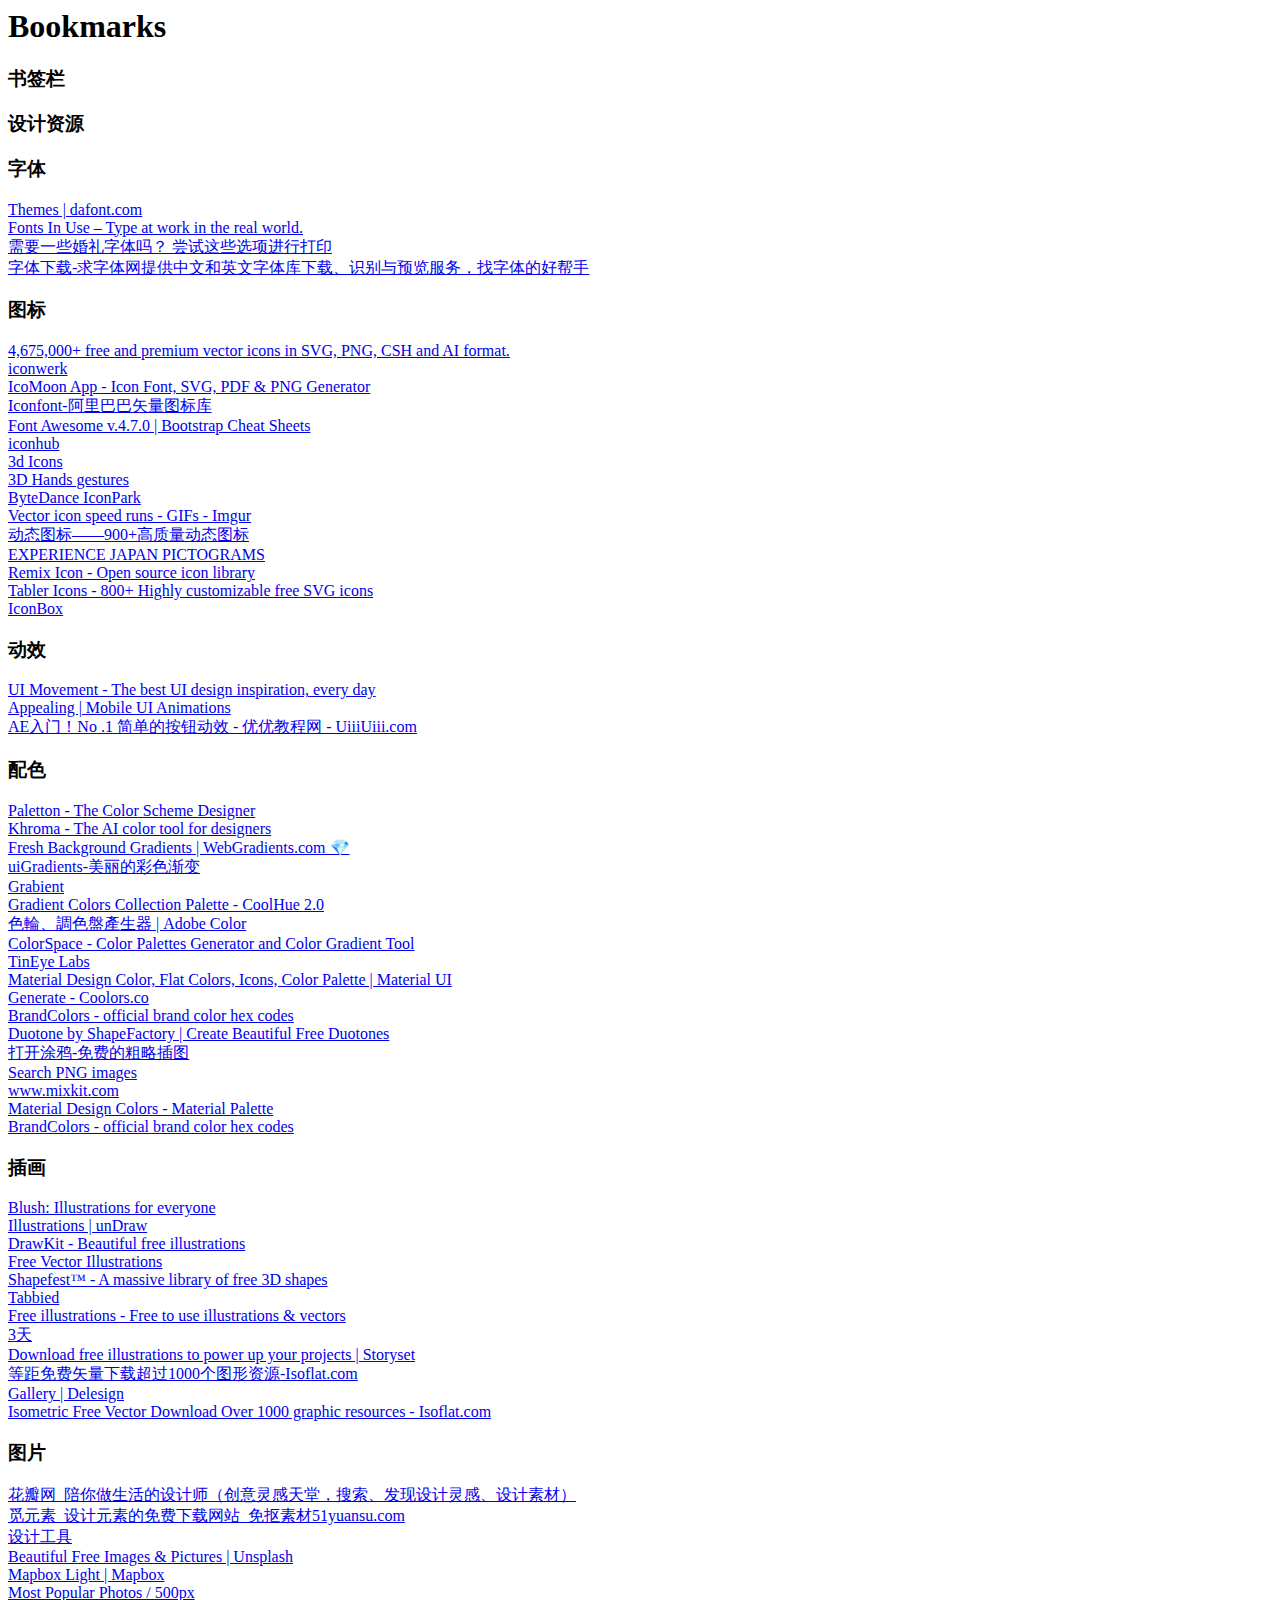
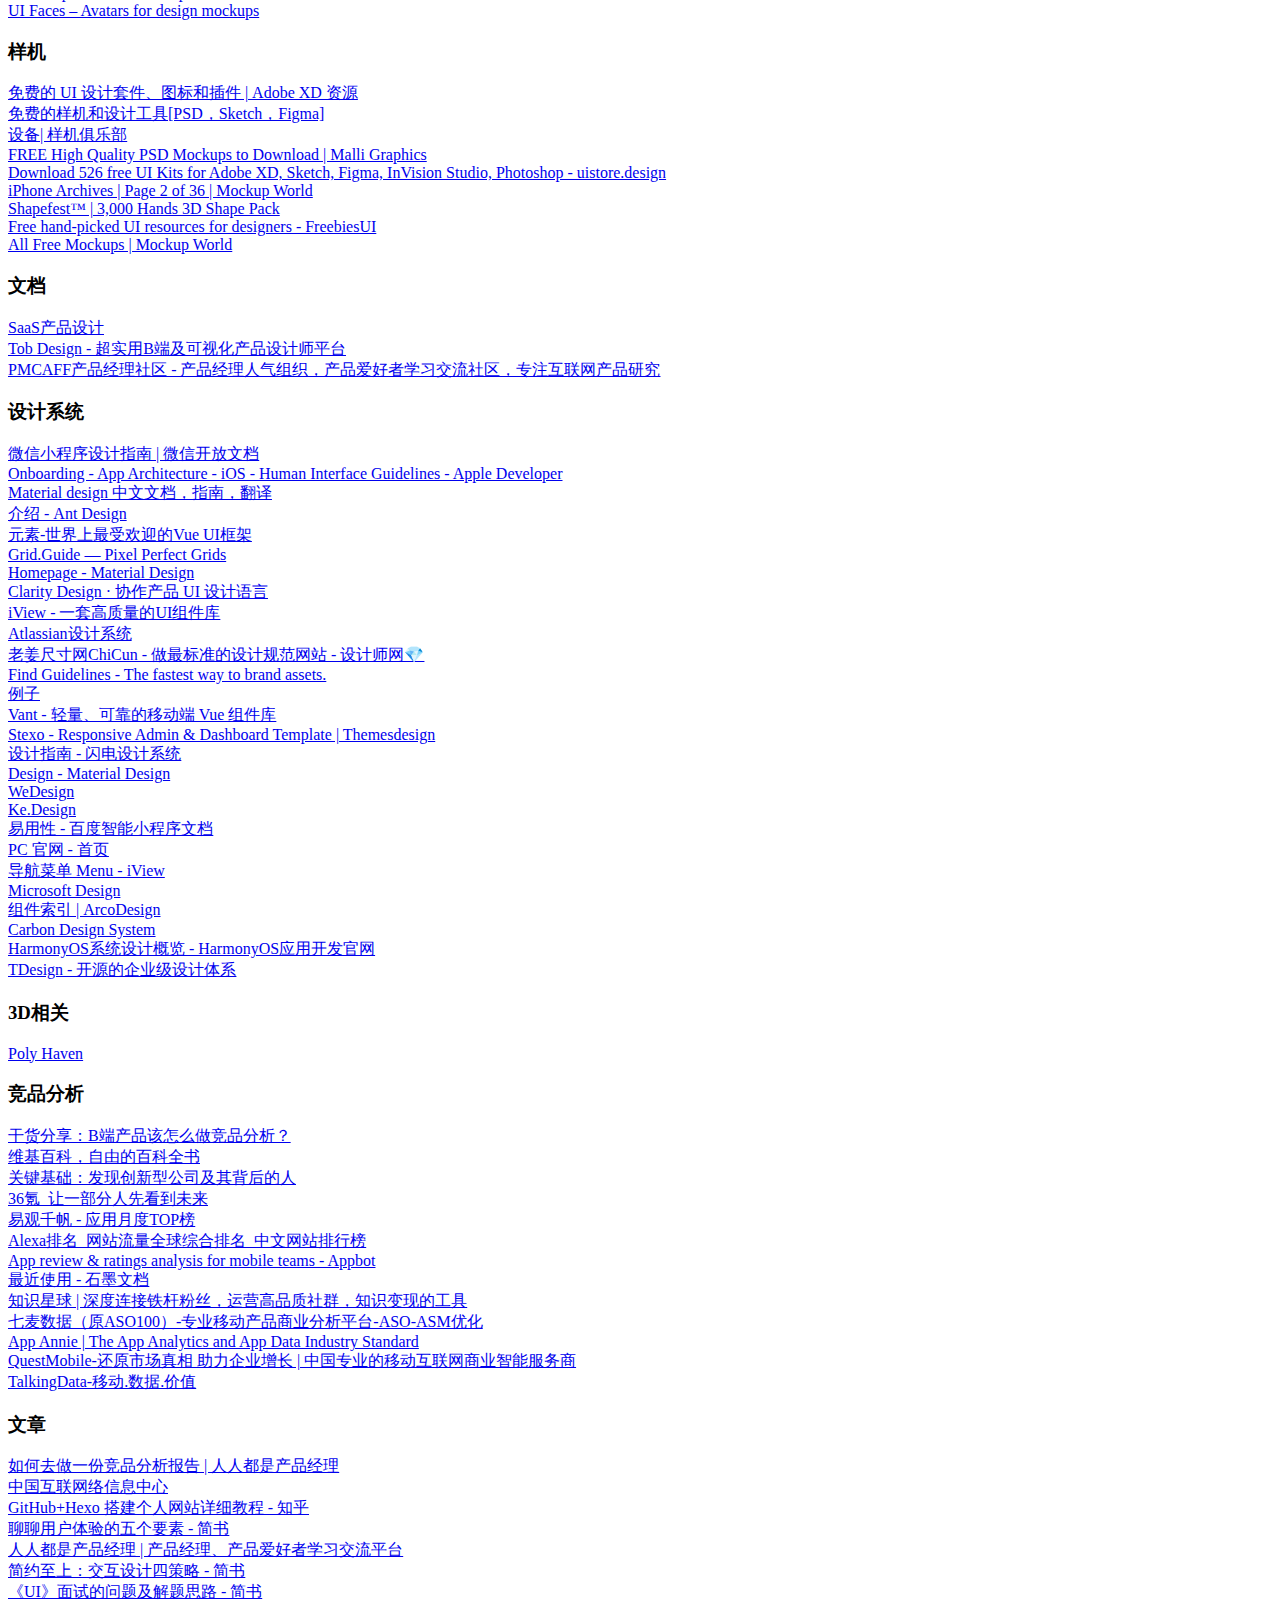
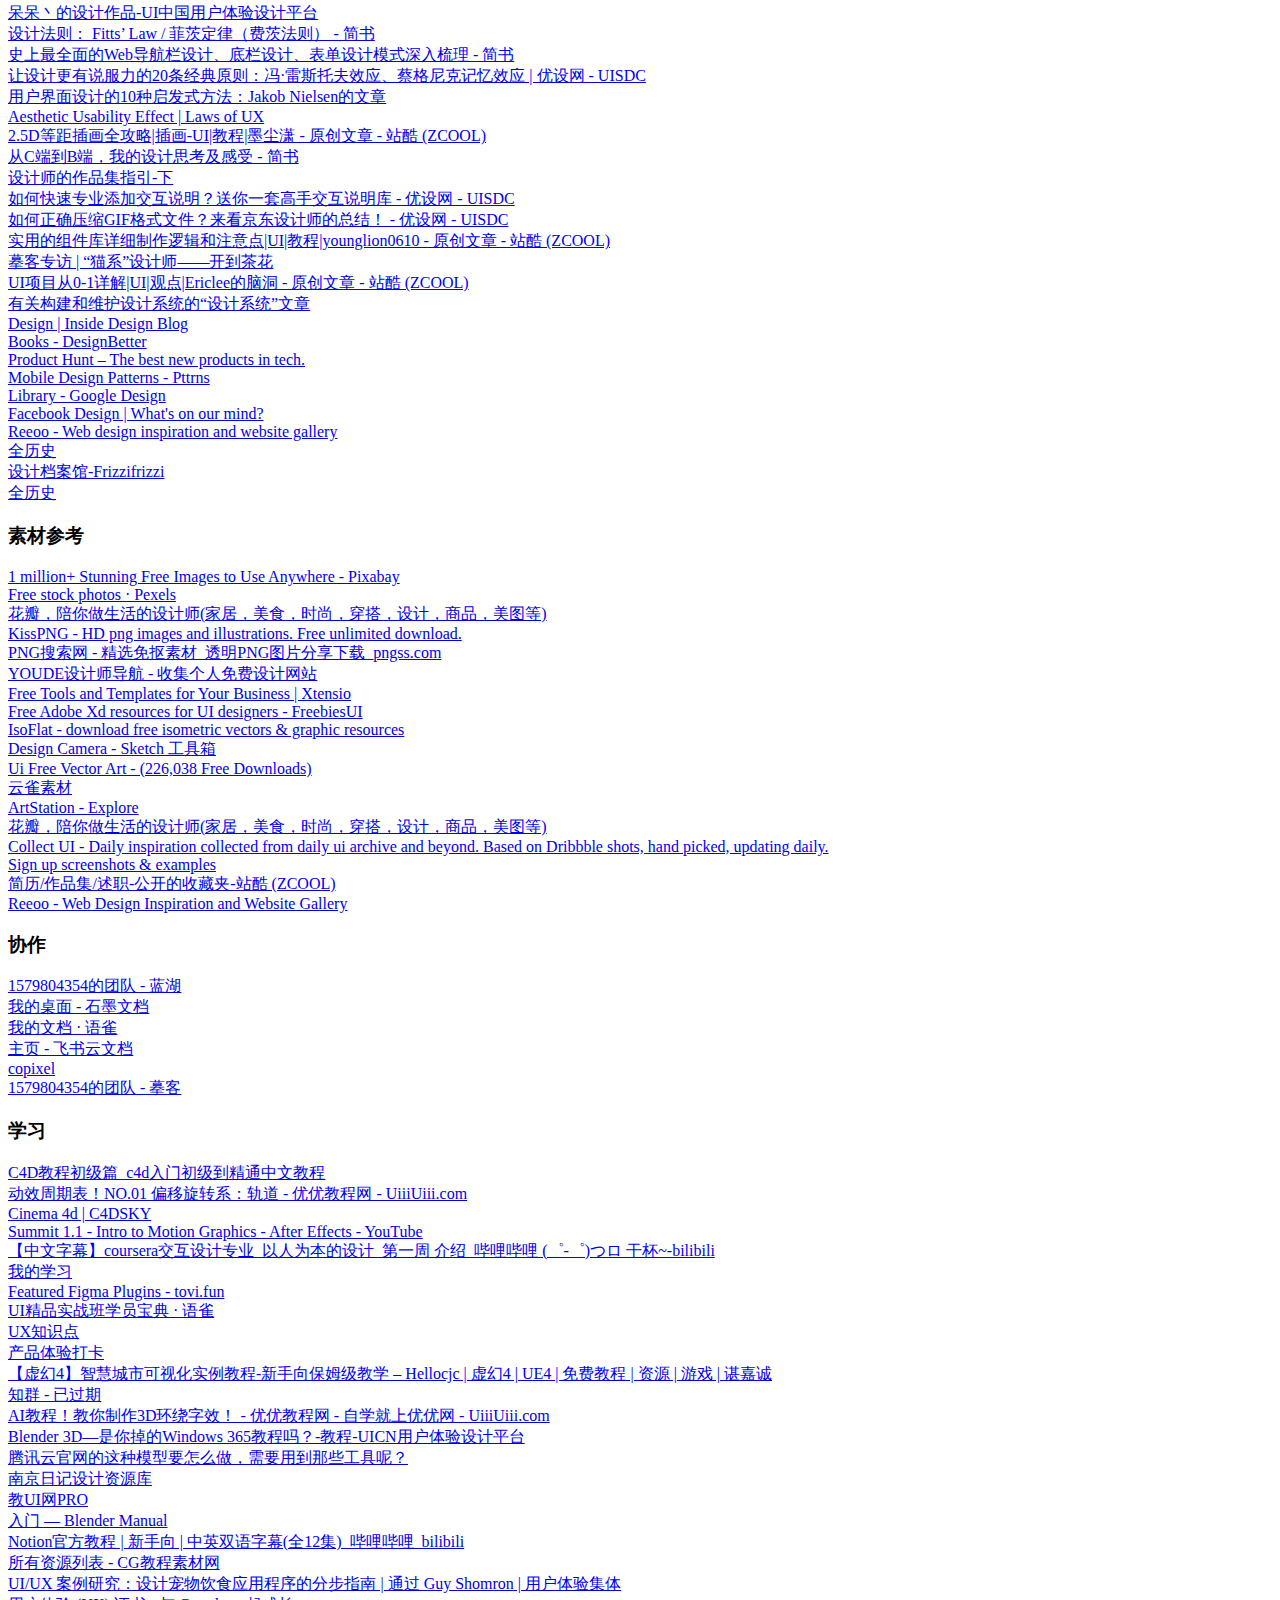
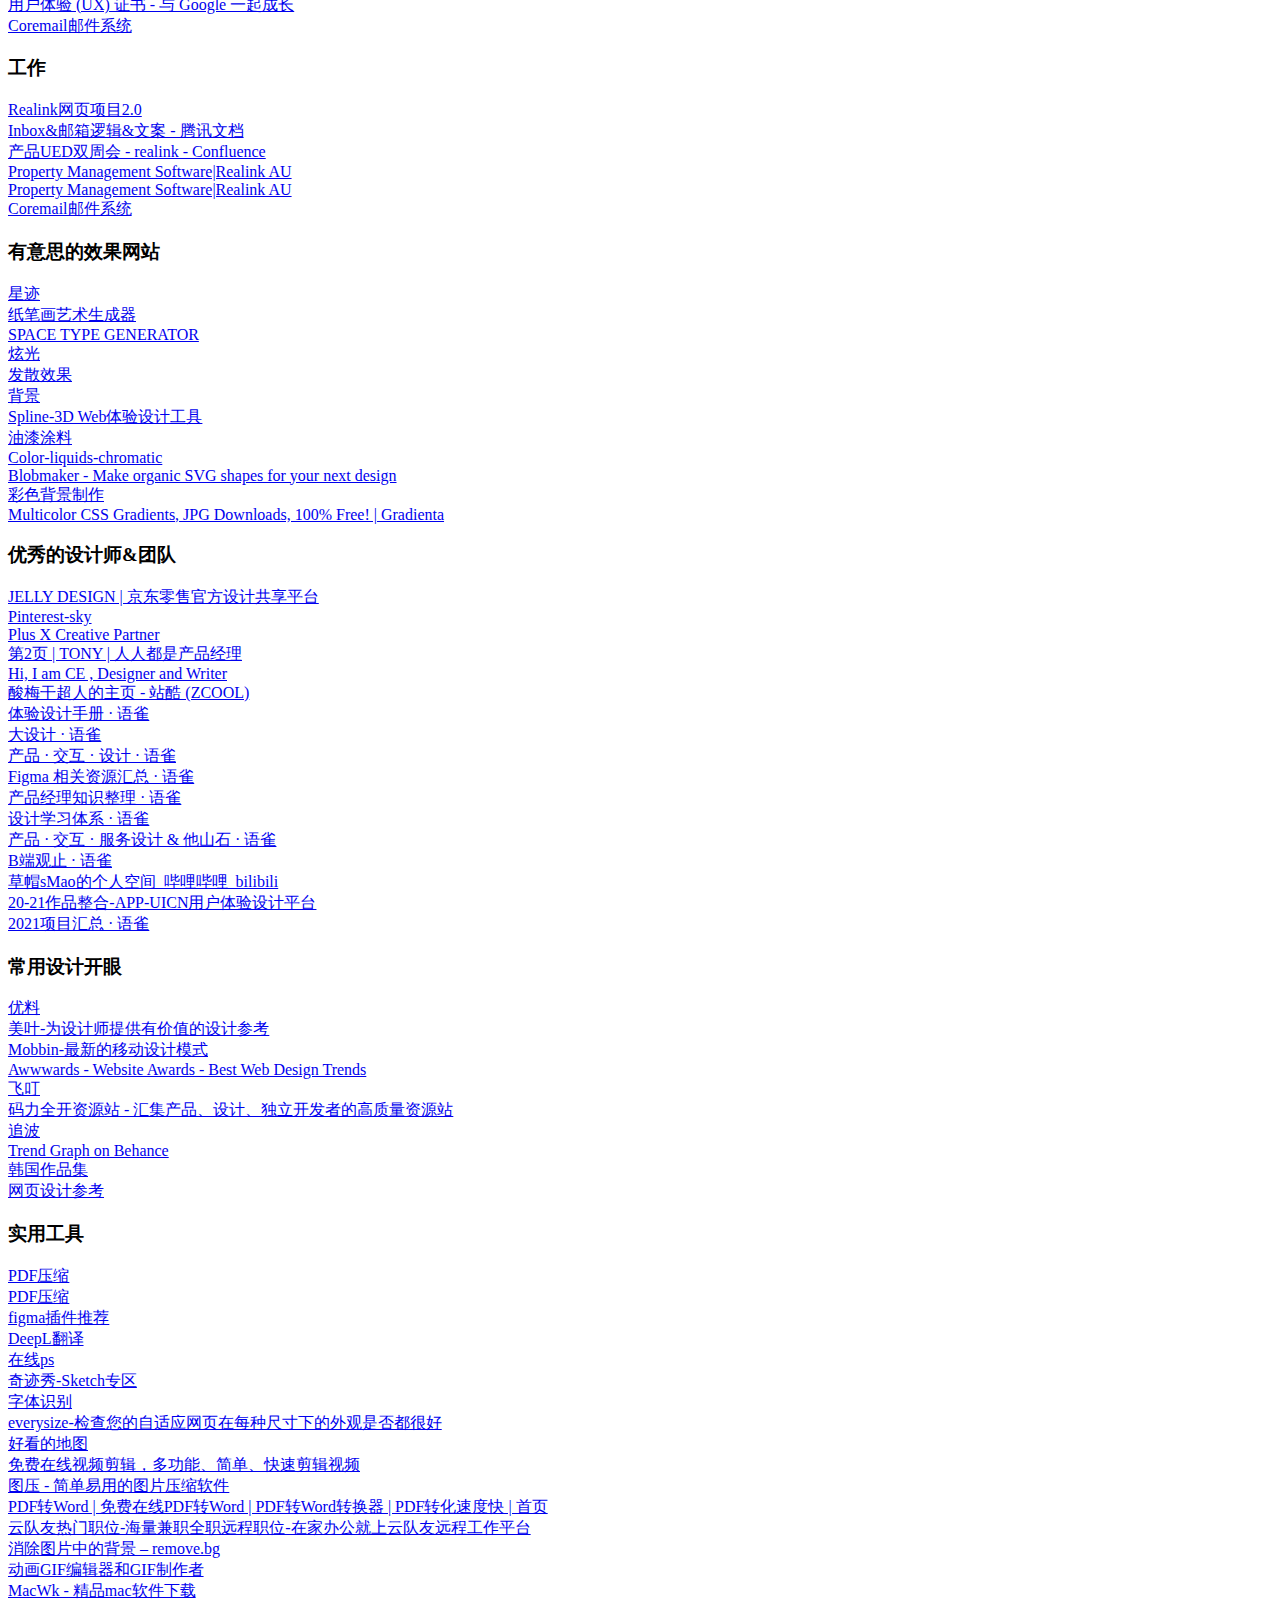
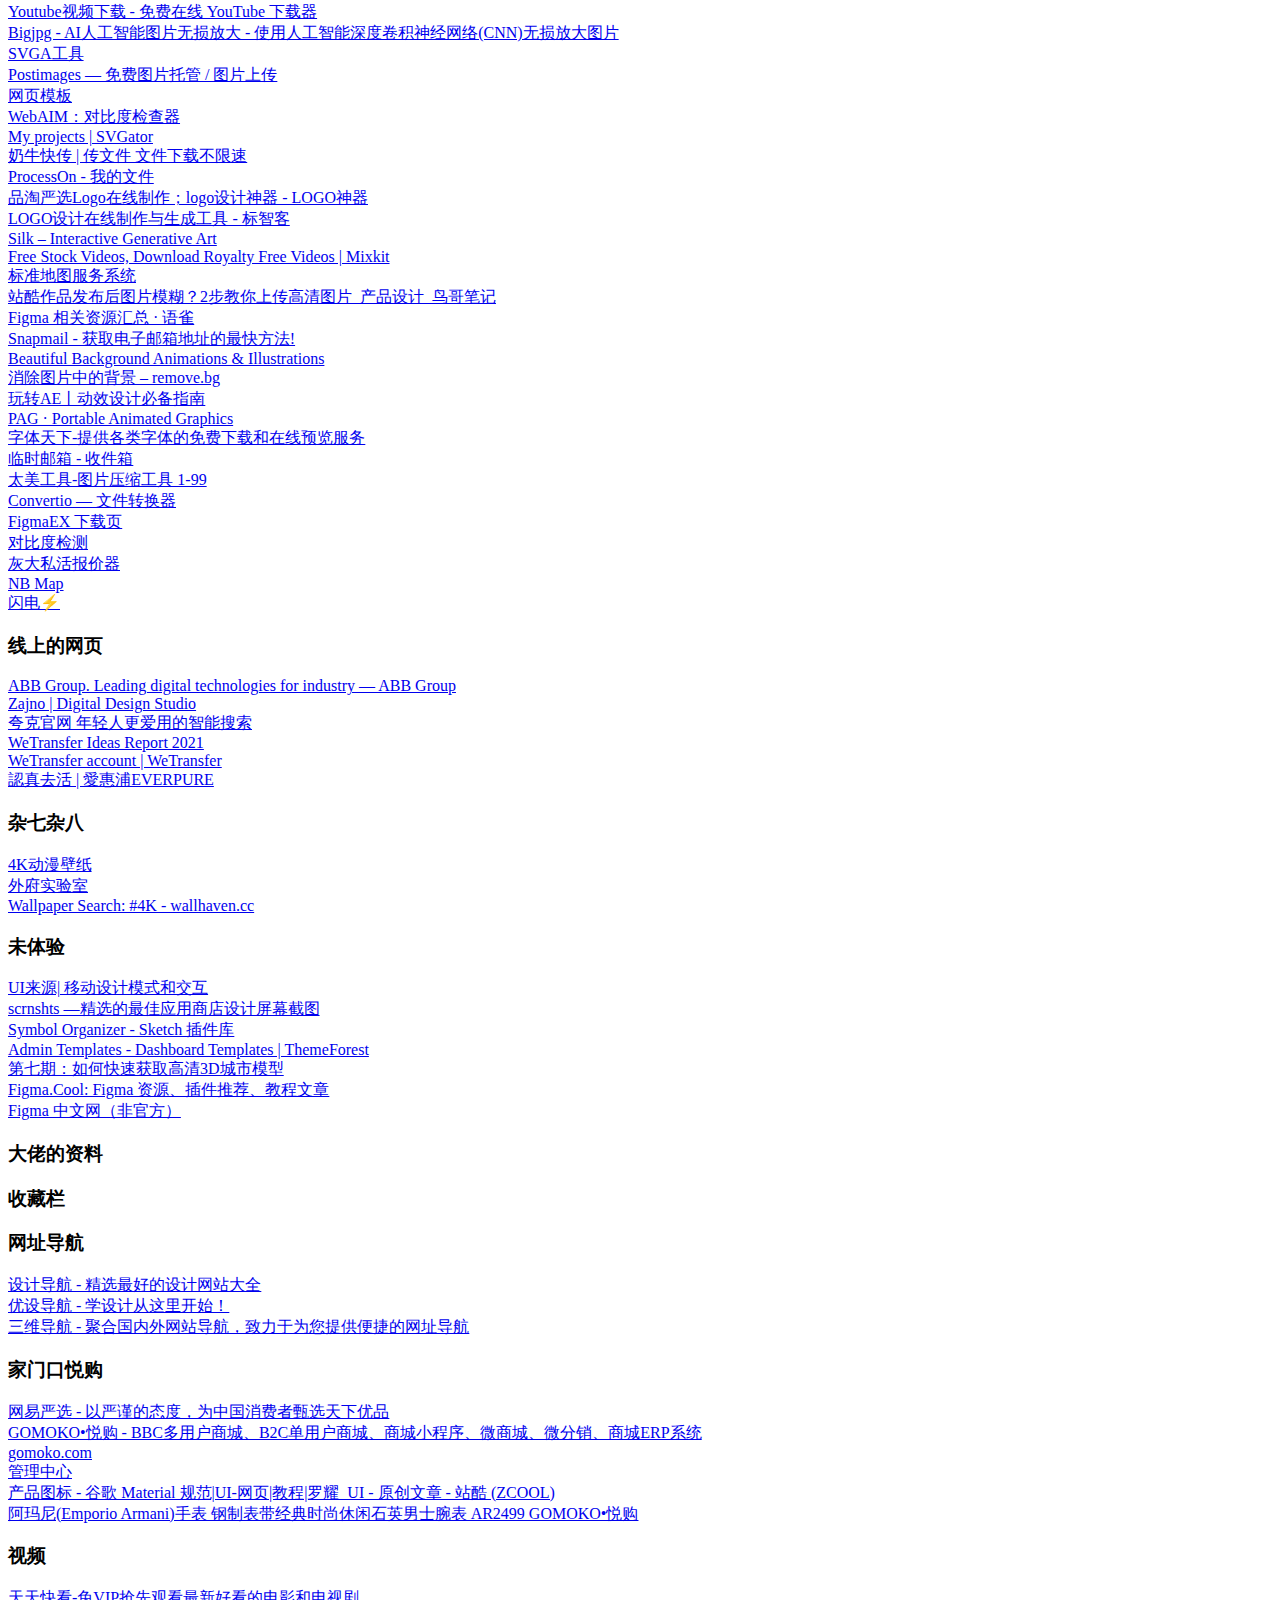
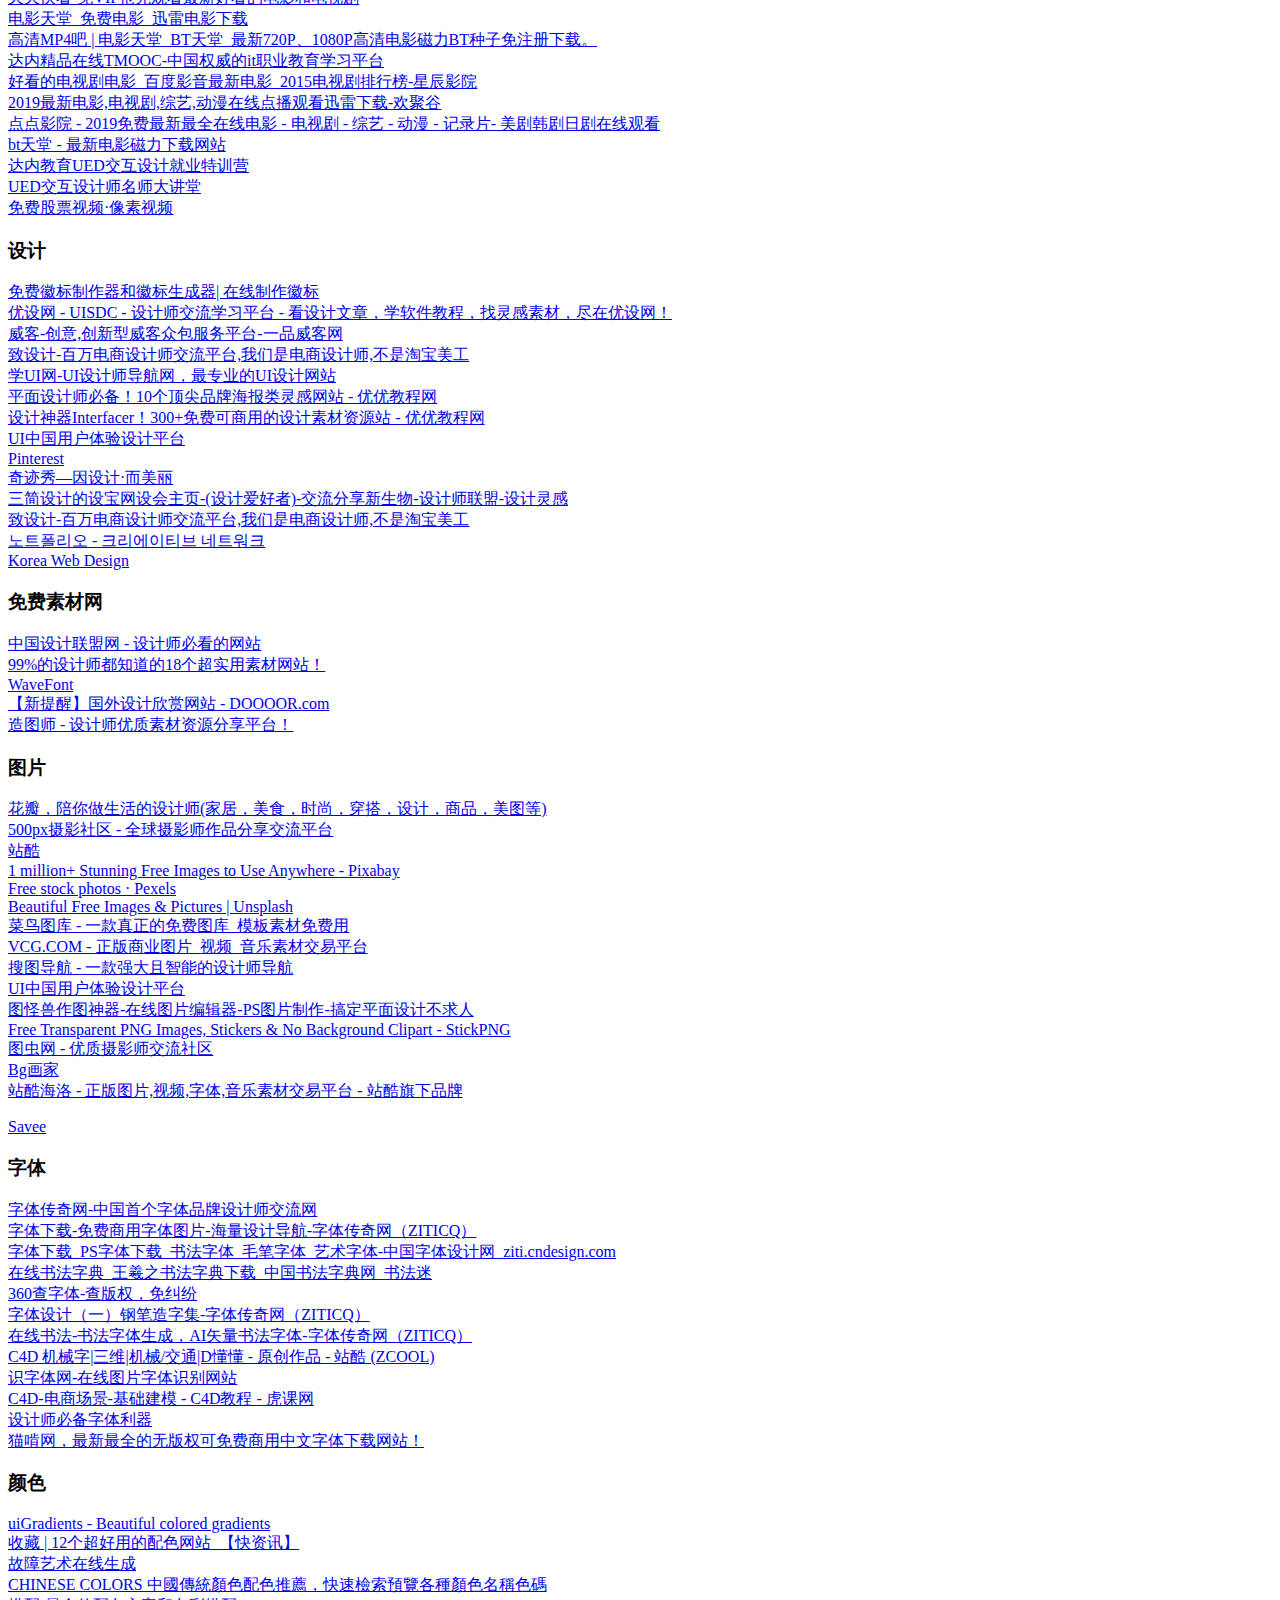
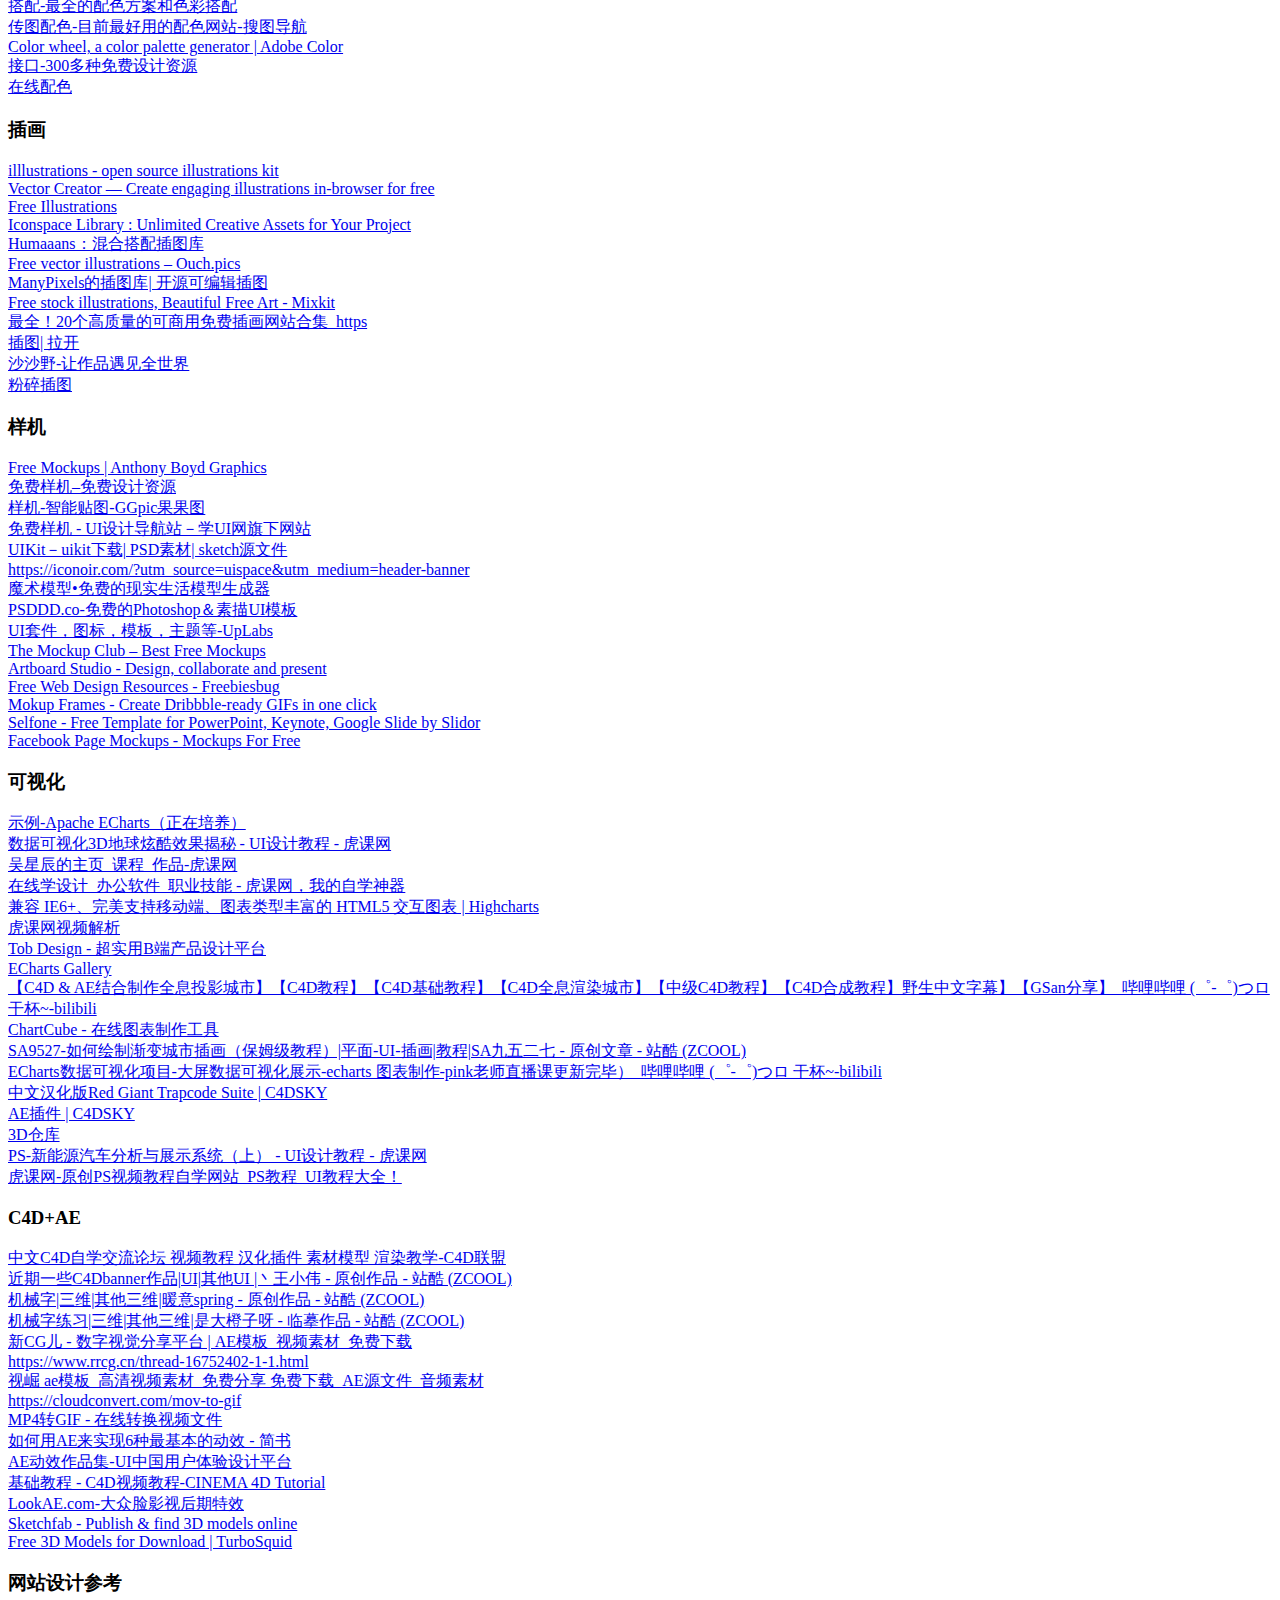
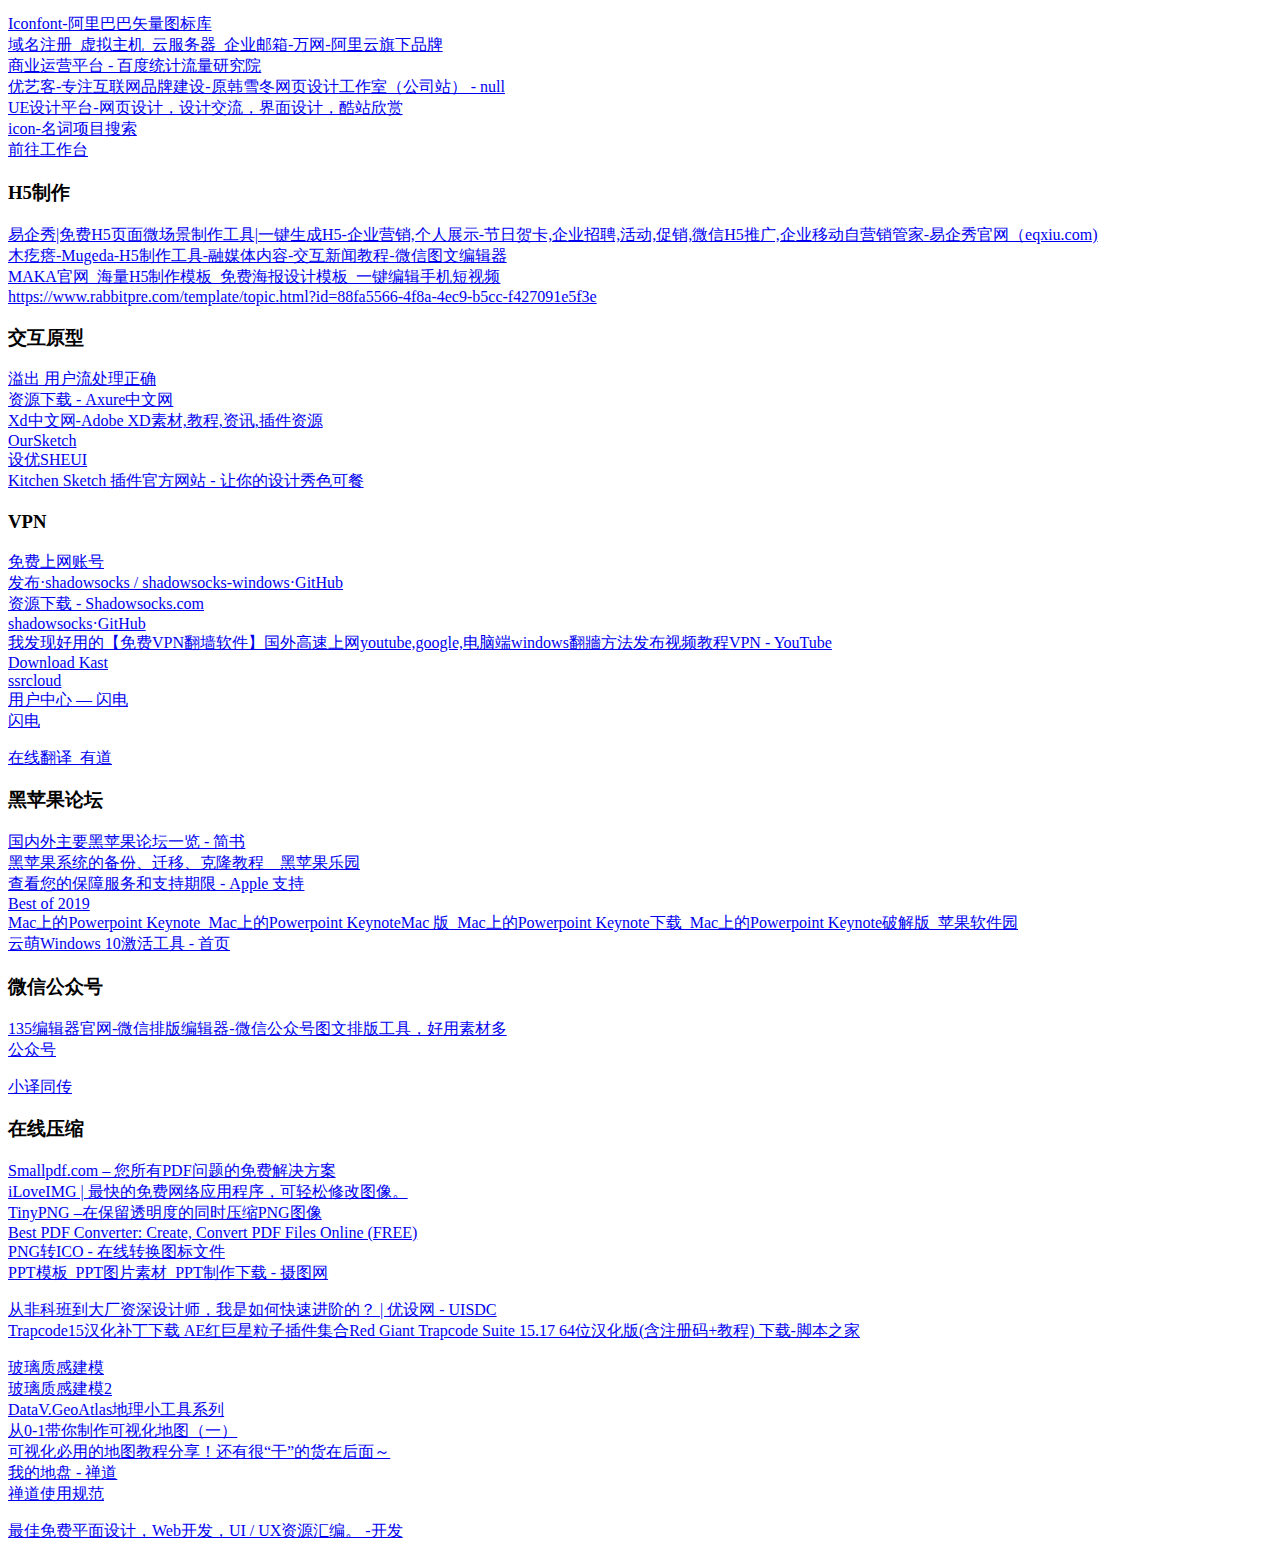
==== index.html @ 2fa05fd6 "Create index.html" ====
<!DOCTYPE NETSCAPE-Bookmark-file-1>
<!-- This is an automatically generated file.
     It will be read and overwritten.
     DO NOT EDIT! -->
<META HTTP-EQUIV="Content-Type" CONTENT="text/html; charset=UTF-8">
<TITLE>Bookmarks</TITLE>
<H1>Bookmarks</H1>
<DL><p>
    <DT><H3 ADD_DATE="1646973537" LAST_MODIFIED="1650608974" PERSONAL_TOOLBAR_FOLDER="true">书签栏</H3>
    <DL><p>
        <DT><A HREF="https://docs.google.com/spreadsheets/d/19mWIjetbzl0-qk364n9gXUWs6BYxncshxW3FIVcxnUw/edit#gid=0" ADD_DATE="1612343525" ICON="[data-uri]"></A>
        <DT><H3 ADD_DATE="1628933329" LAST_MODIFIED="1628933329">设计资源</H3>
        <DL><p>
            <DT><H3 ADD_DATE="1628933329" LAST_MODIFIED="1628933329">字体</H3>
            <DL><p>
                <DT><A HREF="https://www.dafont.com/themes.php" ADD_DATE="1587782807" ICON="[data-uri]">Themes | dafont.com</A>
                <DT><A HREF="https://fontsinuse.com/" ADD_DATE="1587782777" ICON="[data-uri]">Fonts In Use – Type at work in the real world.</A>
                <DT><A HREF="https://www.designyourway.net/blog/graphic-design/wedding-fonts/" ADD_DATE="1593240977" ICON="[data-uri]">需要一些婚礼字体吗？ 尝试这些选项进行打印</A>
                <DT><A HREF="http://www.qiuziti.com/" ADD_DATE="1596249415" ICON="[data-uri]">字体下载-求字体网提供中文和英文字体库下载、识别与预览服务，找字体的好帮手</A>
            </DL><p>
            <DT><H3 ADD_DATE="1628933329" LAST_MODIFIED="1635323531">图标</H3>
            <DL><p>
                <DT><A HREF="https://www.iconfinder.com/" ADD_DATE="1596034168" ICON="[data-uri]">4,675,000+ free and premium vector icons in SVG, PNG, CSH and AI format.</A>
                <DT><A HREF="https://iconwerk.com/" ADD_DATE="1596033838" ICON="[data-uri]">iconwerk</A>
                <DT><A HREF="https://icomoon.io/app/#/select" ADD_DATE="1596033754" ICON="[data-uri]">IcoMoon App - Icon Font, SVG, PDF &amp; PNG Generator</A>
                <DT><A HREF="https://www.iconfont.cn/home/index?spm=a313x.7781069.1998910419.2" ADD_DATE="1570779304" ICON="[data-uri]">Iconfont-阿里巴巴矢量图标库</A>
                <DT><A HREF="https://fontawesome.bootstrapcheatsheets.com/" ADD_DATE="1587716229" ICON="[data-uri]">Font Awesome v.4.7.0 | Bootstrap Cheat Sheets</A>
                <DT><A HREF="https://iconhub.io/?style=line" ADD_DATE="1599613256" ICON="[data-uri]">iconhub</A>
                <DT><A HREF="https://www.iconshock.com/3d-icons/?ref=producthunt" ADD_DATE="1604366070" ICON="[data-uri]">3d Icons</A>
                <DT><A HREF="https://www.handz.design/?ref=producthunt" ADD_DATE="1604366082" ICON="[data-uri]">3D Hands gestures</A>
                <DT><A HREF="https://iconpark.bytedance.com/official" ADD_DATE="1616120640" ICON="[data-uri]">ByteDance IconPark</A>
                <DT><A HREF="https://imgur.com/a/4scqU" ADD_DATE="1617076195" ICON="[data-uri]">Vector icon speed runs - GIFs - Imgur</A>
                <DT><A HREF="https://igoutu.cn/animated-icons" ADD_DATE="1623379775" ICON="[data-uri]">动态图标——900+高质量动态图标</A>
                <DT><A HREF="https://experience-japan.info/en" ADD_DATE="1623383396" ICON="[data-uri]">EXPERIENCE JAPAN PICTOGRAMS</A>
                <DT><A HREF="https://remixicon.com/" ADD_DATE="1631584244" ICON="[data-uri]">Remix Icon - Open source icon library</A>
                <DT><A HREF="https://tablericons.com/" ADD_DATE="1631584708" ICON="[data-uri]">Tabler Icons - 800+ Highly customizable free SVG icons</A>
                <DT><A HREF="https://arco.design/iconbox/libs" ADD_DATE="1635323531" ICON="[data-uri]">IconBox</A>
            </DL><p>
            <DT><H3 ADD_DATE="1628933329" LAST_MODIFIED="1628933329">动效</H3>
            <DL><p>
                <DT><A HREF="https://uimovement.com/" ADD_DATE="1583586849" ICON="[data-uri]">UI Movement - The best UI design inspiration, every day</A>
                <DT><A HREF="https://app-ealing.com/" ADD_DATE="1583586887" ICON="[data-uri]">Appealing | Mobile UI Animations</A>
                <DT><A HREF="https://uiiiuiii.com/aftereffects/12121562.html" ADD_DATE="1590936485" ICON="[data-uri]">AE入门！No .1 简单的按钮动效 - 优优教程网 - UiiiUiii.com</A>
            </DL><p>
            <DT><H3 ADD_DATE="1628933329" LAST_MODIFIED="1628933329">配色</H3>
            <DL><p>
                <DT><A HREF="http://www.paletton.com/" ADD_DATE="1576496117" ICON="[data-uri]">Paletton - The Color Scheme Designer</A>
                <DT><A HREF="http://khroma.co/" ADD_DATE="1577063306" ICON="[data-uri]">Khroma - The AI color tool for designers</A>
                <DT><A HREF="https://webgradients.com/" ADD_DATE="1576499564" ICON="[data-uri]">Fresh Background Gradients | WebGradients.com 💎</A>
                <DT><A HREF="https://uigradients.com/#MegaTron" ADD_DATE="1576499797" ICON="[data-uri]">uiGradients-美丽的彩色渐变</A>
                <DT><A HREF="https://www.grabient.com/" ADD_DATE="1576499921" ICON="[data-uri]">Grabient</A>
                <DT><A HREF="https://webkul.github.io/coolhue/" ADD_DATE="1576499943" ICON="[data-uri]">Gradient Colors Collection Palette - CoolHue 2.0</A>
                <DT><A HREF="https://color.adobe.com/zh/create" ADD_DATE="1576722060" ICON="[data-uri]">色輪、調色盤產生器 | Adobe Color</A>
                <DT><A HREF="https://mycolor.space/" ADD_DATE="1577061775" ICON="[data-uri]">ColorSpace - Color Palettes Generator and Color Gradient Tool</A>
                <DT><A HREF="http://labs.tineye.com/" ADD_DATE="1577067188" ICON="[data-uri]">TinEye Labs</A>
                <DT><A HREF="https://www.materialui.co/" ADD_DATE="1586156568" ICON="[data-uri]">Material Design Color, Flat Colors, Icons, Color Palette | Material UI</A>
                <DT><A HREF="https://coolors.co/242933-36acdb-655fa8-f26d3c-269b7c" ADD_DATE="1586156713" ICON="[data-uri]">Generate - Coolors.co</A>
                <DT><A HREF="http://brandcolors.net/" ADD_DATE="1588554863" ICON="[data-uri]">BrandColors - official brand color hex codes</A>
                <DT><A HREF="https://duotone.shapefactory.co/" ADD_DATE="1589421970" ICON="[data-uri]">Duotone by ShapeFactory | Create Beautiful Free Duotones</A>
                <DT><A HREF="https://www.opendoodles.com/" ADD_DATE="1590980671" ICON="[data-uri]">打开涂鸦-免费的粗略插图</A>
                <DT><A HREF="http://pngimg.com/search" ADD_DATE="1590980733" ICON="[data-uri]">Search PNG images</A>
                <DT><A HREF="http://www.mixkit.com/" ADD_DATE="1590980740">www.mixkit.com</A>
                <DT><A HREF="https://www.materialpalette.com/colors" ADD_DATE="1603677198" ICON="[data-uri]">Material Design Colors - Material Palette</A>
                <DT><A HREF="https://brandcolors.net/" ADD_DATE="1604548092" ICON="[data-uri]">BrandColors - official brand color hex codes</A>
            </DL><p>
            <DT><H3 ADD_DATE="1628933329" LAST_MODIFIED="1637199993">插画</H3>
            <DL><p>
                <DT><A HREF="https://blush.design/?ref=producthunt" ADD_DATE="1600652926" ICON="[data-uri]">Blush: Illustrations for everyone</A>
                <DT><A HREF="https://undraw.co/illustrations" ADD_DATE="0" ICON="[data-uri]">Illustrations | unDraw</A>
                <DT><A HREF="https://www.drawkit.io/" ADD_DATE="1576111412" ICON="[data-uri]">DrawKit - Beautiful free illustrations</A>
                <DT><A HREF="https://www.pixeltrue.com/free-illustrations" ADD_DATE="1607046341" ICON="[data-uri]">Free Vector Illustrations</A>
                <DT><A HREF="https://www.shapefest.com/" ADD_DATE="1608598663" ICON="[data-uri]">Shapefest™ - A massive library of free 3D shapes</A>
                <DT><A HREF="https://tabbied.com/select-artwork" ADD_DATE="1609755659" ICON="[data-uri]">Tabbied</A>
                <DT><A HREF="https://freeillustrations.xyz/" ADD_DATE="1611556966" ICON="[data-uri]">Free illustrations - Free to use illustrations &amp; vectors</A>
                <DT><A HREF="https://3ddd.casa/" ADD_DATE="1611826397" ICON="[data-uri]">3天</A>
                <DT><A HREF="https://storyset.com/" ADD_DATE="1609825098" ICON="[data-uri]">Download free illustrations to power up your projects | Storyset</A>
                <DT><A HREF="https://isoflat.com/free-vectors-and-graphic-resources/?orderby=date" ADD_DATE="1614318158" ICON="[data-uri]">等距免费矢量下载超过1000个图形资源-Isoflat.com</A>
                <DT><A HREF="https://delesign.com/free-designs/graphics/https://www.manypixels.co/gallery" ADD_DATE="1631175178">Gallery | Delesign</A>
                <DT><A HREF="https://isoflat.com/free-vectors-and-graphic-resources/page/2/?orderby=date%20%20%20%20" ADD_DATE="1637199993" ICON="[data-uri]">Isometric Free Vector Download Over 1000 graphic resources - Isoflat.com</A>
            </DL><p>
            <DT><H3 ADD_DATE="1628933329" LAST_MODIFIED="1628933329">图片</H3>
            <DL><p>
                <DT><A HREF="https://huaban.com/" ADD_DATE="0" ICON="[data-uri]">花瓣网_陪你做生活的设计师（创意灵感天堂，搜索、发现设计灵感、设计素材）</A>
                <DT><A HREF="http://www.51yuansu.com/" ADD_DATE="1596249415">觅元素_设计元素的免费下载网站_免抠素材51yuansu.com</A>
                <DT><A HREF="https://wangyasai.github.io/designtools.html" ADD_DATE="1605062714" ICON="[data-uri]">设计工具</A>
                <DT><A HREF="https://unsplash.com/" ADD_DATE="1577064201" ICON="[data-uri]">Beautiful Free Images &amp; Pictures | Unsplash</A>
                <DT><A HREF="https://api.mapbox.com/styles/v1/mapbox/light-v10.html?title=true&access_token=pk.eyJ1IjoibWFwYm94IiwiYSI6ImNpejY4M29iazA2Z2gycXA4N2pmbDZmangifQ.-g_vE53SD2WrJ6tFX7QHmA#13.52/47.50887/19.08254" ADD_DATE="1605078150" ICON="[data-uri]">Mapbox Light | Mapbox</A>
                <DT><A HREF="https://500px.com/popular" ADD_DATE="1608117310" ICON="[data-uri]">Most Popular Photos / 500px</A>
                <DT><A HREF="https://uifaces.co/?from_age=18&to_age=40&hairColor%5B%5D=brown" ADD_DATE="1609746080" ICON="[data-uri]">UI Faces – Avatars for design mockups</A>
            </DL><p>
            <DT><H3 ADD_DATE="1628933329" LAST_MODIFIED="1628933329">样机</H3>
            <DL><p>
                <DT><A HREF="https://www.adobe.com/cn/products/xd/resources.html#panel-3" ADD_DATE="1575618886" ICON="[data-uri]">免费的 UI 设计套件、图标和插件 | Adobe XD 资源</A>
                <DT><A HREF="https://www.ls.graphics/free-mockups" ADD_DATE="1575616145" ICON="[data-uri]">免费的样机和设计工具[PSD，Sketch，Figma]</A>
                <DT><A HREF="https://themockup.club/mockup-category/devices/" ADD_DATE="1595066990" ICON="[data-uri]">设备| 样机俱乐部</A>
                <DT><A HREF="https://malli.graphics/" ADD_DATE="1585830574" ICON="[data-uri]">FREE High Quality PSD Mockups to Download | Malli Graphics</A>
                <DT><A HREF="https://www.uistore.design/?ref=bookmarks.design" ADD_DATE="1600824338">Download 526 free UI Kits for Adobe XD, Sketch, Figma, InVision Studio, Photoshop - uistore.design</A>
                <DT><A HREF="https://www.mockupworld.co/free/category/iphone/page/2/" ADD_DATE="1612489271" ICON="[data-uri]">iPhone Archives | Page 2 of 36 | Mockup World</A>
                <DT><A HREF="https://www.shapefest.com/expansions/3000-hands" ADD_DATE="1622711271" ICON="[data-uri]">Shapefest™ | 3,000 Hands 3D Shape Pack</A>
                <DT><A HREF="https://freebiesui.com/" ADD_DATE="1597929361" ICON="[data-uri]">Free hand-picked UI resources for designers - FreebiesUI</A>
                <DT><A HREF="https://www.mockupworld.co/all-mockups/" ADD_DATE="1625642542" ICON="[data-uri]">All Free Mockups | Mockup World</A>
            </DL><p>
            <DT><H3 ADD_DATE="1628933329" LAST_MODIFIED="1628933329">文档</H3>
            <DL><p>
                <DT><A HREF="https://www.notion.so/SaaS-86f4028f8c994cbf9bbe7b6ca52d087b" ADD_DATE="1623382659" ICON="[data-uri]">SaaS产品设计</A>
                <DT><A HREF="https://tob.design/#/home" ADD_DATE="1594969590" ICON="[data-uri]">Tob Design - 超实用B端及可视化产品设计师平台</A>
                <DT><A HREF="https://www.pmcaff.com/" ADD_DATE="1624359083" ICON="[data-uri]">PMCAFF产品经理社区 - 产品经理人气组织，产品爱好者学习交流社区，专注互联网产品研究</A>
            </DL><p>
            <DT><H3 ADD_DATE="1597040887" LAST_MODIFIED="1646112946">设计系统</H3>
            <DL><p>
                <DT><A HREF="https://developers.weixin.qq.com/miniprogram/design/" ADD_DATE="1586436667" ICON="[data-uri]">微信小程序设计指南 | 微信开放文档</A>
                <DT><A HREF="https://developer.apple.com/design/human-interface-guidelines/ios/app-architecture/onboarding/" ADD_DATE="1586436670" ICON="[data-uri]">Onboarding - App Architecture - iOS - Human Interface Guidelines - Apple Developer</A>
                <DT><A HREF="https://www.mdui.org/design/#index-source" ADD_DATE="1587050244" ICON="[data-uri]">Material design 中文文档，指南，翻译</A>
                <DT><A HREF="https://ant.design/docs/spec/introduce-cn" ADD_DATE="1585320893" ICON="[data-uri]">介绍 - Ant Design</A>
                <DT><A HREF="https://element.eleme.cn/#/zh-CN" ADD_DATE="1597042954" ICON="[data-uri]">元素-世界上最受欢迎的Vue UI框架</A>
                <DT><A HREF="http://grid.guide/" ADD_DATE="1591718587" ICON="[data-uri]">Grid.Guide — Pixel Perfect Grids</A>
                <DT><A HREF="https://www.material.io/" ADD_DATE="1586436678" ICON="[data-uri]">Homepage - Material Design</A>
                <DT><A HREF="https://design.teambition.com/" ADD_DATE="1597733336" ICON="[data-uri]">Clarity Design · 协作产品 UI 设计语言</A>
                <DT><A HREF="http://v1.iviewui.com/" ADD_DATE="1597734166" ICON="[data-uri]">iView - 一套高质量的UI组件库</A>
                <DT><A HREF="https://atlassian.design/" ADD_DATE="1597734639" ICON="[data-uri]">Atlassian设计系统</A>
                <DT><A HREF="http://chicun.jammy.cc/" ADD_DATE="1574927886" ICON="[data-uri]">老姜尺寸网ChiCun - 做最标准的设计规范网站 - 设计师网💎</A>
                <DT><A HREF="http://findguidelin.es/" ADD_DATE="1585756385" ICON="[data-uri]">Find Guidelines - The fastest way to brand assets.</A>
                <DT><A HREF="http://styleguides.io/examples" ADD_DATE="1604548083" ICON="[data-uri]">例子</A>
                <DT><A HREF="https://youzan.github.io/vant/#/zh-CN/design" ADD_DATE="1609381626" ICON="[data-uri]">Vant - 轻量、可靠的移动端 Vue 组件库</A>
                <DT><A HREF="https://themesdesign.in/stexo/layouts/vertical/index.html" ADD_DATE="1618455905" ICON="[data-uri]">Stexo - Responsive Admin &amp; Dashboard Template | Themesdesign</A>
                <DT><A HREF="https://www.lightningdesignsystem.com/guidelines/overview/" ADD_DATE="1623231463" ICON="[data-uri]">设计指南 - 闪电设计系统</A>
                <DT><A HREF="https://www.material.io/design" ADD_DATE="1614743798" ICON="[data-uri]">Design - Material Design</A>
                <DT><A HREF="https://wechat.design/" ADD_DATE="1624361129" ICON="[data-uri]">WeDesign</A>
                <DT><A HREF="http://design.ke.com/page/home" ADD_DATE="1641866451">Ke.Design</A>
                <DT><A HREF="https://smartprogram.baidu.com/docs/design/principle/easytouse/" ADD_DATE="1641866559" ICON="[data-uri]">易用性 - 百度智能小程序文档</A>
                <DT><A HREF="https://fusion.design/pc/?themeid=2" ADD_DATE="1641866566" ICON="[data-uri]">PC 官网 - 首页</A>
                <DT><A HREF="https://www.iviewui.com/components/menu" ADD_DATE="1641866578" ICON="[data-uri]">导航菜单 Menu - iView</A>
                <DT><A HREF="https://www.microsoft.com/design" ADD_DATE="1641866600" ICON="[data-uri]">Microsoft Design</A>
                <DT><A HREF="https://arco.design/react/docs/overview" ADD_DATE="1641866943" ICON="[data-uri]">组件索引 | ArcoDesign</A>
                <DT><A HREF="https://www.carbondesignsystem.com/" ADD_DATE="1641867004" ICON="[data-uri]">Carbon Design System</A>
                <DT><A HREF="https://developer.harmonyos.com/cn/design/" ADD_DATE="1641869846" ICON="[data-uri]">HarmonyOS系统设计概览 - HarmonyOS应用开发官网</A>
                <DT><A HREF="https://tdesign.tencent.com/" ADD_DATE="1646112946" ICON="[data-uri]">TDesign - 开源的企业级设计体系</A>
            </DL><p>
            <DT><H3 ADD_DATE="1641866476" LAST_MODIFIED="1641866476">3D相关</H3>
            <DL><p>
                <DT><A HREF="https://polyhaven.com/" ADD_DATE="1640253608" ICON="[data-uri]">Poly Haven</A>
            </DL><p>
        </DL><p>
        <DT><H3 ADD_DATE="1589205474" LAST_MODIFIED="1596249415">竞品分析</H3>
        <DL><p>
            <DT><A HREF="https://mbd.baidu.com/newspage/data/landingsuper?context=%7B%22nid%22%3A%22news_9513061361628440353%22%7D&n_type=0&p_from=1" ADD_DATE="1586336211" ICON="[data-uri]">干货分享：B端产品该怎么做竞品分析？</A>
            <DT><A HREF="https://zh.wikipedia.org/zh/" ADD_DATE="1586408907" ICON="[data-uri]">维基百科，自由的百科全书</A>
            <DT><A HREF="https://www.crunchbase.com/" ADD_DATE="1586408958">关键基础：发现创新型公司及其背后的人</A>
            <DT><A HREF="https://www.36kr.com/" ADD_DATE="1586408972">36氪_让一部分人先看到未来</A>
            <DT><A HREF="https://qianfan.analysys.cn/refine/view/rankApp/rankApp.html" ADD_DATE="1586408982">易观千帆 - 应用月度TOP榜</A>
            <DT><A HREF="http://www.alexa.cn/" ADD_DATE="1586408989" ICON="[data-uri]">Alexa排名_网站流量全球综合排名_中文网站排行榜</A>
            <DT><A HREF="https://appbot.co/" ADD_DATE="1586409030" ICON="[data-uri]">App review &amp; ratings analysis for mobile teams - Appbot</A>
            <DT><A HREF="https://shimo.im/dashboard/used" ADD_DATE="1586409423" ICON="[data-uri]">最近使用 - 石墨文档</A>
            <DT><A HREF="https://wx.zsxq.com/dweb2/index/group/init" ADD_DATE="1586409451" ICON="[data-uri]">知识星球 | 深度连接铁杆粉丝，运营高品质社群，知识变现的工具</A>
            <DT><A HREF="https://www.qimai.cn/" ADD_DATE="1584685186" ICON="[data-uri]">七麦数据（原ASO100）-专业移动产品商业分析平台-ASO-ASM优化</A>
            <DT><A HREF="https://www.appannie.com/cn/" ADD_DATE="1586677036" ICON="[data-uri]">App Annie | The App Analytics and App Data Industry Standard</A>
            <DT><A HREF="https://www.questmobile.com.cn/" ADD_DATE="1596249415">QuestMobile-还原市场真相 助力企业增长 | 中国专业的移动互联网商业智能服务商</A>
            <DT><A HREF="https://www.talkingdata.com/" ADD_DATE="1596249415">TalkingData-移动.数据.价值</A>
        </DL><p>
        <DT><H3 ADD_DATE="1628933329" LAST_MODIFIED="1628933329">文章</H3>
        <DL><p>
            <DT><A HREF="http://www.woshipm.com/pmd/283737.html/comment-page-1" ADD_DATE="1571728731" ICON="[data-uri]">如何去做一份竞品分析报告 | 人人都是产品经理</A>
            <DT><A HREF="http://www.cnnic.net.cn/" ADD_DATE="1596249415" ICON="[data-uri]">中国互联网络信息中心</A>
            <DT><A HREF="https://zhuanlan.zhihu.com/p/26625249" ADD_DATE="1576119787" ICON="[data-uri]">GitHub+Hexo 搭建个人网站详细教程 - 知乎</A>
            <DT><A HREF="https://www.jianshu.com/p/00be8467904d" ADD_DATE="1571729160" ICON="[data-uri]">聊聊用户体验的五个要素 - 简书</A>
            <DT><A HREF="http://www.woshipm.com/" ADD_DATE="1596249415" ICON="[data-uri]">人人都是产品经理 | 产品经理、产品爱好者学习交流平台</A>
            <DT><A HREF="https://www.jianshu.com/p/ce4107896313" ADD_DATE="1583073290" ICON="[data-uri]">简约至上：交互设计四策略 - 简书</A>
            <DT><A HREF="https://www.jianshu.com/p/88ecedf7664c" ADD_DATE="1586931352" ICON="[data-uri]">《UI》面试的问题及解题思路 - 简书</A>
            <DT><A HREF="https://i.ui.cn/ucenter/152224.html" ADD_DATE="1596034683" ICON="[data-uri]">呆呆丶的设计作品-UI中国用户体验设计平台</A>
            <DT><A HREF="https://www.jianshu.com/p/36b610bac7a2" ADD_DATE="1596160947" ICON="[data-uri]">设计法则： Fitts’ Law / 菲茨定律（费茨法则） - 简书</A>
            <DT><A HREF="https://www.jianshu.com/p/b9fa98cbf17c" ADD_DATE="1596703003" ICON="[data-uri]">史上最全面的Web导航栏设计、底栏设计、表单设计模式深入梳理 - 简书</A>
            <DT><A HREF="https://www.uisdc.com/von-restorff-effect-zeignik-memory-effect" ADD_DATE="1585494437" ICON="[data-uri]">让设计更有说服力的20条经典原则：冯·雷斯托夫效应、蔡格尼克记忆效应 | 优设网 - UISDC</A>
            <DT><A HREF="https://www.nngroup.com/articles/ten-usability-heuristics/" ADD_DATE="1597734613" ICON="[data-uri]">用户界面设计的10种启发式方法：Jakob Nielsen的文章</A>
            <DT><A HREF="https://lawsofux.com/aesthetic-usability-effect.html" ADD_DATE="1597734624" ICON="[data-uri]">Aesthetic Usability Effect | Laws of UX</A>
            <DT><A HREF="https://www.zcool.com.cn/article/ZNzk4OTY0.html" ADD_DATE="1599015225" ICON="[data-uri]">2.5D等距插画全攻略|插画-UI|教程|墨尘潇 - 原创文章 - 站酷 (ZCOOL)</A>
            <DT><A HREF="https://www.jianshu.com/p/e673d7eb0047" ADD_DATE="1600770190" ICON="[data-uri]">从C端到B端，我的设计思考及感受 - 简书</A>
            <DT><A HREF="https://mp.weixin.qq.com/s?__biz=MzU3NTY1Nzg0MQ==&mid=2247483915&idx=1&sn=782f3d86dbeec620c97165a24fbedcae&chksm=fd1e8015ca69090319ded5fe877b12f0d800883a665604414a2505caac127a45203f96fdbeee&mpshare=1&scene=1&srcid=10215ESO4d90YhvPCYuoBjNx&sharer_sharetime=1603250663036&sharer_shareid=49c12f2d24ee303cda3af2e54b09cb49&key=[base64]&ascene=1&uin=MTk1MTA0OTM5NQ%3D%3D&devicetype=Windows+10+x64&version=6300002f&lang=zh_CN&exportkey=AR6%2Bkfmh6WP1W6zoY%2FzPlKo%3D&pass_ticket=VRtsuvh3MgMEhjZ19fY2A41BuwBwLgvJ53JPfrwLL8yi2K5zd7ku0gjOF9rw8c3K&wx_header=0" ADD_DATE="1603250868" ICON="[data-uri]">设计师的作品集指引-下</A>
            <DT><A HREF="https://www.uisdc.com/interactive-description-library" ADD_DATE="1606357124" ICON="[data-uri]">如何快速专业添加交互说明？送你一套高手交互说明库 - 优设网 - UISDC</A>
            <DT><A HREF="https://www.uisdc.com/gif-compression" ADD_DATE="1607391266" ICON="[data-uri]">如何正确压缩GIF格式文件？来看京东设计师的总结！ - 优设网 - UISDC</A>
            <DT><A HREF="https://www.zcool.com.cn/article/ZMTIwNTI4OA==.html" ADD_DATE="1608171823" ICON="[data-uri]">实用的组件库详细制作逻辑和注意点|UI|教程|younglion0610 - 原创文章 - 站酷 (ZCOOL)</A>
            <DT><A HREF="https://www.mockplus.cn/designer/post/1388" ADD_DATE="1608541938" ICON="[data-uri]">摹客专访 | “猫系”设计师——开到茶花</A>
            <DT><A HREF="https://www.zcool.com.cn/article/ZMTIwNjI0NA==.html" ADD_DATE="1610074456" ICON="[data-uri]">UI项目从0-1详解|UI|观点|Ericlee的脑洞 - 原创文章 - 站酷 (ZCOOL)</A>
            <DT><A HREF="https://www.designsystems.com/" ADD_DATE="1614585114" ICON="[data-uri]">有关构建和维护设计系统的“设计系统”文章</A>
            <DT><A HREF="https://www.invisionapp.com/inside-design/category/design/" ADD_DATE="1614743808" ICON="[data-uri]">Design | Inside Design Blog</A>
            <DT><A HREF="https://www.designbetter.co/books" ADD_DATE="1614743802" ICON="[data-uri]">Books - DesignBetter</A>
            <DT><A HREF="https://www.producthunt.com/" ADD_DATE="0" ICON="[data-uri]">Product Hunt – The best new products in tech.</A>
            <DT><A HREF="https://www.pttrns.com/" ADD_DATE="0" ICON="[data-uri]">Mobile Design Patterns - Pttrns</A>
            <DT><A HREF="https://design.google/library/" ADD_DATE="0" ICON="[data-uri]">Library - Google Design</A>
            <DT><A HREF="https://facebook.design/" ADD_DATE="0" ICON="[data-uri]">Facebook Design | What&#39;s on our mind?</A>
            <DT><A HREF="http://reeoo.com/" ADD_DATE="1585832220">Reeoo - Web design inspiration and website gallery</A>
            <DT><A HREF="https://www.allhistory.com/" ADD_DATE="1589635158" ICON="[data-uri]">全历史</A>
            <DT><A HREF="https://www.frizzifrizzi.it/category/arte/design/" ADD_DATE="1586525034">设计档案馆-Frizzifrizzi</A>
            <DT><A HREF="http://2152.replace.favo.axq66.com/" ADD_DATE="1589635158">全历史</A>
        </DL><p>
        <DT><H3 ADD_DATE="1628933329" LAST_MODIFIED="1650608981">素材参考</H3>
        <DL><p>
            <DT><A HREF="https://pixabay.com/" ADD_DATE="1596249415" ICON="[data-uri]">1 million+ Stunning Free Images to Use Anywhere - Pixabay</A>
            <DT><A HREF="https://www.pexels.com/" ADD_DATE="1596249415" ICON="[data-uri]">Free stock photos · Pexels</A>
            <DT><A HREF="https://huaban.com/home/" ADD_DATE="1592750116" ICON="[data-uri]">花瓣，陪你做生活的设计师(家居，美食，时尚，穿搭，设计，商品，美图等)</A>
            <DT><A HREF="https://www.kisspng.com/" ADD_DATE="1596249415" ICON="[data-uri]">KissPNG - HD png images and illustrations. Free unlimited download.</A>
            <DT><A HREF="https://pngss.com/" ADD_DATE="1596180268" ICON="[data-uri]">PNG搜索网 - 精选免抠素材_透明PNG图片分享下载_pngss.com</A>
            <DT><A HREF="https://youdehub.com/design-nav#important" ADD_DATE="1596497031" ICON="[data-uri]">YOUDE设计师导航 - 收集个人免费设计网站</A>
            <DT><A HREF="https://xtensio.com/templates/" ADD_DATE="1582263003" ICON="[data-uri]">Free Tools and Templates for Your Business | Xtensio</A>
            <DT><A HREF="https://freebiesui.com/xd-freebies/" ADD_DATE="1577069220" ICON="[data-uri]">Free Adobe Xd resources for UI designers - FreebiesUI</A>
            <DT><A HREF="https://isoflat.com/" ADD_DATE="1576111532" ICON="[data-uri]">IsoFlat - download free isometric vectors &amp; graphic resources</A>
            <DT><A HREF="https://oursketch.com/tool/design-camera" ADD_DATE="1593425848" ICON="[data-uri]">Design Camera - Sketch 工具箱</A>
            <DT><A HREF="https://www.vecteezy.com/free-vector/ui" ADD_DATE="1612345892">Ui Free Vector Art - (226,038 Free Downloads)</A>
            <DT><A HREF="http://www.yunque8.com/user?action=aff" ADD_DATE="1597029216" ICON="[data-uri]">云雀素材</A>
            <DT><A HREF="https://www.artstation.com/?sort_by=community" ADD_DATE="1629948133" ICON="[data-uri]">ArtStation - Explore</A>
            <DT><A HREF="http://2905.replace.favo.axq66.com/" ADD_DATE="1592750116">花瓣，陪你做生活的设计师(家居，美食，时尚，穿搭，设计，商品，美图等)</A>
            <DT><A HREF="https://collectui.com/challenges/sign-up?page=2" ADD_DATE="1640052765" ICON="[data-uri]">Collect UI - Daily inspiration collected from daily ui archive and beyond. Based on Dribbble shots, hand picked, updating daily.</A>
            <DT><A HREF="https://screenlane.com/screens/all/views/sign-up/" ADD_DATE="1640052792" ICON="[data-uri]">Sign up screenshots &amp; examples</A>
            <DT><A HREF="https://www.zcool.com.cn/collection/ZMzkwNTI0NTY=" ADD_DATE="1641865522" ICON="[data-uri]">简历/作品集/述职-公开的收藏夹-站酷 (ZCOOL)</A>
            <DT><A HREF="https://reeoo.com/" ADD_DATE="1650608968" ICON="[data-uri]">Reeoo - Web Design Inspiration and Website Gallery</A>
        </DL><p>
        <DT><H3 ADD_DATE="1628933329" LAST_MODIFIED="1628933329">协作</H3>
        <DL><p>
            <DT><A HREF="https://lanhuapp.com/web/#/item?fid=all&commonly=all" ADD_DATE="1575804155" ICON="[data-uri]">1579804354的团队 - 蓝湖</A>
            <DT><A HREF="https://shimo.im/desktop" ADD_DATE="1569722765" ICON="[data-uri]">我的桌面 - 石墨文档</A>
            <DT><A HREF="https://www.yuque.com/dashboard/docs" ADD_DATE="1576502499" ICON="[data-uri]">我的文档 · 语雀</A>
            <DT><A HREF="https://n428m43w0y.feishu.cn/drive/home/" ADD_DATE="1585321282" ICON="[data-uri]">主页 - 飞书云文档</A>
            <DT><A HREF="https://copixel.bytedance.com/" ADD_DATE="1604561300" ICON="[data-uri]">copixel</A>
            <DT><A HREF="https://app.mockplus.cn/team/vwufdzgovr" ADD_DATE="1623391350" ICON="[data-uri]">1579804354的团队 - 摹客</A>
        </DL><p>
        <DT><H3 ADD_DATE="1628933329" LAST_MODIFIED="1646029004">学习</H3>
        <DL><p>
            <DT><A HREF="http://www.utv4d.com/page272.html" ADD_DATE="1589192470" ICON="[data-uri]">C4D教程初级篇_c4d入门初级到精通中文教程</A>
            <DT><A HREF="https://uiiiuiii.com/aftereffects/12127765.html" ADD_DATE="1590765047" ICON="[data-uri]">动效周期表！NO.01 偏移旋转系：轨道 - 优优教程网 - UiiiUiii.com</A>
            <DT><A HREF="https://c4dsky.com/category/cinema-4d" ADD_DATE="1591195806" ICON="[data-uri]">Cinema 4d | C4DSKY</A>
            <DT><A HREF="https://www.youtube.com/watch?v=Mtv8QptWNbg&list=PLvj2JHlsUsaR-um5Nsz7CtP8hj2_oIpAR&index=72&t=0s" ADD_DATE="1591281824" ICON="[data-uri]">Summit 1.1 - Intro to Motion Graphics - After Effects - YouTube</A>
            <DT><A HREF="https://www.bilibili.com/video/BV1e441117v4" ADD_DATE="1592038045" ICON="[data-uri]">【中文字幕】coursera交互设计专业_以人为本的设计_第一周 介绍_哔哩哔哩 (゜-゜)つロ 干杯~-bilibili</A>
            <DT><A HREF="https://study.163.com/my" ADD_DATE="1584019468" ICON="[data-uri]">我的学习</A>
            <DT><A HREF="https://figma.tovi.fun/#IdAbout" ADD_DATE="1603950739" ICON="[data-uri]">Featured Figma Plugins - tovi.fun</A>
            <DT><A HREF="https://www.yuque.com/docs/share/68d016c5-6342-4d32-9b78-fb702b77b5a6" ADD_DATE="1612163980" ICON="[data-uri]">UI精品实战班学员宝典 · 语雀</A>
            <DT><A HREF="https://www.notion.so/UX-e86161972f0f4b5d9c2886bfb2550d63" ADD_DATE="1612164349" ICON="[data-uri]">UX知识点</A>
            <DT><A HREF="https://shimo.im/docs/K69xtk6rVtPGPGqw" ADD_DATE="1618825532" ICON="[data-uri]">产品体验打卡</A>
            <DT><A HREF="https://www.hellocjc.com/courses/xuhuan4zhihui-2-2" ADD_DATE="1622538154" ICON="[data-uri]">【虚幻4】智慧城市可视化实例教程-新手向保姆级教学 – Hellocjc | 虚幻4 | UE4 | 免费教程 | 资源 | 游戏 | 谌嘉诚</A>
            <DT><A HREF="https://izhiqun.com/web/study/overdue" ADD_DATE="1627033967" ICON="[data-uri]">知群 - 已过期</A>
            <DT><A HREF="https://uiiiuiii.com/illustrator/1212335513.html" ADD_DATE="1634205551" ICON="[data-uri]">AI教程！教你制作3D环绕字效！ - 优优教程网 - 自学就上优优网 - UiiiUiii.com</A>
            <DT><A HREF="https://www.ui.cn/detail/601076.html" ADD_DATE="1635748148" ICON="[data-uri]">Blender 3D—是你掉的Windows 365教程吗？-教程-UICN用户体验设计平台</A>
            <DT><A HREF="https://shehuw.com/question/5784/answer/4889?type=share" ADD_DATE="1635748155" ICON="[data-uri]">腾讯云官网的这种模型要怎么做，需要用到那些工具呢？</A>
            <DT><A HREF="https://kbmbsbyumm.feishu.cn/base/bascnTb0xJwOASa0BlDYkozm22g?table=tblryOdzTeMWSbCn&view=vew54wfNwm" ADD_DATE="1637117307" ICON="[data-uri]">南京日记设计资源库</A>
            <DT><A HREF="https://pro.jiaoui.com/all/7579278?navIndex=1" ADD_DATE="1638761107" ICON="[data-uri]">教UI网PRO</A>
            <DT><A HREF="https://docs.blender.org/manual/zh-hans/3.0/getting_started/index.html" ADD_DATE="1639468306" ICON="[data-uri]">入门 — Blender Manual</A>
            <DT><A HREF="https://www.bilibili.com/video/BV1gQ4y1K76r?p=3" ADD_DATE="1639468390" ICON="[data-uri]">Notion官方教程 | 新手向 | 中英双语字幕(全12集)_哔哩哔哩_bilibili</A>
            <DT><A HREF="https://www.tuto-v.com/resources/?type=popular" ADD_DATE="1639722922" ICON="[data-uri]">所有资源列表 - CG教程素材网</A>
            <DT><A HREF="https://uxdesign.cc/ui-ux-case-study-a-step-by-step-guide-to-the-process-of-designing-a-pet-diet-app-d635b911b648" ADD_DATE="1642045834" ICON="[data-uri]">UI/UX 案例研究：设计宠物饮食应用程序的分步指南 | 通过 Guy Shomron | 用户体验集体</A>
            <DT><A HREF="https://grow.google/certificates/ux-design/#?modal_active=none" ADD_DATE="1644978632" ICON="[data-uri]">用户体验 (UX) 证书 - 与 Google 一起成长</A>
            <DT><A HREF="http://mail.shlongtian.com/" ADD_DATE="1646029004" ICON="[data-uri]">Coremail邮件系统</A>
        </DL><p>
        <DT><H3 ADD_DATE="1628933329" LAST_MODIFIED="1646029015">工作</H3>
        <DL><p>
            <DT><A HREF="https://lanhuapp.com/web/#/item/project/board?pid=97440305-2207-4d97-aa8e-2caaec63b312&from=nav" ADD_DATE="1598334757" ICON="[data-uri]">Realink网页项目2.0</A>
            <DT><A HREF="https://docs.qq.com/doc/DZXFqSHVNb3pBQkVB" ADD_DATE="1599017402" ICON="[data-uri]">Inbox&amp;邮箱逻辑&amp;文案 - 腾讯文档</A>
            <DT><A HREF="http://dev.realink.com.au:8390/pages/viewpage.action?pageId=2294478" ADD_DATE="1598439772" ICON="[data-uri]">产品UED双周会 - realink - Confluence</A>
            <DT><A HREF="https://realink.com.au/realink/#/login/index" ADD_DATE="1638512429" ICON="[data-uri]">Property Management Software|Realink AU</A>
            <DT><A HREF="https://121.89.204.50:663/#/login/index" ADD_DATE="1638257567" ICON="[data-uri]">Property Management Software|Realink AU</A>
            <DT><A HREF="http://mail.shlongtian.com/coremail/XT6/index.jsp?sid=BAbsVfmmmlbwvarfKIqMWeXGtzNqLABX#mail.welcome" ADD_DATE="1646029015" ICON="[data-uri]">Coremail邮件系统</A>
        </DL><p>
        <DT><H3 ADD_DATE="1628933329" LAST_MODIFIED="1631848211">有意思的效果网站</H3>
        <DL><p>
            <DT><A HREF="https://codepen.io/JuanFuentes/pen/rgazjZ?editors=1000" ADD_DATE="1610675529" ICON="[data-uri]">星迹</A>
            <DT><A HREF="https://pissang.github.io/paper-quilling-art/" ADD_DATE="1610675533">纸笔画艺术生成器</A>
            <DT><A HREF="https://spacetypegenerator.com/" ADD_DATE="1610675536">SPACE TYPE GENERATOR</A>
            <DT><A HREF="https://codepen.io/tsuhre/full/BYbjyg" ADD_DATE="1583476696" ICON="[data-uri]">炫光</A>
            <DT><A HREF="https://wangyasai.github.io/Stars-Emmision/" ADD_DATE="1583476889" ICON="[data-uri]">发散效果</A>
            <DT><A HREF="https://paveldogreat.github.io/WebGL-Fluid-Simulation/" ADD_DATE="1583478302" ICON="[data-uri]">背景</A>
            <DT><A HREF="https://spline.design/" ADD_DATE="1611047160" ICON="[data-uri]">Spline-3D Web体验设计工具</A>
            <DT><A HREF="http://bg-painter.com/paints/" ADD_DATE="1605072720" ICON="[data-uri]">油漆涂料</A>
            <DT><A HREF="http://www.bg-painter.com/color-liquids-chromatic/02" ADD_DATE="1611904377" ICON="[data-uri]">Color-liquids-chromatic</A>
            <DT><A HREF="https://www.blobmaker.app/" ADD_DATE="1612493843" ICON="[data-uri]">Blobmaker - Make organic SVG shapes for your next design</A>
            <DT><A HREF="https://meshgradient.com/?w=[base64]&c=eyJ0bCI6IiNjZjllNGEiLCJ0ciI6IiM3YTljZmYiLCJibCI6IiM2YWZiOTEiLCJiciI6IiNjNWZiNjAifQ%3D%3D" ADD_DATE="1616636759" ICON="[data-uri]">彩色背景制作</A>
            <DT><A HREF="https://gradienta.io/" ADD_DATE="1631848211" ICON="[data-uri]">Multicolor CSS Gradients, JPG Downloads, 100% Free! | Gradienta</A>
        </DL><p>
        <DT><H3 ADD_DATE="1628933329" LAST_MODIFIED="1644569400">优秀的设计师&amp;团队</H3>
        <DL><p>
            <DT><A HREF="https://jelly.jd.com/" ADD_DATE="1604028176" ICON="[data-uri]">JELLY DESIGN | 京东零售官方设计共享平台</A>
            <DT><A HREF="https://www.pinterest.jp/uiskys/boards/" ADD_DATE="1585840711" ICON="[data-uri]">Pinterest-sky</A>
            <DT><A HREF="https://plus-ex.com/experience" ADD_DATE="1594977857" ICON="[data-uri]">Plus X Creative Partner</A>
            <DT><A HREF="http://www.woshipm.com/u/148221/page/2" ADD_DATE="1586620838" ICON="[data-uri]">第2页 | TONY | 人人都是产品经理</A>
            <DT><A HREF="https://youthce.com/" ADD_DATE="1619506328" ICON="[data-uri]">Hi, I am CE , Designer and Writer</A>
            <DT><A HREF="https://www.zcool.com.cn/u/721987" ADD_DATE="1589625218" ICON="[data-uri]">酸梅干超人的主页 - 站酷 (ZCOOL)</A>
            <DT><A HREF="https://www.yuque.com/meifangmia/zwcdgs" ADD_DATE="1621217995" ICON="[data-uri]">体验设计手册 · 语雀</A>
            <DT><A HREF="https://www.yuque.com/xingyan6/ou4c9g" ADD_DATE="1625120416" ICON="[data-uri]">大设计 · 语雀</A>
            <DT><A HREF="https://www.yuque.com/yanxh/kb" ADD_DATE="1632645864" ICON="[data-uri]">产品 · 交互 · 设计 · 语雀</A>
            <DT><A HREF="https://www.yuque.com/aikexiansheng/gkigq2/aq3vqo#7pql" ADD_DATE="1633677867" ICON="[data-uri]">Figma 相关资源汇总 · 语雀</A>
            <DT><A HREF="https://www.yuque.com/weis/pm" ADD_DATE="1641867436" ICON="[data-uri]">产品经理知识整理 · 语雀</A>
            <DT><A HREF="https://www.yuque.com/freedom-vh76u/qmkmxb" ADD_DATE="1641867379" ICON="[data-uri]">设计学习体系 · 语雀</A>
            <DT><A HREF="https://www.yuque.com/frost/ux" ADD_DATE="1641867495" ICON="[data-uri]">产品 · 交互 · 服务设计 &amp; 他山石 · 语雀</A>
            <DT><A HREF="https://www.yuque.com/u1003394/fn574a" ADD_DATE="1641867521" ICON="[data-uri]">B端观止 · 语雀</A>
            <DT><A HREF="https://space.bilibili.com/108104104" ADD_DATE="1641868505" ICON="[data-uri]">草帽sMao的个人空间_哔哩哔哩_bilibili</A>
            <DT><A HREF="https://www.ui.cn/detail/597218.html?nopop=1" ADD_DATE="1644569386" ICON="[data-uri]">20-21作品整合-APP-UICN用户体验设计平台</A>
            <DT><A HREF="https://www.yuque.com/docs/share/df5b3a5a-730f-42df-a353-da5129e85e98?#" ADD_DATE="1644569400" ICON="[data-uri]">2021项目汇总 · 语雀</A>
        </DL><p>
        <DT><H3 ADD_DATE="1628933329" LAST_MODIFIED="1628933329">常用设计开眼</H3>
        <DL><p>
            <DT><A HREF="http://www.uileo.com/gui/-2" ADD_DATE="1613811881" ICON="[data-uri]">优料</A>
            <DT><A HREF="https://www.meiye.art/" ADD_DATE="1623381608" ICON="[data-uri]">美叶-为设计师提供有价值的设计参考</A>
            <DT><A HREF="https://mobbin.design/" ADD_DATE="1597490744" ICON="[data-uri]">Mobbin-最新的移动设计模式</A>
            <DT><A HREF="https://www.awwwards.com/" ADD_DATE="1617675301" ICON="[data-uri]">Awwwards - Website Awards - Best Web Design Trends</A>
            <DT><A HREF="https://www.feeeedin.com/explore" ADD_DATE="1623383454" ICON="[data-uri]">飞叮</A>
            <DT><A HREF="https://design.maliquankai.com/" ADD_DATE="1587048381" ICON="[data-uri]">码力全开资源站 - 汇集产品、设计、独立开发者的高质量资源站</A>
            <DT><A HREF="https://dribbble.com/shots/popular" ADD_DATE="1586272071" ICON="[data-uri]">追波</A>
            <DT><A HREF="https://www.behance.net/trendgraph" ADD_DATE="1614911222" ICON="[data-uri]">Trend Graph on Behance</A>
            <DT><A HREF="https://notefolio.net/?work_categories=F7&order=newest&from=all&q=" ADD_DATE="1618820403" ICON="[data-uri]">韩国作品集</A>
            <DT><A HREF="https://saaslandingpage.com/" ADD_DATE="1602324974" ICON="[data-uri]">网页设计参考</A>
        </DL><p>
        <DT><H3 ADD_DATE="1628933329" LAST_MODIFIED="1650608968">实用工具</H3>
        <DL><p>
            <DT><A HREF="https://smallpdf.com/" ADD_DATE="1583204728" ICON="[data-uri]">PDF压缩</A>
            <DT><A HREF="https://www.ilovepdf.com/zh-cn/compress_pdf" ADD_DATE="1573539146" ICON="[data-uri]">PDF压缩</A>
            <DT><A HREF="https://figma.tovi.fun/" ADD_DATE="1614143196" ICON="[data-uri]">figma插件推荐</A>
            <DT><A HREF="https://www.deepl.com/translator" ADD_DATE="1621498250" ICON="[data-uri]">DeepL翻译</A>
            <DT><A HREF="https://www.photopea.com/" ADD_DATE="1584774088" ICON="[data-uri]">在线ps</A>
            <DT><A HREF="http://www.qijishow.com/down/sketch.html" ADD_DATE="1606273883" ICON="[data-uri]">奇迹秀-Sketch专区</A>
            <DT><A HREF="http://www.qiuziti.com/" ADD_DATE="1587021012" ICON="[data-uri]">字体识别</A>
            <DT><A HREF="https://everysize.kibalabs.com/" ADD_DATE="1596092759" ICON="[data-uri]">everysize-检查您的自适应网页在每种尺寸下的外观是否都很好</A>
            <DT><A HREF="https://api.mapbox.com/styles/v1/mapbox/light-v10.html?title=true&access_token=pk.eyJ1IjoibWFwYm94IiwiYSI6ImNpejY4M29iazA2Z2gycXA4N2pmbDZmangifQ.-g_vE53SD2WrJ6tFX7QHmA#13.27/47.50095/19.07158" ADD_DATE="1600251508" ICON="[data-uri]">好看的地图</A>
            <DT><A HREF="https://www.apowersoft.cn/online-video-editor" ADD_DATE="1604469612" ICON="[data-uri]">免费在线视频剪辑，多功能、简单、快速剪辑视频</A>
            <DT><A HREF="https://tuya.xinxiao.tech/" ADD_DATE="1604469631" ICON="[data-uri]">图压 - 简单易用的图片压缩软件</A>
            <DT><A HREF="https://www.alltoall.net/" ADD_DATE="1604469650" ICON="[data-uri]">PDF转Word | 免费在线PDF转Word | PDF转Word转换器 | PDF转化速度快 | 首页</A>
            <DT><A HREF="https://www.duiyou360.com/job/hots" ADD_DATE="1605078658" ICON="[data-uri]">云队友热门职位-海量兼职全职远程职位-在家办公就上云队友远程工作平台</A>
            <DT><A HREF="https://www.remove.bg/zh" ADD_DATE="1606974344" ICON="[data-uri]">消除图片中的背景 – remove.bg</A>
            <DT><A HREF="https://ezgif.com/" ADD_DATE="1607391414" ICON="[data-uri]">动画GIF编辑器和GIF制作者</A>
            <DT><A HREF="https://www.macwk.com/" ADD_DATE="1609750879" ICON="[data-uri]">MacWk - 精品mac软件下载</A>
            <DT><A HREF="https://zh.savefrom.net/7/" ADD_DATE="1609917964" ICON="[data-uri]">Youtube视频下载 - 免费在线 YouTube 下载器</A>
            <DT><A HREF="https://bigjpg.com/" ADD_DATE="1603778233" ICON="[data-uri]">Bigjpg - AI人工智能图片无损放大 - 使用人工智能深度卷积神经网络(CNN)无损放大图片</A>
            <DT><A HREF="https://www.nangonghan.com/svga/" ADD_DATE="1611655366">SVGA工具</A>
            <DT><A HREF="https://postimages.org/" ADD_DATE="1613806595" ICON="[data-uri]">Postimages — 免费图片托管 / 图片上传</A>
            <DT><A HREF="https://www.editorx.com/create/start-point?flow=ex_intro" ADD_DATE="1614044488" ICON="[data-uri]">网页模板</A>
            <DT><A HREF="https://webaim.org/resources/contrastchecker/" ADD_DATE="1614137621" ICON="[data-uri]">WebAIM：对比度检查器</A>
            <DT><A HREF="https://app.svgator.com/#/" ADD_DATE="1615168653" ICON="[data-uri]">My projects | SVGator</A>
            <DT><A HREF="https://cowtransfer.com/" ADD_DATE="1615435599" ICON="[data-uri]">奶牛快传 | 传文件 文件下载不限速</A>
            <DT><A HREF="https://www.processon.com/diagrams" ADD_DATE="1623390791" ICON="[data-uri]">ProcessOn - 我的文件</A>
            <DT><A HREF="https://www.logosc.cn/make?n=%E5%93%81%E6%B7%98%E4%B8%A5%E9%80%89&s=STRICT%20SELECTION&descr=" ADD_DATE="1625018639" ICON="[data-uri]">品淘严选Logo在线制作；logo设计神器 - LOGO神器</A>
            <DT><A HREF="https://www.logomaker.com.cn/guide#/generate?title=Realink&slogan=&industry_id=8&industry_tag=%E6%96%B0%E6%88%BF%E4%B9%B0%E5%8D%96%20%E5%8D%96%E6%88%BF%20%E6%88%BF%E5%9C%B0%E4%BA%A7&industry_word=%E6%88%BF%E4%BA%A7%7C%E7%89%A9%E4%B8%9A&sceneSelect=ab" ADD_DATE="1625018630" ICON="[data-uri]">LOGO设计在线制作与生成工具 - 标智客</A>
            <DT><A HREF="http://weavesilk.com/" ADD_DATE="1625213482" ICON="[data-uri]">Silk – Interactive Generative Art</A>
            <DT><A HREF="https://mixkit.co/free-stock-video/" ADD_DATE="1625218124" ICON="[data-uri]">Free Stock Videos, Download Royalty Free Videos | Mixkit</A>
            <DT><A HREF="http://bzdt.ch.mnr.gov.cn/download.html?superclassName=%25E4%25B8%25AD%25E5%259B%25BD%25E5%2585%25A8%25E5%259B%25BE" ADD_DATE="1626427384" ICON="[data-uri]">标准地图服务系统</A>
            <DT><A HREF="https://www.niaogebiji.com/article-72052-1.html" ADD_DATE="1626662194" ICON="[data-uri]">站酷作品发布后图片模糊？2步教你上传高清图片_产品设计_鸟哥笔记</A>
            <DT><A HREF="https://www.yuque.com/docs/share/c02b5f70-2ed3-4efc-b1fd-1fca8f909483?#7nvd" ADD_DATE="1627891101" ICON="[data-uri]">Figma 相关资源汇总 · 语雀</A>
            <DT><A HREF="https://www.snapmail.cc/#/" ADD_DATE="1629251889" ICON="[data-uri]">Snapmail - 获取电子邮箱地址的最快方法!</A>
            <DT><A HREF="https://www.pixeltrue.com/scenic-illustrations" ADD_DATE="1629773029" ICON="[data-uri]">Beautiful Background Animations &amp; Illustrations</A>
            <DT><A HREF="http://2707.replace.favo.axq66.com/" ADD_DATE="1606974344">消除图片中的背景 – remove.bg</A>
            <DT><A HREF="https://mp.weixin.qq.com/s/_GVSjWHv_4FaxJXjoTG7oQ" ADD_DATE="1634018407" ICON="[data-uri]">玩转AE丨动效设计必备指南</A>
            <DT><A HREF="https://pag.io/" ADD_DATE="1634710755" ICON="[data-uri]">PAG · Portable Animated Graphics</A>
            <DT><A HREF="https://www.fonts.net.cn/" ADD_DATE="1640676170" ICON="[data-uri]">字体天下-提供各类字体的免费下载和在线预览服务</A>
            <DT><A HREF="https://mail.td/zh/mail/49urzzks@uuf.me/20220118T031742-4163" ADD_DATE="1642472314" ICON="[data-uri]">临时邮箱 - 收件箱</A>
            <DT><A HREF="https://tiomg.org/" ADD_DATE="1642496513" ICON="[data-uri]">太美工具-图片压缩工具 1-99</A>
            <DT><A HREF="https://convertio.co/zh/" ADD_DATE="1642496553" ICON="[data-uri]">Convertio — 文件转换器</A>
            <DT><A HREF="https://moonvy.com/subpage/figmaEX/donwload-macos.html" ADD_DATE="1646291212" ICON="[data-uri]">FigmaEX 下载页</A>
            <DT><A HREF="https://contrast-ratio.com/" ADD_DATE="1646294802" ICON="[data-uri]">对比度检测</A>
            <DT><A HREF="https://www.pslkzs.com/price/list.php" ADD_DATE="1646724721" ICON="[data-uri]">灰大私活报价器</A>
            <DT><A HREF="https://lanhuapp.com/web/#/item/project/product?tid=undefined&teamId=03fe17b6-ec23-4743-b2c6-149818c8bcc3&pid=db34a363-a9eb-415b-8094-f7ef6e58178e&project_id=db34a363-a9eb-415b-8094-f7ef6e58178e&image_id=ff17e170-e182-4cc7-a7c0-a1da17f1ef84&versionId=3a4e5081-12e0-443b-9e23-999a600c67e6&docId=ff17e170-e182-4cc7-a7c0-a1da17f1ef84&docType=axure&pageId=41c501622d154fc7a1f430ddf2d8f5fe&parentId=28c232b5-7f55-4071-9a8b-4c4b87c2a2e6&userId=ab83314d-bdd3-41fb-88b8-df2af8e9030c&activeSectionId=" ADD_DATE="1648543128" ICON="[data-uri]"></A>
            <DT><A HREF="https://nbcharts.com/map/map.php" ADD_DATE="1648697682">NB Map</A>
            <DT><A HREF="https://sd-yun.me/#/login" ADD_DATE="1649727330">闪电⚡</A>
        </DL><p>
        <DT><H3 ADD_DATE="1628933329" LAST_MODIFIED="1640856344">线上的网页</H3>
        <DL><p>
            <DT><A HREF="https://global.abb/group/en" ADD_DATE="1613726143" ICON="[data-uri]">ABB Group. Leading digital technologies for industry — ABB Group</A>
            <DT><A HREF="https://zajno.com/" ADD_DATE="1602324722" ICON="[data-uri]">Zajno | Digital Design Studio</A>
            <DT><A HREF="https://www.myquark.cn/" ADD_DATE="1636610523" ICON="[data-uri]">夸克官网 年轻人更爱用的智能搜索</A>
            <DT><A HREF="https://wetransfer.com/ideas-report/2021/intro" ADD_DATE="1639633160" ICON="[data-uri]">WeTransfer Ideas Report 2021</A>
            <DT><A HREF="https://auth.wetransfer.com/login?state=hKFo2SB1QWp2dFpFZ29hSDBfcmw1cW1tSWlWc3BtY1E0bXpISaFupWxvZ2luo3RpZNkgTlBrcXZYWmYyelJ3bzdqX2w5YlhSOFFfUzFMTUd3YmejY2lk2SBkWFdGUWppVzFqeFdDRkcwaE9WcHFyazRoOXZHZWFuYw&client=dXWFQjiW1jxWCFG0hOVpqrk4h9vGeanc&protocol=oauth2&audience=aud%3A%2F%2Ftransfer-api-prod.wetransfer%2F&redirect_uri=https%3A%2F%2Fwetransfer.com%2Faccount%2Fcallback%3FfinalizeSSOAuth%3D1%26login%3D1&initialScreen=login&lang=en&scope=openid%20profile%20email&response_type=code&response_mode=query&nonce=Uzg4YWtNZUtYUUpMTDMxeFpPRmZ2a3Z4alZId2E2eWQ4cnBUa3k0ZUtZNQ%3D%3D&code_challenge=Q0p6C3yO-06s0HUP0Xuj32_fcls_hVOS9HwbbaHq-x4&code_challenge_method=S256&auth0Client=eyJuYW1lIjoiYXV0aDAtc3BhLWpzIiwidmVyc2lvbiI6IjEuMTUuMCJ9" ADD_DATE="1639633215" ICON="[data-uri]">WeTransfer account | WeTransfer</A>
            <DT><A HREF="https://www.everbrightpurifying.com/event/brand_video/" ADD_DATE="1640856344" ICON="[data-uri]">認真去活 | 愛惠浦EVERPURE</A>
        </DL><p>
        <DT><H3 ADD_DATE="1628933329" LAST_MODIFIED="1628933329">杂七杂八</H3>
        <DL><p>
            <DT><A HREF="http://pic.netbian.com/4kdongman/index_2.html" ADD_DATE="1612164463" ICON="[data-uri]">4K动漫壁纸</A>
            <DT><A HREF="https://waifulabs.com/" ADD_DATE="1620881596" ICON="[data-uri]">外府实验室</A>
            <DT><A HREF="https://wallhaven.cc/search?q=id%3A65348&categories=111&purity=111&sorting=random&order=desc&seed=6m2u92&page=3" ADD_DATE="1615950461" ICON="[data-uri]">Wallpaper Search: #4K - wallhaven.cc</A>
        </DL><p>
        <DT><H3 ADD_DATE="1628933329" LAST_MODIFIED="1628933329">未体验</H3>
        <DL><p>
            <DT><A HREF="https://www.uisources.com/" ADD_DATE="1592408196" ICON="[data-uri]">UI来源| 移动设计模式和交互</A>
            <DT><A HREF="https://scrnshts.club/?ref=producthunt" ADD_DATE="1592408228" ICON="[data-uri]">scrnshts —精选的最佳应用商店设计屏幕截图</A>
            <DT><A HREF="https://www.oursketch.com/plugin/symbol-organizer" ADD_DATE="1595239885" ICON="[data-uri]">Symbol Organizer - Sketch 插件库</A>
            <DT><A HREF="https://themeforest.net/category/site-templates/admin-templates?__cf_chl_captcha_tk__=[base64]" ADD_DATE="1595384324" ICON="[data-uri]">Admin Templates - Dashboard Templates | ThemeForest</A>
            <DT><A HREF="https://tob.design/#/experience/detail/235" ADD_DATE="1595387029" ICON="[data-uri]">第七期：如何快速获取高清3D城市模型</A>
            <DT><A HREF="https://figma.cool/" ADD_DATE="1595428465" ICON="[data-uri]">Figma.Cool: Figma 资源、插件推荐、教程文章</A>
            <DT><A HREF="https://www.figmacn.com/" ADD_DATE="1595428472" ICON="[data-uri]">Figma 中文网（非官方）</A>
        </DL><p>
        <DT><H3 ADD_DATE="1599228748" LAST_MODIFIED="1599228748">大佬的资料</H3>
        <DL><p>
            <DT><H3 ADD_DATE="1628933329" LAST_MODIFIED="1639367107">收藏栏</H3>
            <DL><p>
                <DT><H3 ADD_DATE="1628933329" LAST_MODIFIED="1628933329">网址导航</H3>
                <DL><p>
                    <DT><A HREF="https://hao.shejidaren.com/" ADD_DATE="1586221609">设计导航 - 精选最好的设计网站大全</A>
                    <DT><A HREF="https://hao.uisdc.com/" ADD_DATE="1576115300" ICON="[data-uri]">优设导航 - 学设计从这里开始！</A>
                    <DT><A HREF="https://sanv.org/" ADD_DATE="1582289858">三维导航 - 聚合国内外网站导航，致力于为您提供便捷的网址导航</A>
                </DL><p>
                <DT><H3 ADD_DATE="1628933329" LAST_MODIFIED="1628933329">家门口悦购</H3>
                <DL><p>
                    <DT><A HREF="https://you.163.com/?from=search_pz_baidu_29" ADD_DATE="1584941445">网易严选 - 以严谨的态度，为中国消费者甄选天下优品</A>
                    <DT><A HREF="http://gomoko.com.cn/index.php" ADD_DATE="1584666812" ICON="[data-uri]">GOMOKO•悦购 - BBC多用户商城、B2C单用户商城、商城小程序、微商城、微分销、商城ERP系统</A>
                    <DT><A HREF="http://gomoko.com.cn/administrator.php" ADD_DATE="1585038441">gomoko.com</A>
                    <DT><A HREF="http://gomoko.com.cn//account.php?ctl=Login&met=index&typ=e&from=shop&callback=http%3A%2F%2Fgomoko.com.cn%2Fadministrator.php%3Fctl%3DLogin%26met%3Dcheck%26typ%3De%26redirect%3D%252Fadministrator.php" ADD_DATE="1584941926">管理中心</A>
                    <DT><A HREF="https://www.zcool.com.cn/article/ZOTk4NDUy.html" ADD_DATE="1585286727" ICON="[data-uri]">产品图标 - 谷歌 Material 规范|UI-网页|教程|罗耀_UI - 原创文章 - 站酷 (ZCOOL)</A>
                    <DT><A HREF="http://gomoko.com.cn/wap/tmpl/product_discount_detail.html?item_id=890" ADD_DATE="1586772668">阿玛尼(Emporio Armani)手表 钢制表带经典时尚休闲石英男士腕表 AR2499 GOMOKO•悦购</A>
                </DL><p>
                <DT><H3 ADD_DATE="1628933329" LAST_MODIFIED="1628933329">视频</H3>
                <DL><p>
                    <DT><A HREF="http://www.ttkak.com/" ADD_DATE="1560647681">天天快看-免VIP抢先观看最新好看的电影和电视剧</A>
                    <DT><A HREF="http://www.dytt8.net/" ADD_DATE="1539826681">电影天堂_免费电影_迅雷电影下载</A>
                    <DT><A HREF="http://www.99tvs.com/" ADD_DATE="1536373341">高清MP4吧 | 电影天堂_BT天堂_最新720P、1080P高清电影磁力BT种子免注册下载。</A>
                    <DT><A HREF="http://www.tmooc.cn/" ADD_DATE="1569422507">达内精品在线TMOOC-中国权威的it职业教育学习平台</A>
                    <DT><A HREF="http://www.vodxc.com/" ADD_DATE="1575455931">好看的电视剧电影_百度影音最新电影_2015电视剧排行榜-星辰影院</A>
                    <DT><A HREF="https://huanjugu.com/" ADD_DATE="1576209880">2019最新电影,电视剧,综艺,动漫在线点播观看迅雷下载-欢聚谷</A>
                    <DT><A HREF="https://ddyy.site/" ADD_DATE="1576545579">点点影院 - 2019免费最新最全在线电影 - 电视剧 - 综艺 - 动漫 - 记录片- 美剧韩剧日剧在线观看</A>
                    <DT><A HREF="https://www.jsr9.com/" ADD_DATE="1582527131">bt天堂 - 最新电影磁力下载网站</A>
                    <DT><A HREF="https://live.polyv.cn/splash/505078" ADD_DATE="1582698027">达内教育UED交互设计就业特训营</A>
                    <DT><A HREF="https://live.polyv.cn/watch/510128" ADD_DATE="1583406730">UED交互设计师名师大讲堂</A>
                    <DT><A HREF="https://www.pexels.com/videos/" ADD_DATE="1583813020">免费股票视频·像素视频</A>
                </DL><p>
                <DT><H3 ADD_DATE="1628933329" LAST_MODIFIED="1628933329">设计</H3>
                <DL><p>
                    <DT><A HREF="https://logotypemaker.com/" ADD_DATE="1572743779">免费徽标制作器和徽标生成器| 在线制作徽标</A>
                    <DT><A HREF="https://www.uisdc.com/" ADD_DATE="1596249415" ICON="[data-uri]">优设网 - UISDC - 设计师交流学习平台 - 看设计文章，学软件教程，找灵感素材，尽在优设网！</A>
                    <DT><A HREF="https://www.epwk.com/" ADD_DATE="1596249415" ICON="[data-uri]">威客-创意,创新型威客众包服务平台-一品威客网</A>
                    <DT><A HREF="http://www.zhisheji.com/" ADD_DATE="1574850993">致设计-百万电商设计师交流平台,我们是电商设计师,不是淘宝美工</A>
                    <DT><A HREF="http://hao.xueui.cn/" ADD_DATE="1574990976">学UI网-UI设计师导航网，最专业的UI设计网站</A>
                    <DT><A HREF="https://uiiiuiii.com/software/124316.html" ADD_DATE="1576722688">平面设计师必备！10个顶尖品牌海报类灵感网站 - 优优教程网</A>
                    <DT><A HREF="https://uiiiuiii.com/software/203394.html" ADD_DATE="1576814895">设计神器Interfacer！300+免费可商用的设计素材资源站 - 优优教程网</A>
                    <DT><A HREF="http://www.ui.cn/" ADD_DATE="1578448630" ICON="[data-uri]">UI中国用户体验设计平台</A>
                    <DT><A HREF="https://www.pinterest.com/uiskys/boards/" ADD_DATE="1582709246" ICON="[data-uri]">Pinterest</A>
                    <DT><A HREF="https://www.qijishow.com/" ADD_DATE="1585550889" ICON="[data-uri]">奇迹秀—因设计·而美丽</A>
                    <DT><A HREF="https://www.sheboo.com/sanjian" ADD_DATE="1585550975">三简设计的设宝网设会主页-(设计爱好者)-交流分享新生物-设计师联盟-设计灵感</A>
                    <DT><A HREF="https://www.zhisheji.com/" ADD_DATE="1586412390">致设计-百万电商设计师交流平台,我们是电商设计师,不是淘宝美工</A>
                    <DT><A HREF="https://notefolio.net/" ADD_DATE="1586483895" ICON="[data-uri]">노트폴리오 - 크리에이티브 네트워크</A>
                    <DT><A HREF="http://koreawebdesign.com/" ADD_DATE="1586483901">Korea Web Design</A>
                </DL><p>
                <DT><A HREF="file:///C:/Users/15798/Desktop/%E8%B4%A6%E5%8F%B7%E4%BF%A1%E6%81%AF.svg" ADD_DATE="1639367107"></A>
                <DT><H3 ADD_DATE="1628933329" LAST_MODIFIED="1628933329">免费素材网</H3>
                <DL><p>
                    <DT><A HREF="https://www.zgsjlm.cn/vip_sn991.html" ADD_DATE="1569471960">中国设计联盟网 - 设计师必看的网站</A>
                    <DT><A HREF="http://www.sohu.com/a/218418843_684850" ADD_DATE="1571669796">99%的设计师都知道的18个超实用素材网站！</A>
                    <DT><A HREF="https://wangyasai.github.io/waveFont/" ADD_DATE="1574037800">WaveFont</A>
                    <DT><A HREF="https://www.doooor.com/" ADD_DATE="1577673671">【新提醒】国外设计欣赏网站 - DOOOOR.com</A>
                    <DT><A HREF="http://www.zaotushi.com/" ADD_DATE="1577753281">造图师 - 设计师优质素材资源分享平台！</A>
                    <DT><H3 ADD_DATE="1628933329" LAST_MODIFIED="1628933329">图片</H3>
                    <DL><p>
                        <DT><A HREF="https://huaban.com/" ADD_DATE="1569231650" ICON="[data-uri]">花瓣，陪你做生活的设计师(家居，美食，时尚，穿搭，设计，商品，美图等)</A>
                        <DT><A HREF="https://500px.me/" ADD_DATE="1573613165">500px摄影社区 - 全球摄影师作品分享交流平台</A>
                        <DT><A HREF="https://www.zcool.com.cn/" ADD_DATE="1569405585" ICON="[data-uri]">站酷</A>
                        <DT><A HREF="https://pixabay.com/" ADD_DATE="1569459542" ICON="[data-uri]">1 million+ Stunning Free Images to Use Anywhere - Pixabay</A>
                        <DT><A HREF="https://www.pexels.com/" ADD_DATE="1569459430" ICON="[data-uri]">Free stock photos · Pexels</A>
                        <DT><A HREF="https://unsplash.com/" ADD_DATE="1569459597" ICON="[data-uri]">Beautiful Free Images &amp; Pictures | Unsplash</A>
                        <DT><A HREF="http://www.sucai999.com/?sid=MTM2MTgx" ADD_DATE="1572838054">菜鸟图库 - 一款真正的免费图库_模板素材免费用</A>
                        <DT><A HREF="https://www.vcg.com/" ADD_DATE="1573567214" ICON="[data-uri]">VCG.COM - 正版商业图片_视频_音乐素材交易平台</A>
                        <DT><A HREF="https://www.91sotu.com/" ADD_DATE="1575851970">搜图导航 - 一款强大且智能的设计师导航</A>
                        <DT><A HREF="https://www.ui.cn/" ADD_DATE="1575959124" ICON="[data-uri]">UI中国用户体验设计平台</A>
                        <DT><A HREF="https://818ps.com/?route_id=15760605229368&route=29_1,&after_route=1" ADD_DATE="1576060745">图怪兽作图神器-在线图片编辑器-PS图片制作-搞定平面设计不求人</A>
                        <DT><A HREF="https://www.stickpng.com/" ADD_DATE="1576743197">Free Transparent PNG Images, Stickers &amp; No Background Clipart - StickPNG</A>
                        <DT><A HREF="https://tuchong.com/" ADD_DATE="1577323307">图虫网 - 优质摄影师交流社区</A>
                        <DT><A HREF="http://www.bg-painter.com/" ADD_DATE="1577323740">Bg画家</A>
                        <DT><A HREF="https://www.hellorf.com/" ADD_DATE="1577070103" ICON="[data-uri]">站酷海洛 - 正版图片,视频,字体,音乐素材交易平台 - 站酷旗下品牌</A>
                    </DL><p>
                    <DT><A HREF="https://savee.it/" ADD_DATE="1583810174">Savee</A>
                </DL><p>
                <DT><H3 ADD_DATE="1628933329" LAST_MODIFIED="1628933329">字体</H3>
                <DL><p>
                    <DT><A HREF="http://www.ziticq.com/Index/p/4" ADD_DATE="1596249415">字体传奇网-中国首个字体品牌设计师交流网</A>
                    <DT><A HREF="http://hao.ziticq.com/" ADD_DATE="1572509192">字体下载-免费商用字体图片-海量设计导航-字体传奇网（ZITICQ）</A>
                    <DT><A HREF="http://ziti.cndesign.com/" ADD_DATE="1572595906">字体下载_PS字体下载_书法字体_毛笔字体_艺术字体-中国字体设计网_ziti.cndesign.com</A>
                    <DT><A HREF="http://www.shufami.com/" ADD_DATE="1572833756">在线书法字典_王羲之书法字典下载_中国书法字典网_书法迷</A>
                    <DT><A HREF="https://fonts.safe.360.cn/?from=bd" ADD_DATE="1572853952">360查字体-查版权，免纠纷</A>
                    <DT><A HREF="http://www.ziticq.com/Works/20680" ADD_DATE="1572933141">字体设计（一）钢笔造字集-字体传奇网（ZITICQ）</A>
                    <DT><A HREF="http://www.ziticq.com/Shufa" ADD_DATE="1572837889">在线书法-书法字体生成，AI矢量书法字体-字体传奇网（ZITICQ）</A>
                    <DT><A HREF="https://www.zcool.com.cn/work/ZNDA0OTMxNDA=.html" ADD_DATE="1574681766">C4D 机械字|三维|机械/交通|D懂懂 - 原创作品 - 站酷 (ZCOOL)</A>
                    <DT><A HREF="https://www.likefont.com/" ADD_DATE="1576747478" ICON="[data-uri]">识字体网-在线图片字体识别网站</A>
                    <DT><A HREF="https://huke88.com/course/29200.html?pageType=1&key=C4D%E5%9C%BA%E6%99%AF&identify=1576756027" ADD_DATE="1576756586">C4D-电商场景-基础建模 - C4D教程 - 虎课网</A>
                    <DT><A HREF="https://www.hellofont.cn/home" ADD_DATE="1577171632">设计师必备字体利器</A>
                    <DT><A HREF="http://novicehou.gz01.bdysite.com/" ADD_DATE="1585292234">猫啃网，最新最全的无版权可免费商用中文字体下载网站！</A>
                </DL><p>
                <DT><H3 ADD_DATE="1628933329" LAST_MODIFIED="1628933329">颜色</H3>
                <DL><p>
                    <DT><A HREF="https://uigradients.com/#MoonPurple" ADD_DATE="1572517639">uiGradients - Beautiful colored gradients</A>
                    <DT><A HREF="https://www.360kuai.com/pc/98abd6ca1f77987f9?cota=4&tj_url=so_rec&sign=360_57c3bbd1&refer_scene=so_1" ADD_DATE="1573614777">收藏 | 12个超好用的配色网站_【快资讯】</A>
                    <DT><A HREF="https://photomosh.com/" ADD_DATE="1573871410">故障艺术在线生成</A>
                    <DT><A HREF="https://free.com.tw/chinese-colors/" ADD_DATE="1574036911">CHINESE COLORS 中國傳統顏色配色推薦，快速檢索預覽各種顏色名稱色碼</A>
                    <DT><A HREF="http://www.peise.net/palette/" ADD_DATE="1573110940">搭配-最全的配色方案和色彩搭配</A>
                    <DT><A HREF="https://www.91sotu.com/colors/plate" ADD_DATE="1575852041">传图配色-目前最好用的配色网站-搜图导航</A>
                    <DT><A HREF="https://color.adobe.com/zh/create/color-wheel/" ADD_DATE="1576636772">Color wheel, a color palette generator | Adobe Color</A>
                    <DT><A HREF="https://interfacer.xyz/" ADD_DATE="1576821778">接口-300多种免费设计资源</A>
                    <DT><A HREF="http://www.shejidaren.com/examples/tools/color-scheme/" ADD_DATE="1578043478">在线配色</A>
                </DL><p>
                <DT><H3 ADD_DATE="1628933329" LAST_MODIFIED="1628933329">插画</H3>
                <DL><p>
                    <DT><A HREF="https://illlustrations.co/" ADD_DATE="1574928162">illlustrations - open source illustrations kit</A>
                    <DT><A HREF="https://icons8.com/vector-creator" ADD_DATE="1576111269">Vector Creator — Create engaging illustrations in-browser for free</A>
                    <DT><A HREF="https://iconscout.com/free-illustrations" ADD_DATE="1576111341">Free Illustrations</A>
                    <DT><A HREF="https://lib.iconspace.co/" ADD_DATE="1576111428">Iconspace Library : Unlimited Creative Assets for Your Project</A>
                    <DT><A HREF="https://www.humaaans.com/" ADD_DATE="1576111445">Humaaans：混合搭配插图库</A>
                    <DT><A HREF="https://icons8.com/ouch" ADD_DATE="1576111462">Free vector illustrations – Ouch.pics</A>
                    <DT><A HREF="https://www.manypixels.co/gallery/" ADD_DATE="1576111482">ManyPixels的插图库| 开源可编辑插图</A>
                    <DT><A HREF="https://mixkit.co/free-stock-art/" ADD_DATE="1576111501">Free stock illustrations, Beautiful Free Art - Mixkit</A>
                    <DT><A HREF="https://www.sohu.com/a/349037861_298237" ADD_DATE="1576111558">最全！20个高质量的可商用免费插画网站合集_https</A>
                    <DT><A HREF="https://undraw.co/illustrations" ADD_DATE="1576722454" ICON="[data-uri]">插图| 拉开</A>
                    <DT><A HREF="https://www.ssyer.com/cate/3" ADD_DATE="1582197314">沙沙野-让作品遇见全世界</A>
                    <DT><A HREF="https://usesmash.com/" ADD_DATE="1583819970">粉碎插图</A>
                </DL><p>
                <DT><H3 ADD_DATE="1628933329" LAST_MODIFIED="1628933329">样机</H3>
                <DL><p>
                    <DT><A HREF="https://www.anthonyboyd.graphics/mockups/" ADD_DATE="1574738125">Free Mockups | Anthony Boyd Graphics</A>
                    <DT><A HREF="https://freedesignresources.net/category/free-mockups/" ADD_DATE="1574738133">免费样机–免费设计资源</A>
                    <DT><A HREF="http://www.ggpic.com/" ADD_DATE="1574990905">样机-智能贴图-GGpic果果图</A>
                    <DT><A HREF="http://hao.xueui.cn/wcat/mockups" ADD_DATE="1574990940">免费样机 - UI设计导航站－学UI网旗下网站</A>
                    <DT><A HREF="http://www.uikit.me/" ADD_DATE="1575851038">UIKit－uikit下载| PSD素材| sketch源文件</A>
                    <DT><A HREF="https://iconoir.com/?utm_source=uispace&utm_medium=header-banner" ADD_DATE="1575851059">https://iconoir.com/?utm_source=uispace&amp;utm_medium=header-banner</A>
                    <DT><A HREF="https://magicmockups.com/" ADD_DATE="1575851096">魔术模型•免费的现实生活模型生成器</A>
                    <DT><A HREF="https://psddd.co/" ADD_DATE="1575851123">PSDDD.co-免费的Photoshop＆素描UI模板</A>
                    <DT><A HREF="https://www.uplabs.com/" ADD_DATE="1575851171">UI套件，图标，模板，主题等-UpLabs</A>
                    <DT><A HREF="https://themockup.club/" ADD_DATE="1575851209">The Mockup Club – Best Free Mockups</A>
                    <DT><A HREF="https://artboard.studio/" ADD_DATE="1575851317" ICON="[data-uri]">Artboard Studio - Design, collaborate and present</A>
                    <DT><A HREF="https://freebiesbug.com/" ADD_DATE="1575851327">Free Web Design Resources - Freebiesbug</A>
                    <DT><A HREF="https://www.mokupframes.com/" ADD_DATE="1582198790" ICON="[data-uri]">Mokup Frames - Create Dribbble-ready GIFs in one click</A>
                    <DT><A HREF="https://en.selfone.slidor.fr/" ADD_DATE="1583471303">Selfone - Free Template for PowerPoint, Keynote, Google Slide by Slidor</A>
                    <DT><A HREF="https://mockupsforfree.com/product/facebook-page-mockups/" ADD_DATE="1586606355" ICON="[data-uri]">Facebook Page Mockups - Mockups For Free</A>
                </DL><p>
                <DT><H3 ADD_DATE="1628933329" LAST_MODIFIED="1628933329">可视化</H3>
                <DL><p>
                    <DT><A HREF="https://echarts.apache.org/examples/zh/index.html#chart-type-line" ADD_DATE="1584796064" ICON="[data-uri]">示例-Apache ECharts（正在培养）</A>
                    <DT><A HREF="https://huke88.com/course/33517.html" ADD_DATE="1584796073" ICON="[data-uri]">数据可视化3D地球炫酷效果揭秘 - UI设计教程 - 虎课网</A>
                    <DT><A HREF="https://huke88.com/teacher/3396752.html" ADD_DATE="1584796087" ICON="[data-uri]">吴星辰的主页_课程_作品-虎课网</A>
                    <DT><A HREF="https://huke88.com/" ADD_DATE="1584796269" ICON="[data-uri]">在线学设计_办公软件_职业技能 - 虎课网，我的自学神器</A>
                    <DT><A HREF="https://www.highcharts.com.cn/" ADD_DATE="1584797122">兼容 IE6+、完美支持移动端、图表类型丰富的 HTML5 交互图表 | Highcharts</A>
                    <DT><A HREF="http://huke.jbestbank.com/index.php/home/index/usercenter" ADD_DATE="1584775451" ICON="[data-uri]">虎课网视频解析</A>
                    <DT><A HREF="https://tob.design/#/home/" ADD_DATE="1585625431" ICON="[data-uri]">Tob Design - 超实用B端产品设计平台</A>
                    <DT><A HREF="https://gallery.echartsjs.com/explore.html#sort=rank~timeframe=all~author=all" ADD_DATE="1586249664" ICON="[data-uri]">ECharts Gallery</A>
                    <DT><A HREF="https://www.bilibili.com/video/BV1a4411n7xe/?spm_id_from=333.788.videocard.3" ADD_DATE="1586501198" ICON="[data-uri]">【C4D &amp; AE结合制作全息投影城市】【C4D教程】【C4D基础教程】【C4D全息渲染城市】【中级C4D教程】【C4D合成教程】野生中文字幕】【GSan分享】_哔哩哔哩 (゜-゜)つロ 干杯~-bilibili</A>
                    <DT><A HREF="https://chartcube.alipay.com/" ADD_DATE="1586743779" ICON="[data-uri]">ChartCube - 在线图表制作工具</A>
                    <DT><A HREF="https://www.zcool.com.cn/article/ZOTMwNDU2.html" ADD_DATE="1587126962" ICON="[data-uri]">SA9527-如何绘制渐变城市插画（保姆级教程）|平面-UI-插画|教程|SA九五二七 - 原创文章 - 站酷 (ZCOOL)</A>
                    <DT><A HREF="https://www.bilibili.com/video/BV1v7411R7mp?from=search&seid=3310516577148735204" ADD_DATE="1587129121" ICON="[data-uri]">ECharts数据可视化项目-大屏数据可视化展示-echarts 图表制作-pink老师直播课更新完毕）_哔哩哔哩 (゜-゜)つロ 干杯~-bilibili</A>
                    <DT><A HREF="https://c4dsky.com/?s=%E4%B8%AD%E6%96%87%E6%B1%89%E5%8C%96%E7%89%88Red+Giant+Trapcode+Suite" ADD_DATE="1587197784" ICON="[data-uri]">中文汉化版Red Giant Trapcode Suite | C4DSKY</A>
                    <DT><A HREF="https://c4dsky.com/category/after-effect/ae-plugins" ADD_DATE="1587197873" ICON="[data-uri]">AE插件 | C4DSKY</A>
                    <DT><A HREF="https://3dwarehouse.sketchup.com/" ADD_DATE="1587262313" ICON="[data-uri]">3D仓库</A>
                    <DT><A HREF="https://huke88.com/course/32898.html" ADD_DATE="1587277181" ICON="[data-uri]">PS-新能源汽车分析与展示系统（上） - UI设计教程 - 虎课网</A>
                    <DT><A HREF="https://huke88.com/search/video?keyWorld=HUD&identify=1587359767" ADD_DATE="1587359789" ICON="[data-uri]">虎课网-原创PS视频教程自学网站_PS教程_UI教程大全！</A>
                </DL><p>
                <DT><H3 ADD_DATE="1628933329" LAST_MODIFIED="1628933329">C4D+AE</H3>
                <DL><p>
                    <DT><A HREF="https://www.csvsc.com/" ADD_DATE="1575855986">中文C4D自学交流论坛 视频教程 汉化插件 素材模型 渲染教学-C4D联盟</A>
                    <DT><A HREF="https://www.zcool.com.cn/work/ZNDA4Njg5NzY=.html" ADD_DATE="1575279084">近期一些C4Dbanner作品|UI|其他UI |丶王小伟 - 原创作品 - 站酷 (ZCOOL)</A>
                    <DT><A HREF="https://www.zcool.com.cn/work/ZMTc1NjcyNDQ=.html" ADD_DATE="1574762393">机械字|三维|其他三维|暖意spring - 原创作品 - 站酷 (ZCOOL)</A>
                    <DT><A HREF="https://www.zcool.com.cn/work/ZNDA2MDk5NjQ=.html" ADD_DATE="1574762193">机械字练习|三维|其他三维|是大橙子呀 - 临摹作品 - 站酷 (ZCOOL)</A>
                    <DT><A HREF="https://www.newcger.com/" ADD_DATE="1575856261" ICON="[data-uri]">新CG儿 - 数字视觉分享平台 | AE模板_视频素材_免费下载</A>
                    <DT><A HREF="https://www.rrcg.cn/thread-16752402-1-1.html" ADD_DATE="1575858365">https://www.rrcg.cn/thread-16752402-1-1.html</A>
                    <DT><A HREF="http://www.shijtop.com/" ADD_DATE="1575858851">视崛 ae模板_高清视频素材_免费分享 免费下载_AE源文件_音频素材</A>
                    <DT><A HREF="https://cloudconvert.com/mov-to-gif" ADD_DATE="1575461390">https://cloudconvert.com/mov-to-gif</A>
                    <DT><A HREF="https://www.aconvert.com/cn/video/mp4-to-gif/" ADD_DATE="1575461977">MP4转GIF - 在线转换视频文件</A>
                    <DT><A HREF="https://www.jianshu.com/p/feab68b2a331" ADD_DATE="1575539259">如何用AE来实现6种最基本的动效 - 简书</A>
                    <DT><A HREF="https://www.ui.cn/detail/392540.html" ADD_DATE="1576035062">AE动效作品集-UI中国用户体验设计平台</A>
                    <DT><A HREF="http://www.c4d.cn/forum.php?mod=forumdisplay&fid=113&typeid=1" ADD_DATE="1574143391">基础教程 - C4D视频教程-CINEMA 4D Tutorial</A>
                    <DT><A HREF="http://www.lookae.com/" ADD_DATE="1572492857" ICON="[data-uri]">LookAE.com-大众脸影视后期特效</A>
                    <DT><A HREF="https://sketchfab.com/" ADD_DATE="1578235734" ICON="[data-uri]">Sketchfab - Publish &amp; find 3D models online</A>
                    <DT><A HREF="https://www.turbosquid.com/Search/3D-Models/free" ADD_DATE="1578236068" ICON="[data-uri]">Free 3D Models for Download | TurboSquid</A>
                </DL><p>
                <DT><H3 ADD_DATE="1628933329" LAST_MODIFIED="1628933329">网站设计参考</H3>
                <DL><p>
                    <DT><A HREF="https://www.iconfont.cn/" ADD_DATE="1596249415" ICON="[data-uri]">Iconfont-阿里巴巴矢量图标库</A>
                    <DT><A HREF="https://wanwang.aliyun.com/" ADD_DATE="1573031521">域名注册_虚拟主机_云服务器_企业邮箱-万网-阿里云旗下品牌</A>
                    <DT><A HREF="https://tongji.baidu.com/research" ADD_DATE="1576115056">商业运营平台 - 百度统计流量研究院</A>
                    <DT><A HREF="http://www.uelike.com/#works" ADD_DATE="1577965564">优艺客-专注互联网品牌建设-原韩雪冬网页设计工作室（公司站） - null</A>
                    <DT><A HREF="http://www.uedna.com/" ADD_DATE="1577965618" ICON="[data-uri]">UE设计平台-网页设计，设计交流，界面设计，酷站欣赏</A>
                    <DT><A HREF="https://thenounproject.com/search/?q=tea%20leaf" ADD_DATE="1584681745">icon-名词项目搜索</A>
                    <DT><A HREF="https://www.xiaopiu.com/user/userHome" ADD_DATE="1581339147" ICON="[data-uri]">前往工作台</A>
                    <DT><A HREF="file:///C:/Users/15798/Desktop/Group%201.png" ADD_DATE="1591890637"></A>
                </DL><p>
                <DT><H3 ADD_DATE="1628933329" LAST_MODIFIED="1628933329">H5制作</H3>
                <DL><p>
                    <DT><A HREF="http://www.eqxiu.com/eip/user" ADD_DATE="1577351807">易企秀|免费H5页面微场景制作工具|一键生成H5-企业营销,个人展示-节日贺卡,企业招聘,活动,促销,微信H5推广,企业移动自营销管家-易企秀官网（eqxiu.com)</A>
                    <DT><A HREF="https://www.mugeda.com/" ADD_DATE="1577351857">木疙瘩-Mugeda-H5制作工具-融媒体内容-交互新闻教程-微信图文编辑器</A>
                    <DT><A HREF="http://maka.im/" ADD_DATE="1577351862">MAKA官网_海量H5制作模板_免费海报设计模板_一键编辑手机短视频</A>
                    <DT><A HREF="https://www.rabbitpre.com/template/topic.html?id=88fa5566-4f8a-4ec9-b5cc-f427091e5f3e" ADD_DATE="1577351879">https://www.rabbitpre.com/template/topic.html?id=88fa5566-4f8a-4ec9-b5cc-f427091e5f3e</A>
                </DL><p>
                <DT><H3 ADD_DATE="1628933329" LAST_MODIFIED="1628933329">交互原型</H3>
                <DL><p>
                    <DT><A HREF="https://overflow.io/" ADD_DATE="1584108057">溢出 用户流处理正确</A>
                    <DT><A HREF="https://www.axure.com.cn/download/" ADD_DATE="1584343660">资源下载 - Axure中文网</A>
                    <DT><A HREF="https://xd.94xy.com/" ADD_DATE="1579316027" ICON="[data-uri]">Xd中文网-Adobe XD素材,教程,资讯,插件资源</A>
                    <DT><A HREF="https://oursketch.com/" ADD_DATE="1575543459">OurSketch</A>
                    <DT><A HREF="http://www.sheui.com/" ADD_DATE="1577759385">设优SHEUI</A>
                    <DT><A HREF="https://kitchen.alipay.com/" ADD_DATE="1586656884" ICON="[data-uri]">Kitchen Sketch 插件官方网站 - 让你的设计秀色可餐</A>
                </DL><p>
                <DT><H3 ADD_DATE="1628933329" LAST_MODIFIED="1628933329">VPN</H3>
                <DL><p>
                    <DT><A HREF="https://free-ss.site/" ADD_DATE="1582205286" ICON="[data-uri]">免费上网账号</A>
                    <DT><A HREF="https://github.com/shadowsocks/shadowsocks-windows/releases" ADD_DATE="1582205298">发布·shadowsocks / shadowsocks-windows·GitHub</A>
                    <DT><A HREF="https://portal.shadowsocks.nl/download" ADD_DATE="1581636352">资源下载 - Shadowsocks.com</A>
                    <DT><A HREF="https://github.com/shadowsocks" ADD_DATE="1582206614">shadowsocks·GitHub</A>
                    <DT><A HREF="https://www.youtube.com/watch?v=D81vP_o0-6o" ADD_DATE="1582206658">我发现好用的【免费VPN翻墙软件】国外高速上网youtube,google,电脑端windows翻牆方法发布视频教程VPN - YouTube</A>
                    <DT><A HREF="https://kast.gg/download.html" ADD_DATE="1582265359" ICON="[data-uri]">Download Kast</A>
                    <DT><A HREF="https://ntt-co-jp.club/user/shop" ADD_DATE="1589203928" ICON="[data-uri]">ssrcloud</A>
                    <DT><A HREF="https://freemycloud.xyz/user#" ADD_DATE="1589204475">用户中心 — 闪电</A>
                    <DT><A HREF="https://freemycloud.cc/" ADD_DATE="1593787972" ICON="[data-uri]">闪电</A>
                    <DT><A HREF="https://yaofan.cc/lighting/" ADD_DATE="1606639132" ICON="[data-uri]"></A>
                </DL><p>
                <DT><A HREF="http://fanyi.youdao.com/" ADD_DATE="1575946021" ICON="[data-uri]">在线翻译_有道</A>
                <DT><H3 ADD_DATE="1628933329" LAST_MODIFIED="1628933329">黑苹果论坛</H3>
                <DL><p>
                    <DT><A HREF="https://www.jianshu.com/p/c473a1345874" ADD_DATE="1579061599">国内外主要黑苹果论坛一览 - 简书</A>
                    <DT><A HREF="https://imac.hk/heipingguo-backup-clone-ghost.html" ADD_DATE="1579062561">黑苹果系统的备份、迁移、克隆教程 _ 黑苹果乐园</A>
                    <DT><A HREF="https://checkcoverage.apple.com/cn/zh" ADD_DATE="1579072654" ICON="[data-uri]">查看您的保障服务和支持期限 - Apple 支持</A>
                    <DT><A HREF="https://developer.apple.com/app-store/best-of-2019/" ADD_DATE="1578362152">Best of 2019</A>
                    <DT><A HREF="https://www.maczapp.com/keynote" ADD_DATE="1578825266">Mac上的Powerpoint Keynote_Mac上的Powerpoint KeynoteMac 版_Mac上的Powerpoint Keynote下载_Mac上的Powerpoint Keynote破解版_苹果软件园</A>
                    <DT><A HREF="https://cmwtat.cloudmoe.com/cn.html" ADD_DATE="1585615913">云萌Windows 10激活工具 - 首页</A>
                </DL><p>
                <DT><H3 ADD_DATE="1628933329" LAST_MODIFIED="1628933329">微信公众号</H3>
                <DL><p>
                    <DT><A HREF="https://www.135editor.com/" ADD_DATE="1585703841">135编辑器官网-微信排版编辑器-微信公众号图文排版工具，好用素材多</A>
                    <DT><A HREF="https://mp.weixin.qq.com/cgi-bin/home?t=home/index&token=952609912&lang=zh_CN" ADD_DATE="1585703845">公众号</A>
                </DL><p>
                <DT><A HREF="http://www.caiyunapp.com/interpretation/" ADD_DATE="1585706654">小译同传</A>
                <DT><H3 ADD_DATE="1628933329" LAST_MODIFIED="1628933329">在线压缩</H3>
                <DL><p>
                    <DT><A HREF="https://smallpdf.com/cn" ADD_DATE="1586359612">Smallpdf.com – 您所有PDF问题的免费解决方案</A>
                    <DT><A HREF="https://www.iloveimg.com/" ADD_DATE="1586359650">iLoveIMG | 最快的免费网络应用程序，可轻松修改图像。</A>
                    <DT><A HREF="https://tinypng.com/" ADD_DATE="1586359654">TinyPNG –在保留透明度的同时压缩PNG图像</A>
                    <DT><A HREF="https://www.freepdfconvert.com/" ADD_DATE="1586359658">Best PDF Converter: Create, Convert PDF Files Online (FREE)</A>
                    <DT><A HREF="http://ilovepdf.com/" ADD_DATE="1584006571"></A>
                    <DT><A HREF="https://www.aconvert.com/cn/icon/png-to-ico/" ADD_DATE="1586431024">PNG转ICO - 在线转换图标文件</A>
                    <DT><A HREF="http://699pic.com/ppt/" ADD_DATE="1586514609">PPT模板_PPT图片素材_PPT制作下载 - 摄图网</A>
                </DL><p>
                <DT><A HREF="https://www.uisdc.com/ui-to-ux" ADD_DATE="1586740588" ICON="[data-uri]">从非科班到大厂资深设计师，我是如何快速进阶的？ | 优设网 - UISDC</A>
                <DT><A HREF="https://www.jb51.net/softs/643717.html" ADD_DATE="1587197737" ICON="[data-uri]">Trapcode15汉化补丁下载 AE红巨星粒子插件集合Red Giant Trapcode Suite 15.17 64位汉化版(含注册码+教程) 下载-脚本之家</A>
            </DL><p>
        </DL><p>
        <DT><A HREF="https://www.pinterest.com/pin/548876273345953562/" ADD_DATE="1646115301" ICON="[data-uri]">玻璃质感建模</A>
        <DT><A HREF="https://www.pinterest.com/pin/718324209332066648/visual-search/?imageSignature=7978c4f17e9d64403168a9be3090e5f4" ADD_DATE="1646115657" ICON="[data-uri]">玻璃质感建模2</A>
        <DT><A HREF="http://datav.aliyun.com/portal/school/atlas/area_selector#&lat=30.370186326158546&lng=106.75113472219306&zoom=3.5" ADD_DATE="1646202197" ICON="[data-uri]">DataV.GeoAtlas地理小工具系列</A>
        <DT><A HREF="https://mp.weixin.qq.com/s/zjR_pJyU1jpeLJMXZ-4FyA" ADD_DATE="1646285932" ICON="[data-uri]">从0-1带你制作可视化地图（一）</A>
        <DT><A HREF="https://tob.design/#/experience/detail/397" ADD_DATE="1646357054" ICON="[data-uri]">可视化必用的地图教程分享！还有很“干”的货在后面～</A>
        <DT><A HREF="http://longtian.zentaopm.com/my/" ADD_DATE="1648605550" ICON="[data-uri]">我的地盘 - 禅道</A>
        <DT><A HREF="https://brmcugj92j.feishu.cn/docs/doccng5IiNTcmPyrRfXHEjXUVGe" ADD_DATE="1648629331" ICON="[data-uri]">禅道使用规范</A>
    </DL><p>
    <DT><A HREF="https://dev.to/exwhyzed0/best-free-compilation-of-graphic-design-web-dev-ui-ux-resources-471c" ADD_DATE="1602501863" ICON="[data-uri]">最佳免费平面设计，Web开发，UI / UX资源汇编。 -开发</A>
</DL><p>
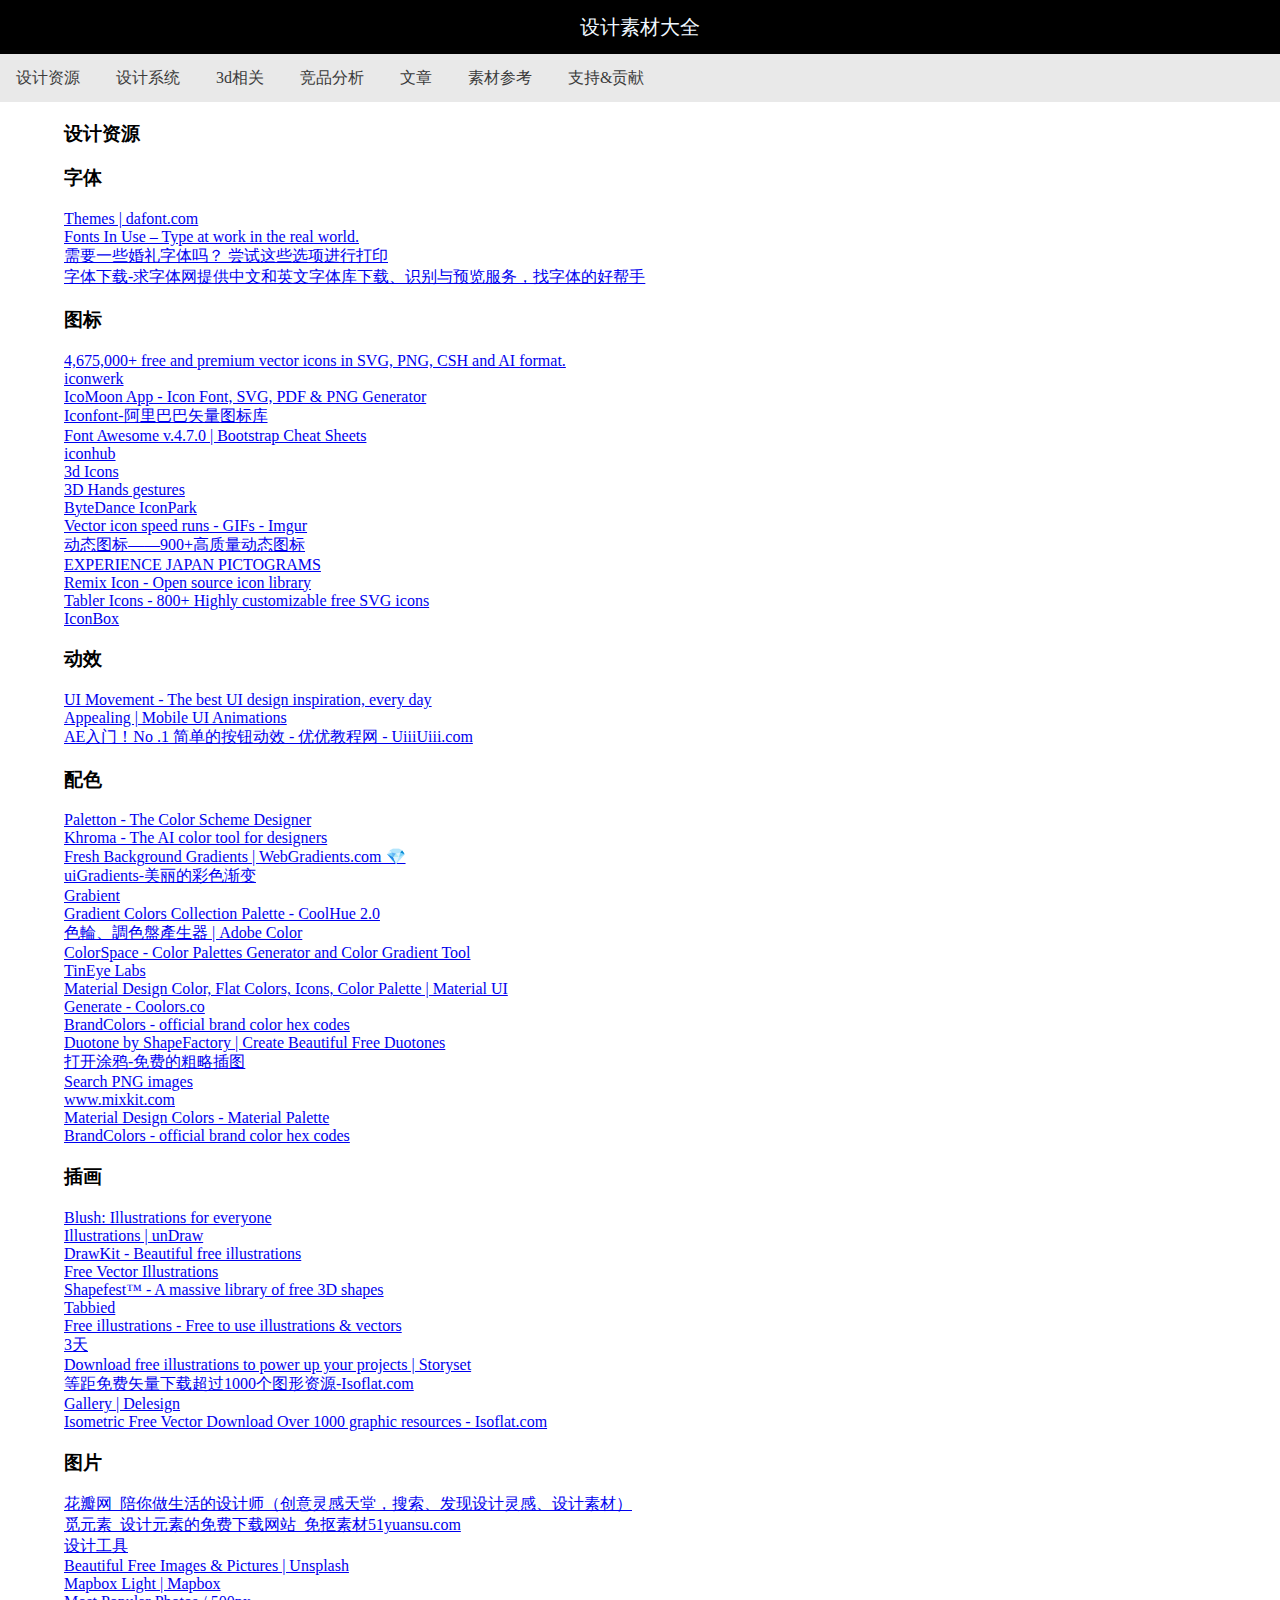
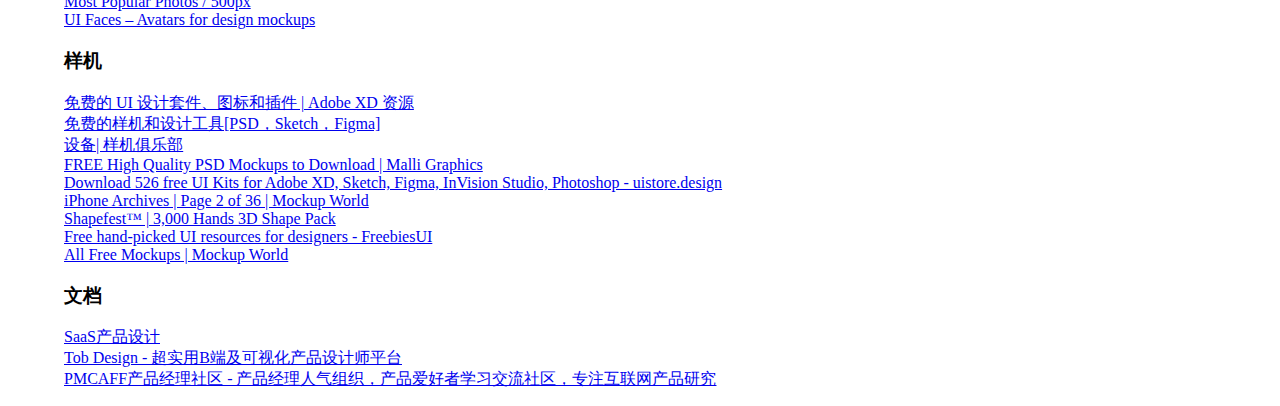
==== commit d9fb59a6: "up" ====
--- a/index.html
+++ b/index.html
@@ -1,638 +1,49 @@
-<!DOCTYPE NETSCAPE-Bookmark-file-1>
-<!-- This is an automatically generated file.
-     It will be read and overwritten.
-     DO NOT EDIT! -->
-<META HTTP-EQUIV="Content-Type" CONTENT="text/html; charset=UTF-8">
-<TITLE>Bookmarks</TITLE>
-<H1>Bookmarks</H1>
-<DL><p>
-    <DT><H3 ADD_DATE="1646973537" LAST_MODIFIED="1650608974" PERSONAL_TOOLBAR_FOLDER="true">书签栏</H3>
-    <DL><p>
-        <DT><A HREF="https://docs.google.com/spreadsheets/d/19mWIjetbzl0-qk364n9gXUWs6BYxncshxW3FIVcxnUw/edit#gid=0" ADD_DATE="1612343525" ICON="[data-uri]"></A>
-        <DT><H3 ADD_DATE="1628933329" LAST_MODIFIED="1628933329">设计资源</H3>
-        <DL><p>
-            <DT><H3 ADD_DATE="1628933329" LAST_MODIFIED="1628933329">字体</H3>
-            <DL><p>
-                <DT><A HREF="https://www.dafont.com/themes.php" ADD_DATE="1587782807" ICON="[data-uri]">Themes | dafont.com</A>
-                <DT><A HREF="https://fontsinuse.com/" ADD_DATE="1587782777" ICON="[data-uri]">Fonts In Use – Type at work in the real world.</A>
-                <DT><A HREF="https://www.designyourway.net/blog/graphic-design/wedding-fonts/" ADD_DATE="1593240977" ICON="[data-uri]">需要一些婚礼字体吗？ 尝试这些选项进行打印</A>
-                <DT><A HREF="http://www.qiuziti.com/" ADD_DATE="1596249415" ICON="[data-uri]">字体下载-求字体网提供中文和英文字体库下载、识别与预览服务，找字体的好帮手</A>
-            </DL><p>
-            <DT><H3 ADD_DATE="1628933329" LAST_MODIFIED="1635323531">图标</H3>
-            <DL><p>
-                <DT><A HREF="https://www.iconfinder.com/" ADD_DATE="1596034168" ICON="[data-uri]">4,675,000+ free and premium vector icons in SVG, PNG, CSH and AI format.</A>
-                <DT><A HREF="https://iconwerk.com/" ADD_DATE="1596033838" ICON="[data-uri]">iconwerk</A>
-                <DT><A HREF="https://icomoon.io/app/#/select" ADD_DATE="1596033754" ICON="[data-uri]">IcoMoon App - Icon Font, SVG, PDF &amp; PNG Generator</A>
-                <DT><A HREF="https://www.iconfont.cn/home/index?spm=a313x.7781069.1998910419.2" ADD_DATE="1570779304" ICON="[data-uri]">Iconfont-阿里巴巴矢量图标库</A>
-                <DT><A HREF="https://fontawesome.bootstrapcheatsheets.com/" ADD_DATE="1587716229" ICON="[data-uri]">Font Awesome v.4.7.0 | Bootstrap Cheat Sheets</A>
-                <DT><A HREF="https://iconhub.io/?style=line" ADD_DATE="1599613256" ICON="[data-uri]">iconhub</A>
-                <DT><A HREF="https://www.iconshock.com/3d-icons/?ref=producthunt" ADD_DATE="1604366070" ICON="[data-uri]">3d Icons</A>
-                <DT><A HREF="https://www.handz.design/?ref=producthunt" ADD_DATE="1604366082" ICON="[data-uri]">3D Hands gestures</A>
-                <DT><A HREF="https://iconpark.bytedance.com/official" ADD_DATE="1616120640" ICON="[data-uri]">ByteDance IconPark</A>
-                <DT><A HREF="https://imgur.com/a/4scqU" ADD_DATE="1617076195" ICON="[data-uri]">Vector icon speed runs - GIFs - Imgur</A>
-                <DT><A HREF="https://igoutu.cn/animated-icons" ADD_DATE="1623379775" ICON="[data-uri]">动态图标——900+高质量动态图标</A>
-                <DT><A HREF="https://experience-japan.info/en" ADD_DATE="1623383396" ICON="[data-uri]">EXPERIENCE JAPAN PICTOGRAMS</A>
-                <DT><A HREF="https://remixicon.com/" ADD_DATE="1631584244" ICON="[data-uri]">Remix Icon - Open source icon library</A>
-                <DT><A HREF="https://tablericons.com/" ADD_DATE="1631584708" ICON="[data-uri]">Tabler Icons - 800+ Highly customizable free SVG icons</A>
-                <DT><A HREF="https://arco.design/iconbox/libs" ADD_DATE="1635323531" ICON="[data-uri]">IconBox</A>
-            </DL><p>
-            <DT><H3 ADD_DATE="1628933329" LAST_MODIFIED="1628933329">动效</H3>
-            <DL><p>
-                <DT><A HREF="https://uimovement.com/" ADD_DATE="1583586849" ICON="[data-uri]">UI Movement - The best UI design inspiration, every day</A>
-                <DT><A HREF="https://app-ealing.com/" ADD_DATE="1583586887" ICON="[data-uri]">Appealing | Mobile UI Animations</A>
-                <DT><A HREF="https://uiiiuiii.com/aftereffects/12121562.html" ADD_DATE="1590936485" ICON="[data-uri]">AE入门！No .1 简单的按钮动效 - 优优教程网 - UiiiUiii.com</A>
-            </DL><p>
-            <DT><H3 ADD_DATE="1628933329" LAST_MODIFIED="1628933329">配色</H3>
-            <DL><p>
-                <DT><A HREF="http://www.paletton.com/" ADD_DATE="1576496117" ICON="[data-uri]">Paletton - The Color Scheme Designer</A>
-                <DT><A HREF="http://khroma.co/" ADD_DATE="1577063306" ICON="[data-uri]">Khroma - The AI color tool for designers</A>
-                <DT><A HREF="https://webgradients.com/" ADD_DATE="1576499564" ICON="[data-uri]">Fresh Background Gradients | WebGradients.com 💎</A>
-                <DT><A HREF="https://uigradients.com/#MegaTron" ADD_DATE="1576499797" ICON="[data-uri]">uiGradients-美丽的彩色渐变</A>
-                <DT><A HREF="https://www.grabient.com/" ADD_DATE="1576499921" ICON="[data-uri]">Grabient</A>
-                <DT><A HREF="https://webkul.github.io/coolhue/" ADD_DATE="1576499943" ICON="[data-uri]">Gradient Colors Collection Palette - CoolHue 2.0</A>
-                <DT><A HREF="https://color.adobe.com/zh/create" ADD_DATE="1576722060" ICON="[data-uri]">色輪、調色盤產生器 | Adobe Color</A>
-                <DT><A HREF="https://mycolor.space/" ADD_DATE="1577061775" ICON="[data-uri]">ColorSpace - Color Palettes Generator and Color Gradient Tool</A>
-                <DT><A HREF="http://labs.tineye.com/" ADD_DATE="1577067188" ICON="[data-uri]">TinEye Labs</A>
-                <DT><A HREF="https://www.materialui.co/" ADD_DATE="1586156568" ICON="[data-uri]">Material Design Color, Flat Colors, Icons, Color Palette | Material UI</A>
-                <DT><A HREF="https://coolors.co/242933-36acdb-655fa8-f26d3c-269b7c" ADD_DATE="1586156713" ICON="[data-uri]">Generate - Coolors.co</A>
-                <DT><A HREF="http://brandcolors.net/" ADD_DATE="1588554863" ICON="[data-uri]">BrandColors - official brand color hex codes</A>
-                <DT><A HREF="https://duotone.shapefactory.co/" ADD_DATE="1589421970" ICON="[data-uri]">Duotone by ShapeFactory | Create Beautiful Free Duotones</A>
-                <DT><A HREF="https://www.opendoodles.com/" ADD_DATE="1590980671" ICON="[data-uri]">打开涂鸦-免费的粗略插图</A>
-                <DT><A HREF="http://pngimg.com/search" ADD_DATE="1590980733" ICON="[data-uri]">Search PNG images</A>
-                <DT><A HREF="http://www.mixkit.com/" ADD_DATE="1590980740">www.mixkit.com</A>
-                <DT><A HREF="https://www.materialpalette.com/colors" ADD_DATE="1603677198" ICON="[data-uri]">Material Design Colors - Material Palette</A>
-                <DT><A HREF="https://brandcolors.net/" ADD_DATE="1604548092" ICON="[data-uri]">BrandColors - official brand color hex codes</A>
-            </DL><p>
-            <DT><H3 ADD_DATE="1628933329" LAST_MODIFIED="1637199993">插画</H3>
-            <DL><p>
-                <DT><A HREF="https://blush.design/?ref=producthunt" ADD_DATE="1600652926" ICON="[data-uri]">Blush: Illustrations for everyone</A>
-                <DT><A HREF="https://undraw.co/illustrations" ADD_DATE="0" ICON="[data-uri]">Illustrations | unDraw</A>
-                <DT><A HREF="https://www.drawkit.io/" ADD_DATE="1576111412" ICON="[data-uri]">DrawKit - Beautiful free illustrations</A>
-                <DT><A HREF="https://www.pixeltrue.com/free-illustrations" ADD_DATE="1607046341" ICON="[data-uri]">Free Vector Illustrations</A>
-                <DT><A HREF="https://www.shapefest.com/" ADD_DATE="1608598663" ICON="[data-uri]">Shapefest™ - A massive library of free 3D shapes</A>
-                <DT><A HREF="https://tabbied.com/select-artwork" ADD_DATE="1609755659" ICON="[data-uri]">Tabbied</A>
-                <DT><A HREF="https://freeillustrations.xyz/" ADD_DATE="1611556966" ICON="[data-uri]">Free illustrations - Free to use illustrations &amp; vectors</A>
-                <DT><A HREF="https://3ddd.casa/" ADD_DATE="1611826397" ICON="[data-uri]">3天</A>
-                <DT><A HREF="https://storyset.com/" ADD_DATE="1609825098" ICON="[data-uri]">Download free illustrations to power up your projects | Storyset</A>
-                <DT><A HREF="https://isoflat.com/free-vectors-and-graphic-resources/?orderby=date" ADD_DATE="1614318158" ICON="[data-uri]">等距免费矢量下载超过1000个图形资源-Isoflat.com</A>
-                <DT><A HREF="https://delesign.com/free-designs/graphics/https://www.manypixels.co/gallery" ADD_DATE="1631175178">Gallery | Delesign</A>
-                <DT><A HREF="https://isoflat.com/free-vectors-and-graphic-resources/page/2/?orderby=date%20%20%20%20" ADD_DATE="1637199993" ICON="[data-uri]">Isometric Free Vector Download Over 1000 graphic resources - Isoflat.com</A>
-            </DL><p>
-            <DT><H3 ADD_DATE="1628933329" LAST_MODIFIED="1628933329">图片</H3>
-            <DL><p>
-                <DT><A HREF="https://huaban.com/" ADD_DATE="0" ICON="[data-uri]">花瓣网_陪你做生活的设计师（创意灵感天堂，搜索、发现设计灵感、设计素材）</A>
-                <DT><A HREF="http://www.51yuansu.com/" ADD_DATE="1596249415">觅元素_设计元素的免费下载网站_免抠素材51yuansu.com</A>
-                <DT><A HREF="https://wangyasai.github.io/designtools.html" ADD_DATE="1605062714" ICON="[data-uri]">设计工具</A>
-                <DT><A HREF="https://unsplash.com/" ADD_DATE="1577064201" ICON="[data-uri]">Beautiful Free Images &amp; Pictures | Unsplash</A>
-                <DT><A HREF="https://api.mapbox.com/styles/v1/mapbox/light-v10.html?title=true&access_token=pk.eyJ1IjoibWFwYm94IiwiYSI6ImNpejY4M29iazA2Z2gycXA4N2pmbDZmangifQ.-g_vE53SD2WrJ6tFX7QHmA#13.52/47.50887/19.08254" ADD_DATE="1605078150" ICON="[data-uri]">Mapbox Light | Mapbox</A>
-                <DT><A HREF="https://500px.com/popular" ADD_DATE="1608117310" ICON="[data-uri]">Most Popular Photos / 500px</A>
-                <DT><A HREF="https://uifaces.co/?from_age=18&to_age=40&hairColor%5B%5D=brown" ADD_DATE="1609746080" ICON="[data-uri]">UI Faces – Avatars for design mockups</A>
-            </DL><p>
-            <DT><H3 ADD_DATE="1628933329" LAST_MODIFIED="1628933329">样机</H3>
-            <DL><p>
-                <DT><A HREF="https://www.adobe.com/cn/products/xd/resources.html#panel-3" ADD_DATE="1575618886" ICON="[data-uri]">免费的 UI 设计套件、图标和插件 | Adobe XD 资源</A>
-                <DT><A HREF="https://www.ls.graphics/free-mockups" ADD_DATE="1575616145" ICON="[data-uri]">免费的样机和设计工具[PSD，Sketch，Figma]</A>
-                <DT><A HREF="https://themockup.club/mockup-category/devices/" ADD_DATE="1595066990" ICON="[data-uri]">设备| 样机俱乐部</A>
-                <DT><A HREF="https://malli.graphics/" ADD_DATE="1585830574" ICON="[data-uri]">FREE High Quality PSD Mockups to Download | Malli Graphics</A>
-                <DT><A HREF="https://www.uistore.design/?ref=bookmarks.design" ADD_DATE="1600824338">Download 526 free UI Kits for Adobe XD, Sketch, Figma, InVision Studio, Photoshop - uistore.design</A>
-                <DT><A HREF="https://www.mockupworld.co/free/category/iphone/page/2/" ADD_DATE="1612489271" ICON="[data-uri]">iPhone Archives | Page 2 of 36 | Mockup World</A>
-                <DT><A HREF="https://www.shapefest.com/expansions/3000-hands" ADD_DATE="1622711271" ICON="[data-uri]">Shapefest™ | 3,000 Hands 3D Shape Pack</A>
-                <DT><A HREF="https://freebiesui.com/" ADD_DATE="1597929361" ICON="[data-uri]">Free hand-picked UI resources for designers - FreebiesUI</A>
-                <DT><A HREF="https://www.mockupworld.co/all-mockups/" ADD_DATE="1625642542" ICON="[data-uri]">All Free Mockups | Mockup World</A>
-            </DL><p>
-            <DT><H3 ADD_DATE="1628933329" LAST_MODIFIED="1628933329">文档</H3>
-            <DL><p>
-                <DT><A HREF="https://www.notion.so/SaaS-86f4028f8c994cbf9bbe7b6ca52d087b" ADD_DATE="1623382659" ICON="[data-uri]">SaaS产品设计</A>
-                <DT><A HREF="https://tob.design/#/home" ADD_DATE="1594969590" ICON="[data-uri]">Tob Design - 超实用B端及可视化产品设计师平台</A>
-                <DT><A HREF="https://www.pmcaff.com/" ADD_DATE="1624359083" ICON="[data-uri]">PMCAFF产品经理社区 - 产品经理人气组织，产品爱好者学习交流社区，专注互联网产品研究</A>
-            </DL><p>
-            <DT><H3 ADD_DATE="1597040887" LAST_MODIFIED="1646112946">设计系统</H3>
-            <DL><p>
-                <DT><A HREF="https://developers.weixin.qq.com/miniprogram/design/" ADD_DATE="1586436667" ICON="[data-uri]">微信小程序设计指南 | 微信开放文档</A>
-                <DT><A HREF="https://developer.apple.com/design/human-interface-guidelines/ios/app-architecture/onboarding/" ADD_DATE="1586436670" ICON="[data-uri]">Onboarding - App Architecture - iOS - Human Interface Guidelines - Apple Developer</A>
-                <DT><A HREF="https://www.mdui.org/design/#index-source" ADD_DATE="1587050244" ICON="[data-uri]">Material design 中文文档，指南，翻译</A>
-                <DT><A HREF="https://ant.design/docs/spec/introduce-cn" ADD_DATE="1585320893" ICON="[data-uri]">介绍 - Ant Design</A>
-                <DT><A HREF="https://element.eleme.cn/#/zh-CN" ADD_DATE="1597042954" ICON="[data-uri]">元素-世界上最受欢迎的Vue UI框架</A>
-                <DT><A HREF="http://grid.guide/" ADD_DATE="1591718587" ICON="[data-uri]">Grid.Guide — Pixel Perfect Grids</A>
-                <DT><A HREF="https://www.material.io/" ADD_DATE="1586436678" ICON="[data-uri]">Homepage - Material Design</A>
-                <DT><A HREF="https://design.teambition.com/" ADD_DATE="1597733336" ICON="[data-uri]">Clarity Design · 协作产品 UI 设计语言</A>
-                <DT><A HREF="http://v1.iviewui.com/" ADD_DATE="1597734166" ICON="[data-uri]">iView - 一套高质量的UI组件库</A>
-                <DT><A HREF="https://atlassian.design/" ADD_DATE="1597734639" ICON="[data-uri]">Atlassian设计系统</A>
-                <DT><A HREF="http://chicun.jammy.cc/" ADD_DATE="1574927886" ICON="[data-uri]">老姜尺寸网ChiCun - 做最标准的设计规范网站 - 设计师网💎</A>
-                <DT><A HREF="http://findguidelin.es/" ADD_DATE="1585756385" ICON="[data-uri]">Find Guidelines - The fastest way to brand assets.</A>
-                <DT><A HREF="http://styleguides.io/examples" ADD_DATE="1604548083" ICON="[data-uri]">例子</A>
-                <DT><A HREF="https://youzan.github.io/vant/#/zh-CN/design" ADD_DATE="1609381626" ICON="[data-uri]">Vant - 轻量、可靠的移动端 Vue 组件库</A>
-                <DT><A HREF="https://themesdesign.in/stexo/layouts/vertical/index.html" ADD_DATE="1618455905" ICON="[data-uri]">Stexo - Responsive Admin &amp; Dashboard Template | Themesdesign</A>
-                <DT><A HREF="https://www.lightningdesignsystem.com/guidelines/overview/" ADD_DATE="1623231463" ICON="[data-uri]">设计指南 - 闪电设计系统</A>
-                <DT><A HREF="https://www.material.io/design" ADD_DATE="1614743798" ICON="[data-uri]">Design - Material Design</A>
-                <DT><A HREF="https://wechat.design/" ADD_DATE="1624361129" ICON="[data-uri]">WeDesign</A>
-                <DT><A HREF="http://design.ke.com/page/home" ADD_DATE="1641866451">Ke.Design</A>
-                <DT><A HREF="https://smartprogram.baidu.com/docs/design/principle/easytouse/" ADD_DATE="1641866559" ICON="[data-uri]">易用性 - 百度智能小程序文档</A>
-                <DT><A HREF="https://fusion.design/pc/?themeid=2" ADD_DATE="1641866566" ICON="[data-uri]">PC 官网 - 首页</A>
-                <DT><A HREF="https://www.iviewui.com/components/menu" ADD_DATE="1641866578" ICON="[data-uri]">导航菜单 Menu - iView</A>
-                <DT><A HREF="https://www.microsoft.com/design" ADD_DATE="1641866600" ICON="[data-uri]">Microsoft Design</A>
-                <DT><A HREF="https://arco.design/react/docs/overview" ADD_DATE="1641866943" ICON="[data-uri]">组件索引 | ArcoDesign</A>
-                <DT><A HREF="https://www.carbondesignsystem.com/" ADD_DATE="1641867004" ICON="[data-uri]">Carbon Design System</A>
-                <DT><A HREF="https://developer.harmonyos.com/cn/design/" ADD_DATE="1641869846" ICON="[data-uri]">HarmonyOS系统设计概览 - HarmonyOS应用开发官网</A>
-                <DT><A HREF="https://tdesign.tencent.com/" ADD_DATE="1646112946" ICON="[data-uri]">TDesign - 开源的企业级设计体系</A>
-            </DL><p>
-            <DT><H3 ADD_DATE="1641866476" LAST_MODIFIED="1641866476">3D相关</H3>
-            <DL><p>
-                <DT><A HREF="https://polyhaven.com/" ADD_DATE="1640253608" ICON="[data-uri]">Poly Haven</A>
-            </DL><p>
-        </DL><p>
-        <DT><H3 ADD_DATE="1589205474" LAST_MODIFIED="1596249415">竞品分析</H3>
-        <DL><p>
-            <DT><A HREF="https://mbd.baidu.com/newspage/data/landingsuper?context=%7B%22nid%22%3A%22news_9513061361628440353%22%7D&n_type=0&p_from=1" ADD_DATE="1586336211" ICON="[data-uri]">干货分享：B端产品该怎么做竞品分析？</A>
-            <DT><A HREF="https://zh.wikipedia.org/zh/" ADD_DATE="1586408907" ICON="[data-uri]">维基百科，自由的百科全书</A>
-            <DT><A HREF="https://www.crunchbase.com/" ADD_DATE="1586408958">关键基础：发现创新型公司及其背后的人</A>
-            <DT><A HREF="https://www.36kr.com/" ADD_DATE="1586408972">36氪_让一部分人先看到未来</A>
-            <DT><A HREF="https://qianfan.analysys.cn/refine/view/rankApp/rankApp.html" ADD_DATE="1586408982">易观千帆 - 应用月度TOP榜</A>
-            <DT><A HREF="http://www.alexa.cn/" ADD_DATE="1586408989" ICON="[data-uri]">Alexa排名_网站流量全球综合排名_中文网站排行榜</A>
-            <DT><A HREF="https://appbot.co/" ADD_DATE="1586409030" ICON="[data-uri]">App review &amp; ratings analysis for mobile teams - Appbot</A>
-            <DT><A HREF="https://shimo.im/dashboard/used" ADD_DATE="1586409423" ICON="[data-uri]">最近使用 - 石墨文档</A>
-            <DT><A HREF="https://wx.zsxq.com/dweb2/index/group/init" ADD_DATE="1586409451" ICON="[data-uri]">知识星球 | 深度连接铁杆粉丝，运营高品质社群，知识变现的工具</A>
-            <DT><A HREF="https://www.qimai.cn/" ADD_DATE="1584685186" ICON="[data-uri]">七麦数据（原ASO100）-专业移动产品商业分析平台-ASO-ASM优化</A>
-            <DT><A HREF="https://www.appannie.com/cn/" ADD_DATE="1586677036" ICON="[data-uri]">App Annie | The App Analytics and App Data Industry Standard</A>
-            <DT><A HREF="https://www.questmobile.com.cn/" ADD_DATE="1596249415">QuestMobile-还原市场真相 助力企业增长 | 中国专业的移动互联网商业智能服务商</A>
-            <DT><A HREF="https://www.talkingdata.com/" ADD_DATE="1596249415">TalkingData-移动.数据.价值</A>
-        </DL><p>
-        <DT><H3 ADD_DATE="1628933329" LAST_MODIFIED="1628933329">文章</H3>
-        <DL><p>
-            <DT><A HREF="http://www.woshipm.com/pmd/283737.html/comment-page-1" ADD_DATE="1571728731" ICON="[data-uri]">如何去做一份竞品分析报告 | 人人都是产品经理</A>
-            <DT><A HREF="http://www.cnnic.net.cn/" ADD_DATE="1596249415" ICON="[data-uri]">中国互联网络信息中心</A>
-            <DT><A HREF="https://zhuanlan.zhihu.com/p/26625249" ADD_DATE="1576119787" ICON="[data-uri]">GitHub+Hexo 搭建个人网站详细教程 - 知乎</A>
-            <DT><A HREF="https://www.jianshu.com/p/00be8467904d" ADD_DATE="1571729160" ICON="[data-uri]">聊聊用户体验的五个要素 - 简书</A>
-            <DT><A HREF="http://www.woshipm.com/" ADD_DATE="1596249415" ICON="[data-uri]">人人都是产品经理 | 产品经理、产品爱好者学习交流平台</A>
-            <DT><A HREF="https://www.jianshu.com/p/ce4107896313" ADD_DATE="1583073290" ICON="[data-uri]">简约至上：交互设计四策略 - 简书</A>
-            <DT><A HREF="https://www.jianshu.com/p/88ecedf7664c" ADD_DATE="1586931352" ICON="[data-uri]">《UI》面试的问题及解题思路 - 简书</A>
-            <DT><A HREF="https://i.ui.cn/ucenter/152224.html" ADD_DATE="1596034683" ICON="[data-uri]">呆呆丶的设计作品-UI中国用户体验设计平台</A>
-            <DT><A HREF="https://www.jianshu.com/p/36b610bac7a2" ADD_DATE="1596160947" ICON="[data-uri]">设计法则： Fitts’ Law / 菲茨定律（费茨法则） - 简书</A>
-            <DT><A HREF="https://www.jianshu.com/p/b9fa98cbf17c" ADD_DATE="1596703003" ICON="[data-uri]">史上最全面的Web导航栏设计、底栏设计、表单设计模式深入梳理 - 简书</A>
-            <DT><A HREF="https://www.uisdc.com/von-restorff-effect-zeignik-memory-effect" ADD_DATE="1585494437" ICON="[data-uri]">让设计更有说服力的20条经典原则：冯·雷斯托夫效应、蔡格尼克记忆效应 | 优设网 - UISDC</A>
-            <DT><A HREF="https://www.nngroup.com/articles/ten-usability-heuristics/" ADD_DATE="1597734613" ICON="[data-uri]">用户界面设计的10种启发式方法：Jakob Nielsen的文章</A>
-            <DT><A HREF="https://lawsofux.com/aesthetic-usability-effect.html" ADD_DATE="1597734624" ICON="[data-uri]">Aesthetic Usability Effect | Laws of UX</A>
-            <DT><A HREF="https://www.zcool.com.cn/article/ZNzk4OTY0.html" ADD_DATE="1599015225" ICON="[data-uri]">2.5D等距插画全攻略|插画-UI|教程|墨尘潇 - 原创文章 - 站酷 (ZCOOL)</A>
-            <DT><A HREF="https://www.jianshu.com/p/e673d7eb0047" ADD_DATE="1600770190" ICON="[data-uri]">从C端到B端，我的设计思考及感受 - 简书</A>
-            <DT><A HREF="https://mp.weixin.qq.com/s?__biz=MzU3NTY1Nzg0MQ==&mid=2247483915&idx=1&sn=782f3d86dbeec620c97165a24fbedcae&chksm=fd1e8015ca69090319ded5fe877b12f0d800883a665604414a2505caac127a45203f96fdbeee&mpshare=1&scene=1&srcid=10215ESO4d90YhvPCYuoBjNx&sharer_sharetime=1603250663036&sharer_shareid=49c12f2d24ee303cda3af2e54b09cb49&key=[base64]&ascene=1&uin=MTk1MTA0OTM5NQ%3D%3D&devicetype=Windows+10+x64&version=6300002f&lang=zh_CN&exportkey=AR6%2Bkfmh6WP1W6zoY%2FzPlKo%3D&pass_ticket=VRtsuvh3MgMEhjZ19fY2A41BuwBwLgvJ53JPfrwLL8yi2K5zd7ku0gjOF9rw8c3K&wx_header=0" ADD_DATE="1603250868" ICON="[data-uri]">设计师的作品集指引-下</A>
-            <DT><A HREF="https://www.uisdc.com/interactive-description-library" ADD_DATE="1606357124" ICON="[data-uri]">如何快速专业添加交互说明？送你一套高手交互说明库 - 优设网 - UISDC</A>
-            <DT><A HREF="https://www.uisdc.com/gif-compression" ADD_DATE="1607391266" ICON="[data-uri]">如何正确压缩GIF格式文件？来看京东设计师的总结！ - 优设网 - UISDC</A>
-            <DT><A HREF="https://www.zcool.com.cn/article/ZMTIwNTI4OA==.html" ADD_DATE="1608171823" ICON="[data-uri]">实用的组件库详细制作逻辑和注意点|UI|教程|younglion0610 - 原创文章 - 站酷 (ZCOOL)</A>
-            <DT><A HREF="https://www.mockplus.cn/designer/post/1388" ADD_DATE="1608541938" ICON="[data-uri]">摹客专访 | “猫系”设计师——开到茶花</A>
-            <DT><A HREF="https://www.zcool.com.cn/article/ZMTIwNjI0NA==.html" ADD_DATE="1610074456" ICON="[data-uri]">UI项目从0-1详解|UI|观点|Ericlee的脑洞 - 原创文章 - 站酷 (ZCOOL)</A>
-            <DT><A HREF="https://www.designsystems.com/" ADD_DATE="1614585114" ICON="[data-uri]">有关构建和维护设计系统的“设计系统”文章</A>
-            <DT><A HREF="https://www.invisionapp.com/inside-design/category/design/" ADD_DATE="1614743808" ICON="[data-uri]">Design | Inside Design Blog</A>
-            <DT><A HREF="https://www.designbetter.co/books" ADD_DATE="1614743802" ICON="[data-uri]">Books - DesignBetter</A>
-            <DT><A HREF="https://www.producthunt.com/" ADD_DATE="0" ICON="[data-uri]">Product Hunt – The best new products in tech.</A>
-            <DT><A HREF="https://www.pttrns.com/" ADD_DATE="0" ICON="[data-uri]">Mobile Design Patterns - Pttrns</A>
-            <DT><A HREF="https://design.google/library/" ADD_DATE="0" ICON="[data-uri]">Library - Google Design</A>
-            <DT><A HREF="https://facebook.design/" ADD_DATE="0" ICON="[data-uri]">Facebook Design | What&#39;s on our mind?</A>
-            <DT><A HREF="http://reeoo.com/" ADD_DATE="1585832220">Reeoo - Web design inspiration and website gallery</A>
-            <DT><A HREF="https://www.allhistory.com/" ADD_DATE="1589635158" ICON="[data-uri]">全历史</A>
-            <DT><A HREF="https://www.frizzifrizzi.it/category/arte/design/" ADD_DATE="1586525034">设计档案馆-Frizzifrizzi</A>
-            <DT><A HREF="http://2152.replace.favo.axq66.com/" ADD_DATE="1589635158">全历史</A>
-        </DL><p>
-        <DT><H3 ADD_DATE="1628933329" LAST_MODIFIED="1650608981">素材参考</H3>
-        <DL><p>
-            <DT><A HREF="https://pixabay.com/" ADD_DATE="1596249415" ICON="[data-uri]">1 million+ Stunning Free Images to Use Anywhere - Pixabay</A>
-            <DT><A HREF="https://www.pexels.com/" ADD_DATE="1596249415" ICON="[data-uri]">Free stock photos · Pexels</A>
-            <DT><A HREF="https://huaban.com/home/" ADD_DATE="1592750116" ICON="[data-uri]">花瓣，陪你做生活的设计师(家居，美食，时尚，穿搭，设计，商品，美图等)</A>
-            <DT><A HREF="https://www.kisspng.com/" ADD_DATE="1596249415" ICON="[data-uri]">KissPNG - HD png images and illustrations. Free unlimited download.</A>
-            <DT><A HREF="https://pngss.com/" ADD_DATE="1596180268" ICON="[data-uri]">PNG搜索网 - 精选免抠素材_透明PNG图片分享下载_pngss.com</A>
-            <DT><A HREF="https://youdehub.com/design-nav#important" ADD_DATE="1596497031" ICON="[data-uri]">YOUDE设计师导航 - 收集个人免费设计网站</A>
-            <DT><A HREF="https://xtensio.com/templates/" ADD_DATE="1582263003" ICON="[data-uri]">Free Tools and Templates for Your Business | Xtensio</A>
-            <DT><A HREF="https://freebiesui.com/xd-freebies/" ADD_DATE="1577069220" ICON="[data-uri]">Free Adobe Xd resources for UI designers - FreebiesUI</A>
-            <DT><A HREF="https://isoflat.com/" ADD_DATE="1576111532" ICON="[data-uri]">IsoFlat - download free isometric vectors &amp; graphic resources</A>
-            <DT><A HREF="https://oursketch.com/tool/design-camera" ADD_DATE="1593425848" ICON="[data-uri]">Design Camera - Sketch 工具箱</A>
-            <DT><A HREF="https://www.vecteezy.com/free-vector/ui" ADD_DATE="1612345892">Ui Free Vector Art - (226,038 Free Downloads)</A>
-            <DT><A HREF="http://www.yunque8.com/user?action=aff" ADD_DATE="1597029216" ICON="[data-uri]">云雀素材</A>
-            <DT><A HREF="https://www.artstation.com/?sort_by=community" ADD_DATE="1629948133" ICON="[data-uri]">ArtStation - Explore</A>
-            <DT><A HREF="http://2905.replace.favo.axq66.com/" ADD_DATE="1592750116">花瓣，陪你做生活的设计师(家居，美食，时尚，穿搭，设计，商品，美图等)</A>
-            <DT><A HREF="https://collectui.com/challenges/sign-up?page=2" ADD_DATE="1640052765" ICON="[data-uri]">Collect UI - Daily inspiration collected from daily ui archive and beyond. Based on Dribbble shots, hand picked, updating daily.</A>
-            <DT><A HREF="https://screenlane.com/screens/all/views/sign-up/" ADD_DATE="1640052792" ICON="[data-uri]">Sign up screenshots &amp; examples</A>
-            <DT><A HREF="https://www.zcool.com.cn/collection/ZMzkwNTI0NTY=" ADD_DATE="1641865522" ICON="[data-uri]">简历/作品集/述职-公开的收藏夹-站酷 (ZCOOL)</A>
-            <DT><A HREF="https://reeoo.com/" ADD_DATE="1650608968" ICON="[data-uri]">Reeoo - Web Design Inspiration and Website Gallery</A>
-        </DL><p>
-        <DT><H3 ADD_DATE="1628933329" LAST_MODIFIED="1628933329">协作</H3>
-        <DL><p>
-            <DT><A HREF="https://lanhuapp.com/web/#/item?fid=all&commonly=all" ADD_DATE="1575804155" ICON="[data-uri]">1579804354的团队 - 蓝湖</A>
-            <DT><A HREF="https://shimo.im/desktop" ADD_DATE="1569722765" ICON="[data-uri]">我的桌面 - 石墨文档</A>
-            <DT><A HREF="https://www.yuque.com/dashboard/docs" ADD_DATE="1576502499" ICON="[data-uri]">我的文档 · 语雀</A>
-            <DT><A HREF="https://n428m43w0y.feishu.cn/drive/home/" ADD_DATE="1585321282" ICON="[data-uri]">主页 - 飞书云文档</A>
-            <DT><A HREF="https://copixel.bytedance.com/" ADD_DATE="1604561300" ICON="[data-uri]">copixel</A>
-            <DT><A HREF="https://app.mockplus.cn/team/vwufdzgovr" ADD_DATE="1623391350" ICON="[data-uri]">1579804354的团队 - 摹客</A>
-        </DL><p>
-        <DT><H3 ADD_DATE="1628933329" LAST_MODIFIED="1646029004">学习</H3>
-        <DL><p>
-            <DT><A HREF="http://www.utv4d.com/page272.html" ADD_DATE="1589192470" ICON="[data-uri]">C4D教程初级篇_c4d入门初级到精通中文教程</A>
-            <DT><A HREF="https://uiiiuiii.com/aftereffects/12127765.html" ADD_DATE="1590765047" ICON="[data-uri]">动效周期表！NO.01 偏移旋转系：轨道 - 优优教程网 - UiiiUiii.com</A>
-            <DT><A HREF="https://c4dsky.com/category/cinema-4d" ADD_DATE="1591195806" ICON="[data-uri]">Cinema 4d | C4DSKY</A>
-            <DT><A HREF="https://www.youtube.com/watch?v=Mtv8QptWNbg&list=PLvj2JHlsUsaR-um5Nsz7CtP8hj2_oIpAR&index=72&t=0s" ADD_DATE="1591281824" ICON="[data-uri]">Summit 1.1 - Intro to Motion Graphics - After Effects - YouTube</A>
-            <DT><A HREF="https://www.bilibili.com/video/BV1e441117v4" ADD_DATE="1592038045" ICON="[data-uri]">【中文字幕】coursera交互设计专业_以人为本的设计_第一周 介绍_哔哩哔哩 (゜-゜)つロ 干杯~-bilibili</A>
-            <DT><A HREF="https://study.163.com/my" ADD_DATE="1584019468" ICON="[data-uri]">我的学习</A>
-            <DT><A HREF="https://figma.tovi.fun/#IdAbout" ADD_DATE="1603950739" ICON="[data-uri]">Featured Figma Plugins - tovi.fun</A>
-            <DT><A HREF="https://www.yuque.com/docs/share/68d016c5-6342-4d32-9b78-fb702b77b5a6" ADD_DATE="1612163980" ICON="[data-uri]">UI精品实战班学员宝典 · 语雀</A>
-            <DT><A HREF="https://www.notion.so/UX-e86161972f0f4b5d9c2886bfb2550d63" ADD_DATE="1612164349" ICON="[data-uri]">UX知识点</A>
-            <DT><A HREF="https://shimo.im/docs/K69xtk6rVtPGPGqw" ADD_DATE="1618825532" ICON="[data-uri]">产品体验打卡</A>
-            <DT><A HREF="https://www.hellocjc.com/courses/xuhuan4zhihui-2-2" ADD_DATE="1622538154" ICON="[data-uri]">【虚幻4】智慧城市可视化实例教程-新手向保姆级教学 – Hellocjc | 虚幻4 | UE4 | 免费教程 | 资源 | 游戏 | 谌嘉诚</A>
-            <DT><A HREF="https://izhiqun.com/web/study/overdue" ADD_DATE="1627033967" ICON="[data-uri]">知群 - 已过期</A>
-            <DT><A HREF="https://uiiiuiii.com/illustrator/1212335513.html" ADD_DATE="1634205551" ICON="[data-uri]">AI教程！教你制作3D环绕字效！ - 优优教程网 - 自学就上优优网 - UiiiUiii.com</A>
-            <DT><A HREF="https://www.ui.cn/detail/601076.html" ADD_DATE="1635748148" ICON="[data-uri]">Blender 3D—是你掉的Windows 365教程吗？-教程-UICN用户体验设计平台</A>
-            <DT><A HREF="https://shehuw.com/question/5784/answer/4889?type=share" ADD_DATE="1635748155" ICON="[data-uri]">腾讯云官网的这种模型要怎么做，需要用到那些工具呢？</A>
-            <DT><A HREF="https://kbmbsbyumm.feishu.cn/base/bascnTb0xJwOASa0BlDYkozm22g?table=tblryOdzTeMWSbCn&view=vew54wfNwm" ADD_DATE="1637117307" ICON="[data-uri]">南京日记设计资源库</A>
-            <DT><A HREF="https://pro.jiaoui.com/all/7579278?navIndex=1" ADD_DATE="1638761107" ICON="[data-uri]">教UI网PRO</A>
-            <DT><A HREF="https://docs.blender.org/manual/zh-hans/3.0/getting_started/index.html" ADD_DATE="1639468306" ICON="[data-uri]">入门 — Blender Manual</A>
-            <DT><A HREF="https://www.bilibili.com/video/BV1gQ4y1K76r?p=3" ADD_DATE="1639468390" ICON="[data-uri]">Notion官方教程 | 新手向 | 中英双语字幕(全12集)_哔哩哔哩_bilibili</A>
-            <DT><A HREF="https://www.tuto-v.com/resources/?type=popular" ADD_DATE="1639722922" ICON="[data-uri]">所有资源列表 - CG教程素材网</A>
-            <DT><A HREF="https://uxdesign.cc/ui-ux-case-study-a-step-by-step-guide-to-the-process-of-designing-a-pet-diet-app-d635b911b648" ADD_DATE="1642045834" ICON="[data-uri]">UI/UX 案例研究：设计宠物饮食应用程序的分步指南 | 通过 Guy Shomron | 用户体验集体</A>
-            <DT><A HREF="https://grow.google/certificates/ux-design/#?modal_active=none" ADD_DATE="1644978632" ICON="[data-uri]">用户体验 (UX) 证书 - 与 Google 一起成长</A>
-            <DT><A HREF="http://mail.shlongtian.com/" ADD_DATE="1646029004" ICON="[data-uri]">Coremail邮件系统</A>
-        </DL><p>
-        <DT><H3 ADD_DATE="1628933329" LAST_MODIFIED="1646029015">工作</H3>
-        <DL><p>
-            <DT><A HREF="https://lanhuapp.com/web/#/item/project/board?pid=97440305-2207-4d97-aa8e-2caaec63b312&from=nav" ADD_DATE="1598334757" ICON="[data-uri]">Realink网页项目2.0</A>
-            <DT><A HREF="https://docs.qq.com/doc/DZXFqSHVNb3pBQkVB" ADD_DATE="1599017402" ICON="[data-uri]">Inbox&amp;邮箱逻辑&amp;文案 - 腾讯文档</A>
-            <DT><A HREF="http://dev.realink.com.au:8390/pages/viewpage.action?pageId=2294478" ADD_DATE="1598439772" ICON="[data-uri]">产品UED双周会 - realink - Confluence</A>
-            <DT><A HREF="https://realink.com.au/realink/#/login/index" ADD_DATE="1638512429" ICON="[data-uri]">Property Management Software|Realink AU</A>
-            <DT><A HREF="https://121.89.204.50:663/#/login/index" ADD_DATE="1638257567" ICON="[data-uri]">Property Management Software|Realink AU</A>
-            <DT><A HREF="http://mail.shlongtian.com/coremail/XT6/index.jsp?sid=BAbsVfmmmlbwvarfKIqMWeXGtzNqLABX#mail.welcome" ADD_DATE="1646029015" ICON="[data-uri]">Coremail邮件系统</A>
-        </DL><p>
-        <DT><H3 ADD_DATE="1628933329" LAST_MODIFIED="1631848211">有意思的效果网站</H3>
-        <DL><p>
-            <DT><A HREF="https://codepen.io/JuanFuentes/pen/rgazjZ?editors=1000" ADD_DATE="1610675529" ICON="[data-uri]">星迹</A>
-            <DT><A HREF="https://pissang.github.io/paper-quilling-art/" ADD_DATE="1610675533">纸笔画艺术生成器</A>
-            <DT><A HREF="https://spacetypegenerator.com/" ADD_DATE="1610675536">SPACE TYPE GENERATOR</A>
-            <DT><A HREF="https://codepen.io/tsuhre/full/BYbjyg" ADD_DATE="1583476696" ICON="[data-uri]">炫光</A>
-            <DT><A HREF="https://wangyasai.github.io/Stars-Emmision/" ADD_DATE="1583476889" ICON="[data-uri]">发散效果</A>
-            <DT><A HREF="https://paveldogreat.github.io/WebGL-Fluid-Simulation/" ADD_DATE="1583478302" ICON="[data-uri]">背景</A>
-            <DT><A HREF="https://spline.design/" ADD_DATE="1611047160" ICON="[data-uri]">Spline-3D Web体验设计工具</A>
-            <DT><A HREF="http://bg-painter.com/paints/" ADD_DATE="1605072720" ICON="[data-uri]">油漆涂料</A>
-            <DT><A HREF="http://www.bg-painter.com/color-liquids-chromatic/02" ADD_DATE="1611904377" ICON="[data-uri]">Color-liquids-chromatic</A>
-            <DT><A HREF="https://www.blobmaker.app/" ADD_DATE="1612493843" ICON="[data-uri]">Blobmaker - Make organic SVG shapes for your next design</A>
-            <DT><A HREF="https://meshgradient.com/?w=[base64]&c=eyJ0bCI6IiNjZjllNGEiLCJ0ciI6IiM3YTljZmYiLCJibCI6IiM2YWZiOTEiLCJiciI6IiNjNWZiNjAifQ%3D%3D" ADD_DATE="1616636759" ICON="[data-uri]">彩色背景制作</A>
-            <DT><A HREF="https://gradienta.io/" ADD_DATE="1631848211" ICON="[data-uri]">Multicolor CSS Gradients, JPG Downloads, 100% Free! | Gradienta</A>
-        </DL><p>
-        <DT><H3 ADD_DATE="1628933329" LAST_MODIFIED="1644569400">优秀的设计师&amp;团队</H3>
-        <DL><p>
-            <DT><A HREF="https://jelly.jd.com/" ADD_DATE="1604028176" ICON="[data-uri]">JELLY DESIGN | 京东零售官方设计共享平台</A>
-            <DT><A HREF="https://www.pinterest.jp/uiskys/boards/" ADD_DATE="1585840711" ICON="[data-uri]">Pinterest-sky</A>
-            <DT><A HREF="https://plus-ex.com/experience" ADD_DATE="1594977857" ICON="[data-uri]">Plus X Creative Partner</A>
-            <DT><A HREF="http://www.woshipm.com/u/148221/page/2" ADD_DATE="1586620838" ICON="[data-uri]">第2页 | TONY | 人人都是产品经理</A>
-            <DT><A HREF="https://youthce.com/" ADD_DATE="1619506328" ICON="[data-uri]">Hi, I am CE , Designer and Writer</A>
-            <DT><A HREF="https://www.zcool.com.cn/u/721987" ADD_DATE="1589625218" ICON="[data-uri]">酸梅干超人的主页 - 站酷 (ZCOOL)</A>
-            <DT><A HREF="https://www.yuque.com/meifangmia/zwcdgs" ADD_DATE="1621217995" ICON="[data-uri]">体验设计手册 · 语雀</A>
-            <DT><A HREF="https://www.yuque.com/xingyan6/ou4c9g" ADD_DATE="1625120416" ICON="[data-uri]">大设计 · 语雀</A>
-            <DT><A HREF="https://www.yuque.com/yanxh/kb" ADD_DATE="1632645864" ICON="[data-uri]">产品 · 交互 · 设计 · 语雀</A>
-            <DT><A HREF="https://www.yuque.com/aikexiansheng/gkigq2/aq3vqo#7pql" ADD_DATE="1633677867" ICON="[data-uri]">Figma 相关资源汇总 · 语雀</A>
-            <DT><A HREF="https://www.yuque.com/weis/pm" ADD_DATE="1641867436" ICON="[data-uri]">产品经理知识整理 · 语雀</A>
-            <DT><A HREF="https://www.yuque.com/freedom-vh76u/qmkmxb" ADD_DATE="1641867379" ICON="[data-uri]">设计学习体系 · 语雀</A>
-            <DT><A HREF="https://www.yuque.com/frost/ux" ADD_DATE="1641867495" ICON="[data-uri]">产品 · 交互 · 服务设计 &amp; 他山石 · 语雀</A>
-            <DT><A HREF="https://www.yuque.com/u1003394/fn574a" ADD_DATE="1641867521" ICON="[data-uri]">B端观止 · 语雀</A>
-            <DT><A HREF="https://space.bilibili.com/108104104" ADD_DATE="1641868505" ICON="[data-uri]">草帽sMao的个人空间_哔哩哔哩_bilibili</A>
-            <DT><A HREF="https://www.ui.cn/detail/597218.html?nopop=1" ADD_DATE="1644569386" ICON="[data-uri]">20-21作品整合-APP-UICN用户体验设计平台</A>
-            <DT><A HREF="https://www.yuque.com/docs/share/df5b3a5a-730f-42df-a353-da5129e85e98?#" ADD_DATE="1644569400" ICON="[data-uri]">2021项目汇总 · 语雀</A>
-        </DL><p>
-        <DT><H3 ADD_DATE="1628933329" LAST_MODIFIED="1628933329">常用设计开眼</H3>
-        <DL><p>
-            <DT><A HREF="http://www.uileo.com/gui/-2" ADD_DATE="1613811881" ICON="[data-uri]">优料</A>
-            <DT><A HREF="https://www.meiye.art/" ADD_DATE="1623381608" ICON="[data-uri]">美叶-为设计师提供有价值的设计参考</A>
-            <DT><A HREF="https://mobbin.design/" ADD_DATE="1597490744" ICON="[data-uri]">Mobbin-最新的移动设计模式</A>
-            <DT><A HREF="https://www.awwwards.com/" ADD_DATE="1617675301" ICON="[data-uri]">Awwwards - Website Awards - Best Web Design Trends</A>
-            <DT><A HREF="https://www.feeeedin.com/explore" ADD_DATE="1623383454" ICON="[data-uri]">飞叮</A>
-            <DT><A HREF="https://design.maliquankai.com/" ADD_DATE="1587048381" ICON="[data-uri]">码力全开资源站 - 汇集产品、设计、独立开发者的高质量资源站</A>
-            <DT><A HREF="https://dribbble.com/shots/popular" ADD_DATE="1586272071" ICON="[data-uri]">追波</A>
-            <DT><A HREF="https://www.behance.net/trendgraph" ADD_DATE="1614911222" ICON="[data-uri]">Trend Graph on Behance</A>
-            <DT><A HREF="https://notefolio.net/?work_categories=F7&order=newest&from=all&q=" ADD_DATE="1618820403" ICON="[data-uri]">韩国作品集</A>
-            <DT><A HREF="https://saaslandingpage.com/" ADD_DATE="1602324974" ICON="[data-uri]">网页设计参考</A>
-        </DL><p>
-        <DT><H3 ADD_DATE="1628933329" LAST_MODIFIED="1650608968">实用工具</H3>
-        <DL><p>
-            <DT><A HREF="https://smallpdf.com/" ADD_DATE="1583204728" ICON="[data-uri]">PDF压缩</A>
-            <DT><A HREF="https://www.ilovepdf.com/zh-cn/compress_pdf" ADD_DATE="1573539146" ICON="[data-uri]">PDF压缩</A>
-            <DT><A HREF="https://figma.tovi.fun/" ADD_DATE="1614143196" ICON="[data-uri]">figma插件推荐</A>
-            <DT><A HREF="https://www.deepl.com/translator" ADD_DATE="1621498250" ICON="[data-uri]">DeepL翻译</A>
-            <DT><A HREF="https://www.photopea.com/" ADD_DATE="1584774088" ICON="[data-uri]">在线ps</A>
-            <DT><A HREF="http://www.qijishow.com/down/sketch.html" ADD_DATE="1606273883" ICON="[data-uri]">奇迹秀-Sketch专区</A>
-            <DT><A HREF="http://www.qiuziti.com/" ADD_DATE="1587021012" ICON="[data-uri]">字体识别</A>
-            <DT><A HREF="https://everysize.kibalabs.com/" ADD_DATE="1596092759" ICON="[data-uri]">everysize-检查您的自适应网页在每种尺寸下的外观是否都很好</A>
-            <DT><A HREF="https://api.mapbox.com/styles/v1/mapbox/light-v10.html?title=true&access_token=pk.eyJ1IjoibWFwYm94IiwiYSI6ImNpejY4M29iazA2Z2gycXA4N2pmbDZmangifQ.-g_vE53SD2WrJ6tFX7QHmA#13.27/47.50095/19.07158" ADD_DATE="1600251508" ICON="[data-uri]">好看的地图</A>
-            <DT><A HREF="https://www.apowersoft.cn/online-video-editor" ADD_DATE="1604469612" ICON="[data-uri]">免费在线视频剪辑，多功能、简单、快速剪辑视频</A>
-            <DT><A HREF="https://tuya.xinxiao.tech/" ADD_DATE="1604469631" ICON="[data-uri]">图压 - 简单易用的图片压缩软件</A>
-            <DT><A HREF="https://www.alltoall.net/" ADD_DATE="1604469650" ICON="[data-uri]">PDF转Word | 免费在线PDF转Word | PDF转Word转换器 | PDF转化速度快 | 首页</A>
-            <DT><A HREF="https://www.duiyou360.com/job/hots" ADD_DATE="1605078658" ICON="[data-uri]">云队友热门职位-海量兼职全职远程职位-在家办公就上云队友远程工作平台</A>
-            <DT><A HREF="https://www.remove.bg/zh" ADD_DATE="1606974344" ICON="[data-uri]">消除图片中的背景 – remove.bg</A>
-            <DT><A HREF="https://ezgif.com/" ADD_DATE="1607391414" ICON="[data-uri]">动画GIF编辑器和GIF制作者</A>
-            <DT><A HREF="https://www.macwk.com/" ADD_DATE="1609750879" ICON="[data-uri]">MacWk - 精品mac软件下载</A>
-            <DT><A HREF="https://zh.savefrom.net/7/" ADD_DATE="1609917964" ICON="[data-uri]">Youtube视频下载 - 免费在线 YouTube 下载器</A>
-            <DT><A HREF="https://bigjpg.com/" ADD_DATE="1603778233" ICON="[data-uri]">Bigjpg - AI人工智能图片无损放大 - 使用人工智能深度卷积神经网络(CNN)无损放大图片</A>
-            <DT><A HREF="https://www.nangonghan.com/svga/" ADD_DATE="1611655366">SVGA工具</A>
-            <DT><A HREF="https://postimages.org/" ADD_DATE="1613806595" ICON="[data-uri]">Postimages — 免费图片托管 / 图片上传</A>
-            <DT><A HREF="https://www.editorx.com/create/start-point?flow=ex_intro" ADD_DATE="1614044488" ICON="[data-uri]">网页模板</A>
-            <DT><A HREF="https://webaim.org/resources/contrastchecker/" ADD_DATE="1614137621" ICON="[data-uri]">WebAIM：对比度检查器</A>
-            <DT><A HREF="https://app.svgator.com/#/" ADD_DATE="1615168653" ICON="[data-uri]">My projects | SVGator</A>
-            <DT><A HREF="https://cowtransfer.com/" ADD_DATE="1615435599" ICON="[data-uri]">奶牛快传 | 传文件 文件下载不限速</A>
-            <DT><A HREF="https://www.processon.com/diagrams" ADD_DATE="1623390791" ICON="[data-uri]">ProcessOn - 我的文件</A>
-            <DT><A HREF="https://www.logosc.cn/make?n=%E5%93%81%E6%B7%98%E4%B8%A5%E9%80%89&s=STRICT%20SELECTION&descr=" ADD_DATE="1625018639" ICON="[data-uri]">品淘严选Logo在线制作；logo设计神器 - LOGO神器</A>
-            <DT><A HREF="https://www.logomaker.com.cn/guide#/generate?title=Realink&slogan=&industry_id=8&industry_tag=%E6%96%B0%E6%88%BF%E4%B9%B0%E5%8D%96%20%E5%8D%96%E6%88%BF%20%E6%88%BF%E5%9C%B0%E4%BA%A7&industry_word=%E6%88%BF%E4%BA%A7%7C%E7%89%A9%E4%B8%9A&sceneSelect=ab" ADD_DATE="1625018630" ICON="[data-uri]">LOGO设计在线制作与生成工具 - 标智客</A>
-            <DT><A HREF="http://weavesilk.com/" ADD_DATE="1625213482" ICON="[data-uri]">Silk – Interactive Generative Art</A>
-            <DT><A HREF="https://mixkit.co/free-stock-video/" ADD_DATE="1625218124" ICON="[data-uri]">Free Stock Videos, Download Royalty Free Videos | Mixkit</A>
-            <DT><A HREF="http://bzdt.ch.mnr.gov.cn/download.html?superclassName=%25E4%25B8%25AD%25E5%259B%25BD%25E5%2585%25A8%25E5%259B%25BE" ADD_DATE="1626427384" ICON="[data-uri]">标准地图服务系统</A>
-            <DT><A HREF="https://www.niaogebiji.com/article-72052-1.html" ADD_DATE="1626662194" ICON="[data-uri]">站酷作品发布后图片模糊？2步教你上传高清图片_产品设计_鸟哥笔记</A>
-            <DT><A HREF="https://www.yuque.com/docs/share/c02b5f70-2ed3-4efc-b1fd-1fca8f909483?#7nvd" ADD_DATE="1627891101" ICON="[data-uri]">Figma 相关资源汇总 · 语雀</A>
-            <DT><A HREF="https://www.snapmail.cc/#/" ADD_DATE="1629251889" ICON="[data-uri]">Snapmail - 获取电子邮箱地址的最快方法!</A>
-            <DT><A HREF="https://www.pixeltrue.com/scenic-illustrations" ADD_DATE="1629773029" ICON="[data-uri]">Beautiful Background Animations &amp; Illustrations</A>
-            <DT><A HREF="http://2707.replace.favo.axq66.com/" ADD_DATE="1606974344">消除图片中的背景 – remove.bg</A>
-            <DT><A HREF="https://mp.weixin.qq.com/s/_GVSjWHv_4FaxJXjoTG7oQ" ADD_DATE="1634018407" ICON="[data-uri]">玩转AE丨动效设计必备指南</A>
-            <DT><A HREF="https://pag.io/" ADD_DATE="1634710755" ICON="[data-uri]">PAG · Portable Animated Graphics</A>
-            <DT><A HREF="https://www.fonts.net.cn/" ADD_DATE="1640676170" ICON="[data-uri]">字体天下-提供各类字体的免费下载和在线预览服务</A>
-            <DT><A HREF="https://mail.td/zh/mail/49urzzks@uuf.me/20220118T031742-4163" ADD_DATE="1642472314" ICON="[data-uri]">临时邮箱 - 收件箱</A>
-            <DT><A HREF="https://tiomg.org/" ADD_DATE="1642496513" ICON="[data-uri]">太美工具-图片压缩工具 1-99</A>
-            <DT><A HREF="https://convertio.co/zh/" ADD_DATE="1642496553" ICON="[data-uri]">Convertio — 文件转换器</A>
-            <DT><A HREF="https://moonvy.com/subpage/figmaEX/donwload-macos.html" ADD_DATE="1646291212" ICON="[data-uri]">FigmaEX 下载页</A>
-            <DT><A HREF="https://contrast-ratio.com/" ADD_DATE="1646294802" ICON="[data-uri]">对比度检测</A>
-            <DT><A HREF="https://www.pslkzs.com/price/list.php" ADD_DATE="1646724721" ICON="[data-uri]">灰大私活报价器</A>
-            <DT><A HREF="https://lanhuapp.com/web/#/item/project/product?tid=undefined&teamId=03fe17b6-ec23-4743-b2c6-149818c8bcc3&pid=db34a363-a9eb-415b-8094-f7ef6e58178e&project_id=db34a363-a9eb-415b-8094-f7ef6e58178e&image_id=ff17e170-e182-4cc7-a7c0-a1da17f1ef84&versionId=3a4e5081-12e0-443b-9e23-999a600c67e6&docId=ff17e170-e182-4cc7-a7c0-a1da17f1ef84&docType=axure&pageId=41c501622d154fc7a1f430ddf2d8f5fe&parentId=28c232b5-7f55-4071-9a8b-4c4b87c2a2e6&userId=ab83314d-bdd3-41fb-88b8-df2af8e9030c&activeSectionId=" ADD_DATE="1648543128" ICON="[data-uri]"></A>
-            <DT><A HREF="https://nbcharts.com/map/map.php" ADD_DATE="1648697682">NB Map</A>
-            <DT><A HREF="https://sd-yun.me/#/login" ADD_DATE="1649727330">闪电⚡</A>
-        </DL><p>
-        <DT><H3 ADD_DATE="1628933329" LAST_MODIFIED="1640856344">线上的网页</H3>
-        <DL><p>
-            <DT><A HREF="https://global.abb/group/en" ADD_DATE="1613726143" ICON="[data-uri]">ABB Group. Leading digital technologies for industry — ABB Group</A>
-            <DT><A HREF="https://zajno.com/" ADD_DATE="1602324722" ICON="[data-uri]">Zajno | Digital Design Studio</A>
-            <DT><A HREF="https://www.myquark.cn/" ADD_DATE="1636610523" ICON="[data-uri]">夸克官网 年轻人更爱用的智能搜索</A>
-            <DT><A HREF="https://wetransfer.com/ideas-report/2021/intro" ADD_DATE="1639633160" ICON="[data-uri]">WeTransfer Ideas Report 2021</A>
-            <DT><A HREF="https://auth.wetransfer.com/login?state=hKFo2SB1QWp2dFpFZ29hSDBfcmw1cW1tSWlWc3BtY1E0bXpISaFupWxvZ2luo3RpZNkgTlBrcXZYWmYyelJ3bzdqX2w5YlhSOFFfUzFMTUd3YmejY2lk2SBkWFdGUWppVzFqeFdDRkcwaE9WcHFyazRoOXZHZWFuYw&client=dXWFQjiW1jxWCFG0hOVpqrk4h9vGeanc&protocol=oauth2&audience=aud%3A%2F%2Ftransfer-api-prod.wetransfer%2F&redirect_uri=https%3A%2F%2Fwetransfer.com%2Faccount%2Fcallback%3FfinalizeSSOAuth%3D1%26login%3D1&initialScreen=login&lang=en&scope=openid%20profile%20email&response_type=code&response_mode=query&nonce=Uzg4YWtNZUtYUUpMTDMxeFpPRmZ2a3Z4alZId2E2eWQ4cnBUa3k0ZUtZNQ%3D%3D&code_challenge=Q0p6C3yO-06s0HUP0Xuj32_fcls_hVOS9HwbbaHq-x4&code_challenge_method=S256&auth0Client=eyJuYW1lIjoiYXV0aDAtc3BhLWpzIiwidmVyc2lvbiI6IjEuMTUuMCJ9" ADD_DATE="1639633215" ICON="[data-uri]">WeTransfer account | WeTransfer</A>
-            <DT><A HREF="https://www.everbrightpurifying.com/event/brand_video/" ADD_DATE="1640856344" ICON="[data-uri]">認真去活 | 愛惠浦EVERPURE</A>
-        </DL><p>
-        <DT><H3 ADD_DATE="1628933329" LAST_MODIFIED="1628933329">杂七杂八</H3>
-        <DL><p>
-            <DT><A HREF="http://pic.netbian.com/4kdongman/index_2.html" ADD_DATE="1612164463" ICON="[data-uri]">4K动漫壁纸</A>
-            <DT><A HREF="https://waifulabs.com/" ADD_DATE="1620881596" ICON="[data-uri]">外府实验室</A>
-            <DT><A HREF="https://wallhaven.cc/search?q=id%3A65348&categories=111&purity=111&sorting=random&order=desc&seed=6m2u92&page=3" ADD_DATE="1615950461" ICON="[data-uri]">Wallpaper Search: #4K - wallhaven.cc</A>
-        </DL><p>
-        <DT><H3 ADD_DATE="1628933329" LAST_MODIFIED="1628933329">未体验</H3>
-        <DL><p>
-            <DT><A HREF="https://www.uisources.com/" ADD_DATE="1592408196" ICON="[data-uri]">UI来源| 移动设计模式和交互</A>
-            <DT><A HREF="https://scrnshts.club/?ref=producthunt" ADD_DATE="1592408228" ICON="[data-uri]">scrnshts —精选的最佳应用商店设计屏幕截图</A>
-            <DT><A HREF="https://www.oursketch.com/plugin/symbol-organizer" ADD_DATE="1595239885" ICON="[data-uri]">Symbol Organizer - Sketch 插件库</A>
-            <DT><A HREF="https://themeforest.net/category/site-templates/admin-templates?__cf_chl_captcha_tk__=[base64]" ADD_DATE="1595384324" ICON="[data-uri]">Admin Templates - Dashboard Templates | ThemeForest</A>
-            <DT><A HREF="https://tob.design/#/experience/detail/235" ADD_DATE="1595387029" ICON="[data-uri]">第七期：如何快速获取高清3D城市模型</A>
-            <DT><A HREF="https://figma.cool/" ADD_DATE="1595428465" ICON="[data-uri]">Figma.Cool: Figma 资源、插件推荐、教程文章</A>
-            <DT><A HREF="https://www.figmacn.com/" ADD_DATE="1595428472" ICON="[data-uri]">Figma 中文网（非官方）</A>
-        </DL><p>
-        <DT><H3 ADD_DATE="1599228748" LAST_MODIFIED="1599228748">大佬的资料</H3>
-        <DL><p>
-            <DT><H3 ADD_DATE="1628933329" LAST_MODIFIED="1639367107">收藏栏</H3>
-            <DL><p>
-                <DT><H3 ADD_DATE="1628933329" LAST_MODIFIED="1628933329">网址导航</H3>
-                <DL><p>
-                    <DT><A HREF="https://hao.shejidaren.com/" ADD_DATE="1586221609">设计导航 - 精选最好的设计网站大全</A>
-                    <DT><A HREF="https://hao.uisdc.com/" ADD_DATE="1576115300" ICON="[data-uri]">优设导航 - 学设计从这里开始！</A>
-                    <DT><A HREF="https://sanv.org/" ADD_DATE="1582289858">三维导航 - 聚合国内外网站导航，致力于为您提供便捷的网址导航</A>
-                </DL><p>
-                <DT><H3 ADD_DATE="1628933329" LAST_MODIFIED="1628933329">家门口悦购</H3>
-                <DL><p>
-                    <DT><A HREF="https://you.163.com/?from=search_pz_baidu_29" ADD_DATE="1584941445">网易严选 - 以严谨的态度，为中国消费者甄选天下优品</A>
-                    <DT><A HREF="http://gomoko.com.cn/index.php" ADD_DATE="1584666812" ICON="[data-uri]">GOMOKO•悦购 - BBC多用户商城、B2C单用户商城、商城小程序、微商城、微分销、商城ERP系统</A>
-                    <DT><A HREF="http://gomoko.com.cn/administrator.php" ADD_DATE="1585038441">gomoko.com</A>
-                    <DT><A HREF="http://gomoko.com.cn//account.php?ctl=Login&met=index&typ=e&from=shop&callback=http%3A%2F%2Fgomoko.com.cn%2Fadministrator.php%3Fctl%3DLogin%26met%3Dcheck%26typ%3De%26redirect%3D%252Fadministrator.php" ADD_DATE="1584941926">管理中心</A>
-                    <DT><A HREF="https://www.zcool.com.cn/article/ZOTk4NDUy.html" ADD_DATE="1585286727" ICON="[data-uri]">产品图标 - 谷歌 Material 规范|UI-网页|教程|罗耀_UI - 原创文章 - 站酷 (ZCOOL)</A>
-                    <DT><A HREF="http://gomoko.com.cn/wap/tmpl/product_discount_detail.html?item_id=890" ADD_DATE="1586772668">阿玛尼(Emporio Armani)手表 钢制表带经典时尚休闲石英男士腕表 AR2499 GOMOKO•悦购</A>
-                </DL><p>
-                <DT><H3 ADD_DATE="1628933329" LAST_MODIFIED="1628933329">视频</H3>
-                <DL><p>
-                    <DT><A HREF="http://www.ttkak.com/" ADD_DATE="1560647681">天天快看-免VIP抢先观看最新好看的电影和电视剧</A>
-                    <DT><A HREF="http://www.dytt8.net/" ADD_DATE="1539826681">电影天堂_免费电影_迅雷电影下载</A>
-                    <DT><A HREF="http://www.99tvs.com/" ADD_DATE="1536373341">高清MP4吧 | 电影天堂_BT天堂_最新720P、1080P高清电影磁力BT种子免注册下载。</A>
-                    <DT><A HREF="http://www.tmooc.cn/" ADD_DATE="1569422507">达内精品在线TMOOC-中国权威的it职业教育学习平台</A>
-                    <DT><A HREF="http://www.vodxc.com/" ADD_DATE="1575455931">好看的电视剧电影_百度影音最新电影_2015电视剧排行榜-星辰影院</A>
-                    <DT><A HREF="https://huanjugu.com/" ADD_DATE="1576209880">2019最新电影,电视剧,综艺,动漫在线点播观看迅雷下载-欢聚谷</A>
-                    <DT><A HREF="https://ddyy.site/" ADD_DATE="1576545579">点点影院 - 2019免费最新最全在线电影 - 电视剧 - 综艺 - 动漫 - 记录片- 美剧韩剧日剧在线观看</A>
-                    <DT><A HREF="https://www.jsr9.com/" ADD_DATE="1582527131">bt天堂 - 最新电影磁力下载网站</A>
-                    <DT><A HREF="https://live.polyv.cn/splash/505078" ADD_DATE="1582698027">达内教育UED交互设计就业特训营</A>
-                    <DT><A HREF="https://live.polyv.cn/watch/510128" ADD_DATE="1583406730">UED交互设计师名师大讲堂</A>
-                    <DT><A HREF="https://www.pexels.com/videos/" ADD_DATE="1583813020">免费股票视频·像素视频</A>
-                </DL><p>
-                <DT><H3 ADD_DATE="1628933329" LAST_MODIFIED="1628933329">设计</H3>
-                <DL><p>
-                    <DT><A HREF="https://logotypemaker.com/" ADD_DATE="1572743779">免费徽标制作器和徽标生成器| 在线制作徽标</A>
-                    <DT><A HREF="https://www.uisdc.com/" ADD_DATE="1596249415" ICON="[data-uri]">优设网 - UISDC - 设计师交流学习平台 - 看设计文章，学软件教程，找灵感素材，尽在优设网！</A>
-                    <DT><A HREF="https://www.epwk.com/" ADD_DATE="1596249415" ICON="[data-uri]">威客-创意,创新型威客众包服务平台-一品威客网</A>
-                    <DT><A HREF="http://www.zhisheji.com/" ADD_DATE="1574850993">致设计-百万电商设计师交流平台,我们是电商设计师,不是淘宝美工</A>
-                    <DT><A HREF="http://hao.xueui.cn/" ADD_DATE="1574990976">学UI网-UI设计师导航网，最专业的UI设计网站</A>
-                    <DT><A HREF="https://uiiiuiii.com/software/124316.html" ADD_DATE="1576722688">平面设计师必备！10个顶尖品牌海报类灵感网站 - 优优教程网</A>
-                    <DT><A HREF="https://uiiiuiii.com/software/203394.html" ADD_DATE="1576814895">设计神器Interfacer！300+免费可商用的设计素材资源站 - 优优教程网</A>
-                    <DT><A HREF="http://www.ui.cn/" ADD_DATE="1578448630" ICON="[data-uri]">UI中国用户体验设计平台</A>
-                    <DT><A HREF="https://www.pinterest.com/uiskys/boards/" ADD_DATE="1582709246" ICON="[data-uri]">Pinterest</A>
-                    <DT><A HREF="https://www.qijishow.com/" ADD_DATE="1585550889" ICON="[data-uri]">奇迹秀—因设计·而美丽</A>
-                    <DT><A HREF="https://www.sheboo.com/sanjian" ADD_DATE="1585550975">三简设计的设宝网设会主页-(设计爱好者)-交流分享新生物-设计师联盟-设计灵感</A>
-                    <DT><A HREF="https://www.zhisheji.com/" ADD_DATE="1586412390">致设计-百万电商设计师交流平台,我们是电商设计师,不是淘宝美工</A>
-                    <DT><A HREF="https://notefolio.net/" ADD_DATE="1586483895" ICON="[data-uri]">노트폴리오 - 크리에이티브 네트워크</A>
-                    <DT><A HREF="http://koreawebdesign.com/" ADD_DATE="1586483901">Korea Web Design</A>
-                </DL><p>
-                <DT><A HREF="file:///C:/Users/15798/Desktop/%E8%B4%A6%E5%8F%B7%E4%BF%A1%E6%81%AF.svg" ADD_DATE="1639367107"></A>
-                <DT><H3 ADD_DATE="1628933329" LAST_MODIFIED="1628933329">免费素材网</H3>
-                <DL><p>
-                    <DT><A HREF="https://www.zgsjlm.cn/vip_sn991.html" ADD_DATE="1569471960">中国设计联盟网 - 设计师必看的网站</A>
-                    <DT><A HREF="http://www.sohu.com/a/218418843_684850" ADD_DATE="1571669796">99%的设计师都知道的18个超实用素材网站！</A>
-                    <DT><A HREF="https://wangyasai.github.io/waveFont/" ADD_DATE="1574037800">WaveFont</A>
-                    <DT><A HREF="https://www.doooor.com/" ADD_DATE="1577673671">【新提醒】国外设计欣赏网站 - DOOOOR.com</A>
-                    <DT><A HREF="http://www.zaotushi.com/" ADD_DATE="1577753281">造图师 - 设计师优质素材资源分享平台！</A>
-                    <DT><H3 ADD_DATE="1628933329" LAST_MODIFIED="1628933329">图片</H3>
-                    <DL><p>
-                        <DT><A HREF="https://huaban.com/" ADD_DATE="1569231650" ICON="[data-uri]">花瓣，陪你做生活的设计师(家居，美食，时尚，穿搭，设计，商品，美图等)</A>
-                        <DT><A HREF="https://500px.me/" ADD_DATE="1573613165">500px摄影社区 - 全球摄影师作品分享交流平台</A>
-                        <DT><A HREF="https://www.zcool.com.cn/" ADD_DATE="1569405585" ICON="[data-uri]">站酷</A>
-                        <DT><A HREF="https://pixabay.com/" ADD_DATE="1569459542" ICON="[data-uri]">1 million+ Stunning Free Images to Use Anywhere - Pixabay</A>
-                        <DT><A HREF="https://www.pexels.com/" ADD_DATE="1569459430" ICON="[data-uri]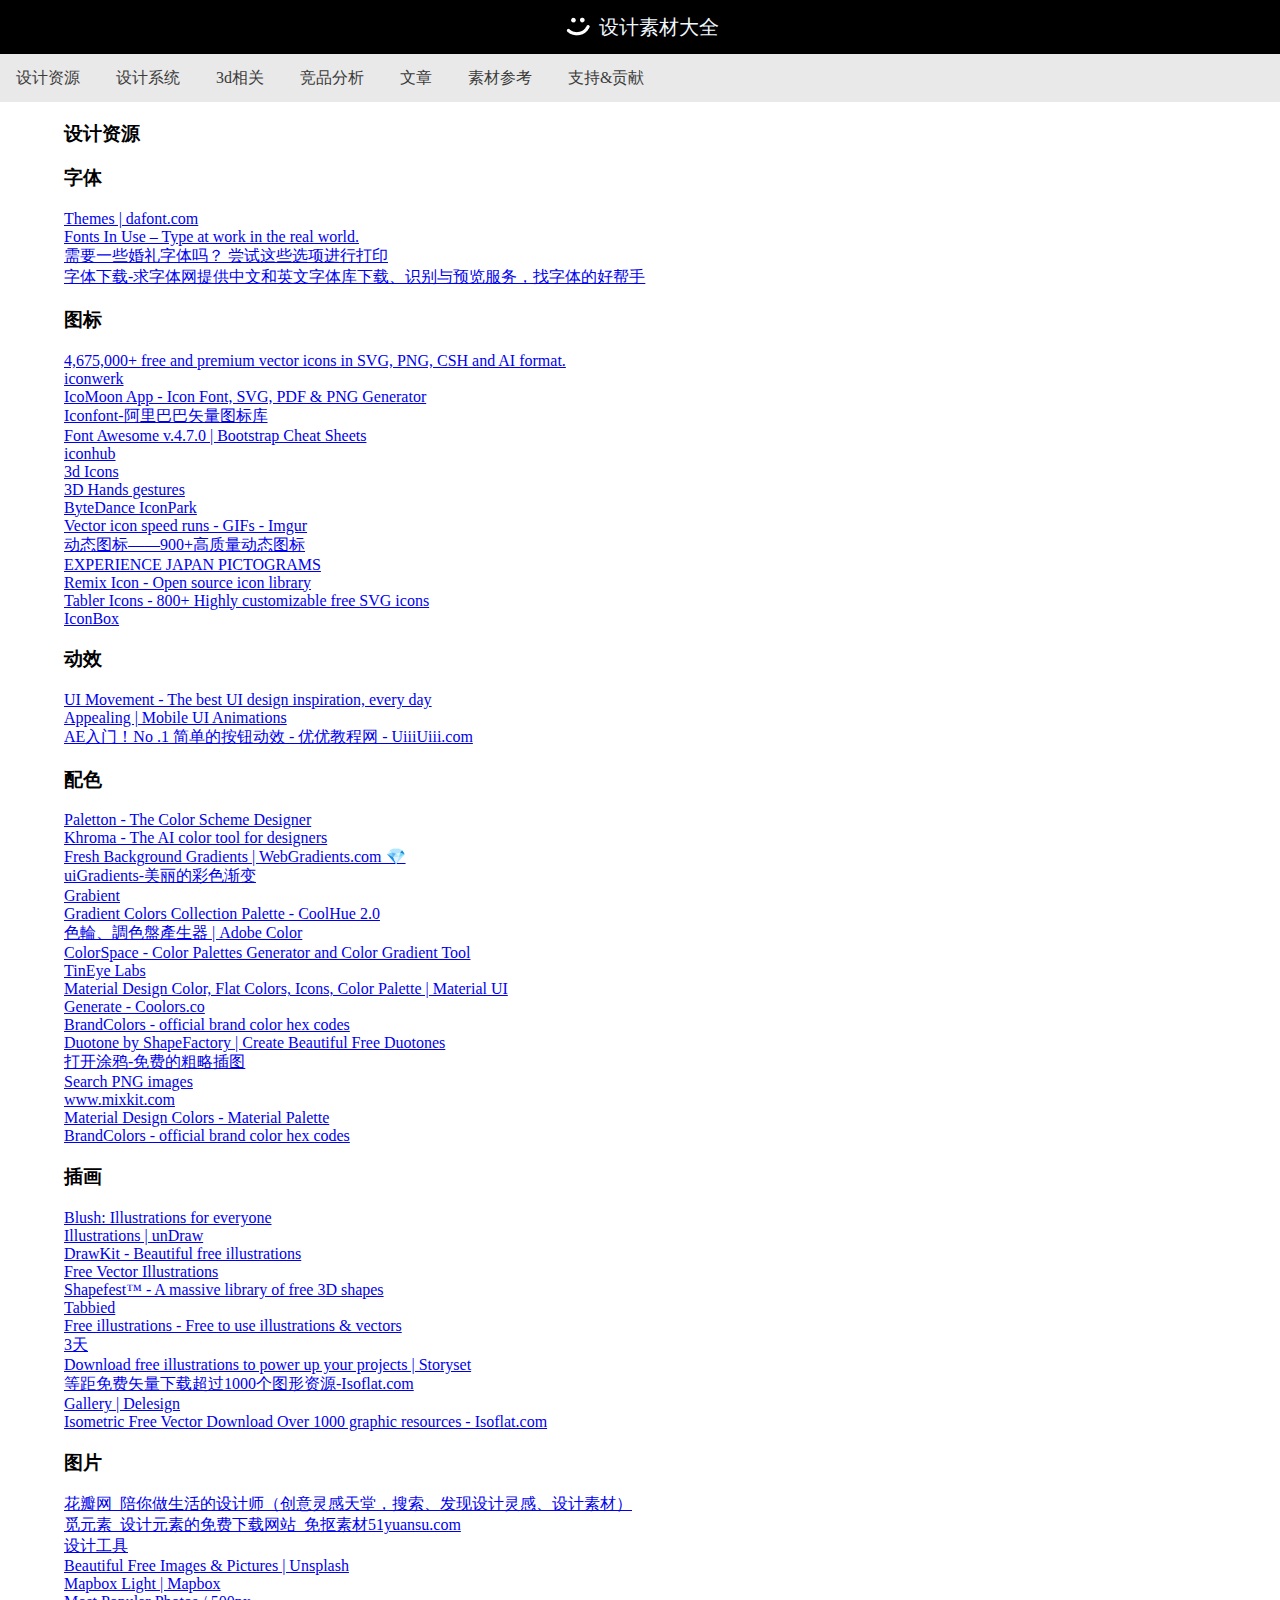
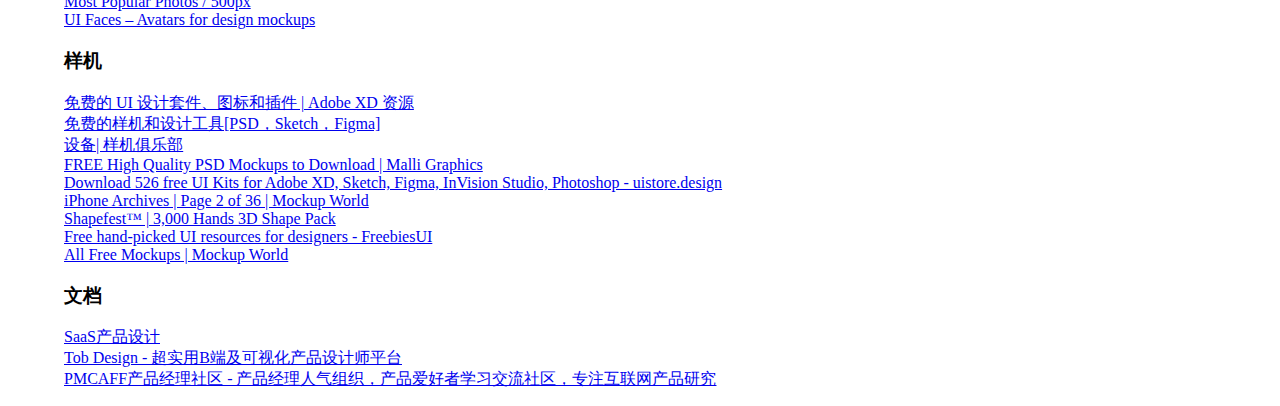
==== commit 2943b62b: "up" ====
--- a/index.html
+++ b/index.html
@@ -4,7 +4,7 @@
     <meta charset="UTF-8">
     <meta http-equiv="X-UA-Compatible" content="IE=edge">
     <meta name="viewport" content="width=device-width, initial-scale=1.0">
-    <title>Document</title>
+    <title>设计素材大全</title>
     <script src="./vue.js"></script>
     <script src="./vue-router.js"></script>
     <script src="./page/jingpinfenxi.js"></script>
@@ -17,7 +17,10 @@
 </head>
 <body>
     <div id="app">
-        <div id="top">设计素材大全</div>
+        <div id="top">
+            <img src="./src/logo.png" id="logotop">
+            设计素材大全
+        </div>
         <div id="top2">
             <router-link to="/shejiziyuan" class="topb">
                 <div class="topb">设计资源</div>
--- a/src/1.css
+++ b/src/1.css
@@ -10,6 +10,12 @@
 #top2{
     height: 48px;
     background-color: rgb(233, 233, 233);
+}
+
+#logotop{
+    position: relative;
+    bottom: -8px;
+
 }
 
 .topb{
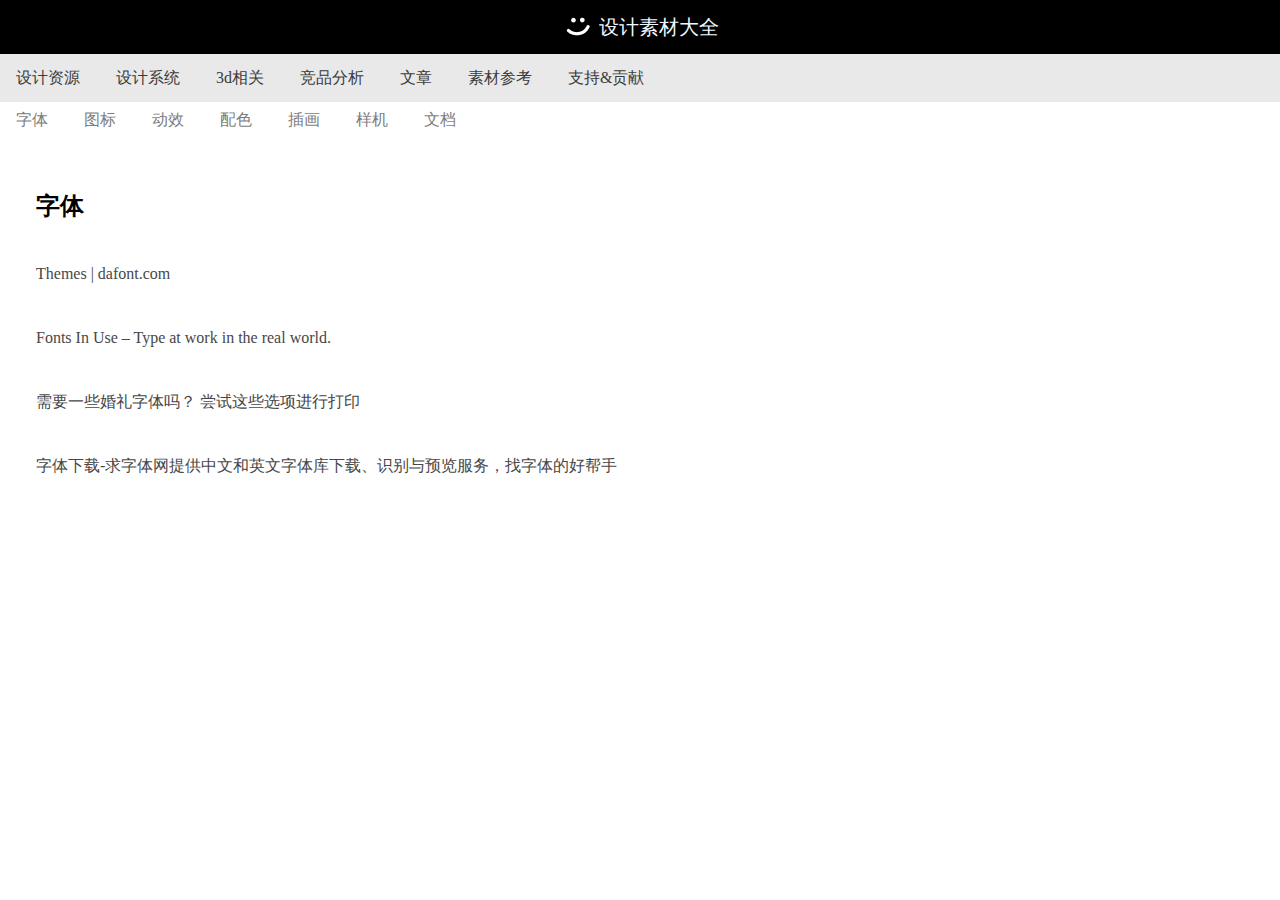
==== commit 97d452a8: "up" ====
--- a/index.html
+++ b/index.html
@@ -13,6 +13,15 @@
     <script src="./page/shejiziyuan.js"></script>
     <script src="./page/sucaicaikao.js"></script>
     <script src="./page/wenzhang.js"></script>
+    <script src="./page/wenzhang.js"></script>
+    <script src="./page/shejiziyuan/ziti.js"></script>
+    <script src="./page/shejiziyuan/chahua.js"></script>
+    <script src="./page/shejiziyuan/dongxiao.js"></script>
+    <script src="./page/shejiziyuan/peise.js"></script>
+    <script src="./page/shejiziyuan/tubiao.js"></script>
+    <script src="./page/shejiziyuan/wendang.js"></script>
+    <script src="./page/shejiziyuan/tupian.js"></script>
+    <script src="./page/shejiziyuan/yangji.js"></script>
     <link rel="stylesheet" href='./src/1.css'>
 </head>
 <body>
@@ -23,25 +32,25 @@
         </div>
         <div id="top2">
             <router-link to="/shejiziyuan" class="topb">
-                <div class="topb">设计资源</div>
+                <a class="topb">设计资源</a>
             </router-link>
             <router-link to="/shejixitong" class="topb">
-                <div class="topb">设计系统</div>   
+                <a class="topb">设计系统</a>   
             </router-link>
             <router-link to="/sandxiangguang" class="topb">
-                <div class="topb">3d相关</div>  
+                <a class="topb">3d相关</a>  
             </router-link>
             <router-link to="/jingpinfenxi" class="topb">
-                <div class="topb">竞品分析</div>
+                <a class="topb">竞品分析</a>
             </router-link>
             <router-link to="/wenzhang" class="topb">
-                <div class="topb">文章</div>
+                <a class="topb">文章</a>
             </router-link>
             <router-link to="/sucaicankao" class="topb">
-                <div class="topb">素材参考</div>
+                <a class="topb">素材参考</a>
             </router-link>
             <router-link to="/support" class="topb">
-                <div class="topb">支持&贡献</div>
+                <a class="topb">支持&贡献</a>
             </router-link>
         </div>
         <router-view></router-view>
--- a/src/1.css
+++ b/src/1.css
@@ -1,3 +1,12 @@
+body{
+    margin: 0px;
+    padding: 0px;
+}
+
+h2{
+    position: relative;
+    left: 36px;
+}
 #top{
     height: 54px;
     line-height: 54px;
@@ -18,6 +27,30 @@
 
 }
 
+
+
+
+.topb2{
+    height: 36px;
+    line-height: 36px;
+    font-size: 16px;
+    margin: 16px 8px;
+    color:rgb(125, 125, 125);
+    display: inline-block;
+    bottom: 16px;
+    position: relative;
+}
+.topb2:hover{
+    color:rgb(40, 40, 40);
+}
+
+
+.cont{
+    margin: auto;
+    width: 95%;
+
+    
+}
 .topb{
     height: 48px;
     line-height: 48px;
@@ -27,19 +60,11 @@
     display: inline-block;
     bottom: 16px;
     position: relative;
-
 }
 
-.cont{
-
-    margin: auto;
-    width: 90%;
-
-}
-
-.topb:active{
+.topb:visited{
     color:rgb(242, 242, 242);
-    background-color: rgb(3, 3, 3);
+    background-color: rgb(141, 38, 38);
 }
 
 .topb:hover{
@@ -47,8 +72,25 @@
     background-color: black;
 }
 
-body{
-    margin: 0px;
-    padding: 0px;
+
+
+.a-link{
+    background-color: rgb(255, 255, 255);
+    line-height: 48px;
+    padding: 8px 36px;
 }
+.a-link:hover{
+    background-color: rgb(215, 215, 215);
+    font-weight: 600;
+}
+.a-link a{
+color: rgb(71, 71, 71);
+text-decoration:none
+}
+.a-link a:hover{
+    color: rgb(27, 27, 27);
+    text-decoration:none
+    }
 
+
+
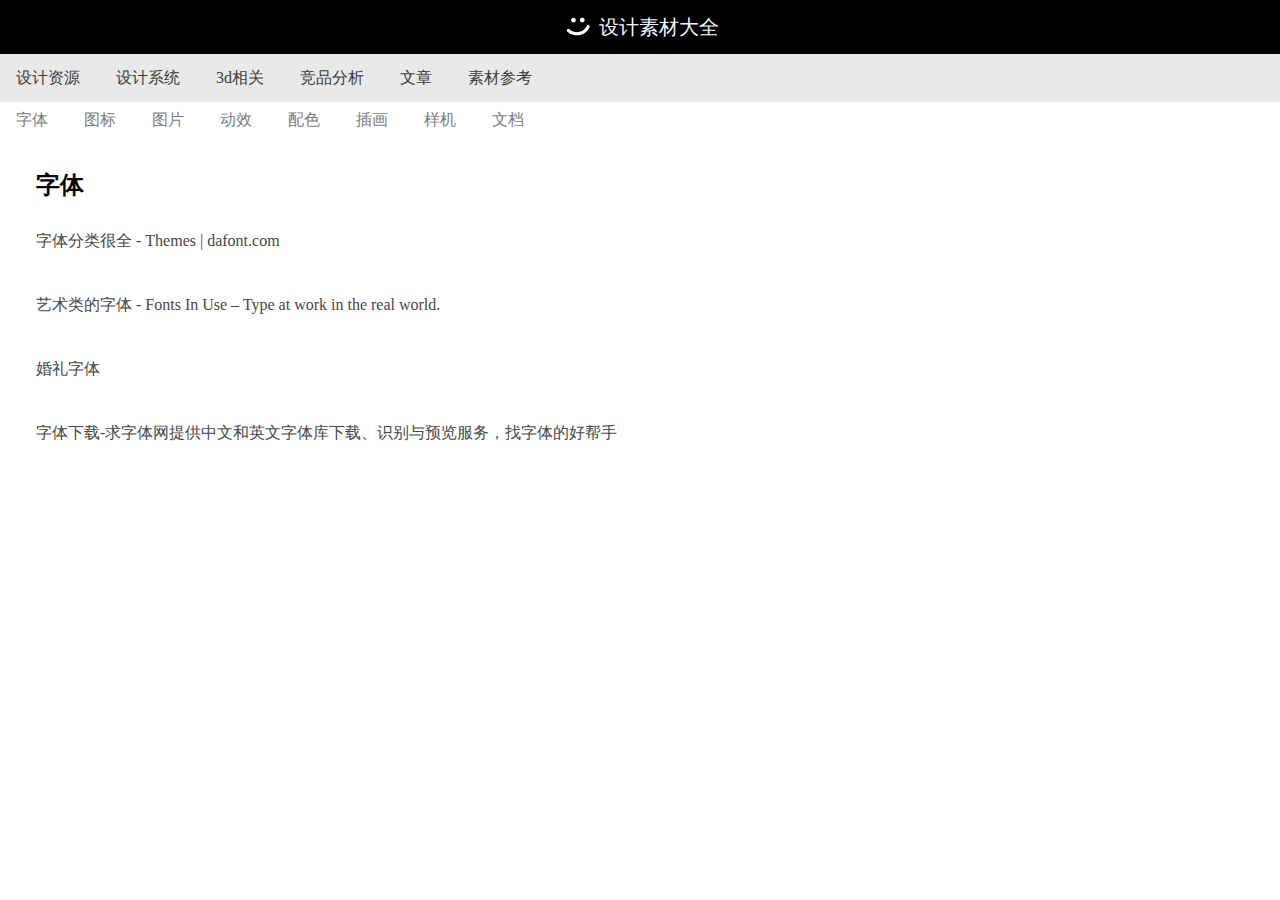
==== commit 50936fba: "up" ====
--- a/index.html
+++ b/index.html
@@ -49,9 +49,9 @@
             <router-link to="/sucaicankao" class="topb">
                 <a class="topb">素材参考</a>
             </router-link>
-            <router-link to="/support" class="topb">
+<!--             <router-link to="/support" class="topb">
                 <a class="topb">支持&贡献</a>
-            </router-link>
+            </router-link> -->
         </div>
         <router-view></router-view>
         
--- a/src/1.css
+++ b/src/1.css
@@ -5,7 +5,8 @@
 
 h2{
     position: relative;
-    left: 36px;
+    left: 28px;
+    margin: 8px;
 }
 #top{
     height: 54px;
@@ -34,7 +35,7 @@
     height: 36px;
     line-height: 36px;
     font-size: 16px;
-    margin: 16px 8px;
+    margin: 16px 8px 0px 8px;
     color:rgb(125, 125, 125);
     display: inline-block;
     bottom: 16px;
@@ -60,6 +61,7 @@
     display: inline-block;
     bottom: 16px;
     position: relative;
+    
 }
 
 .topb:visited{
